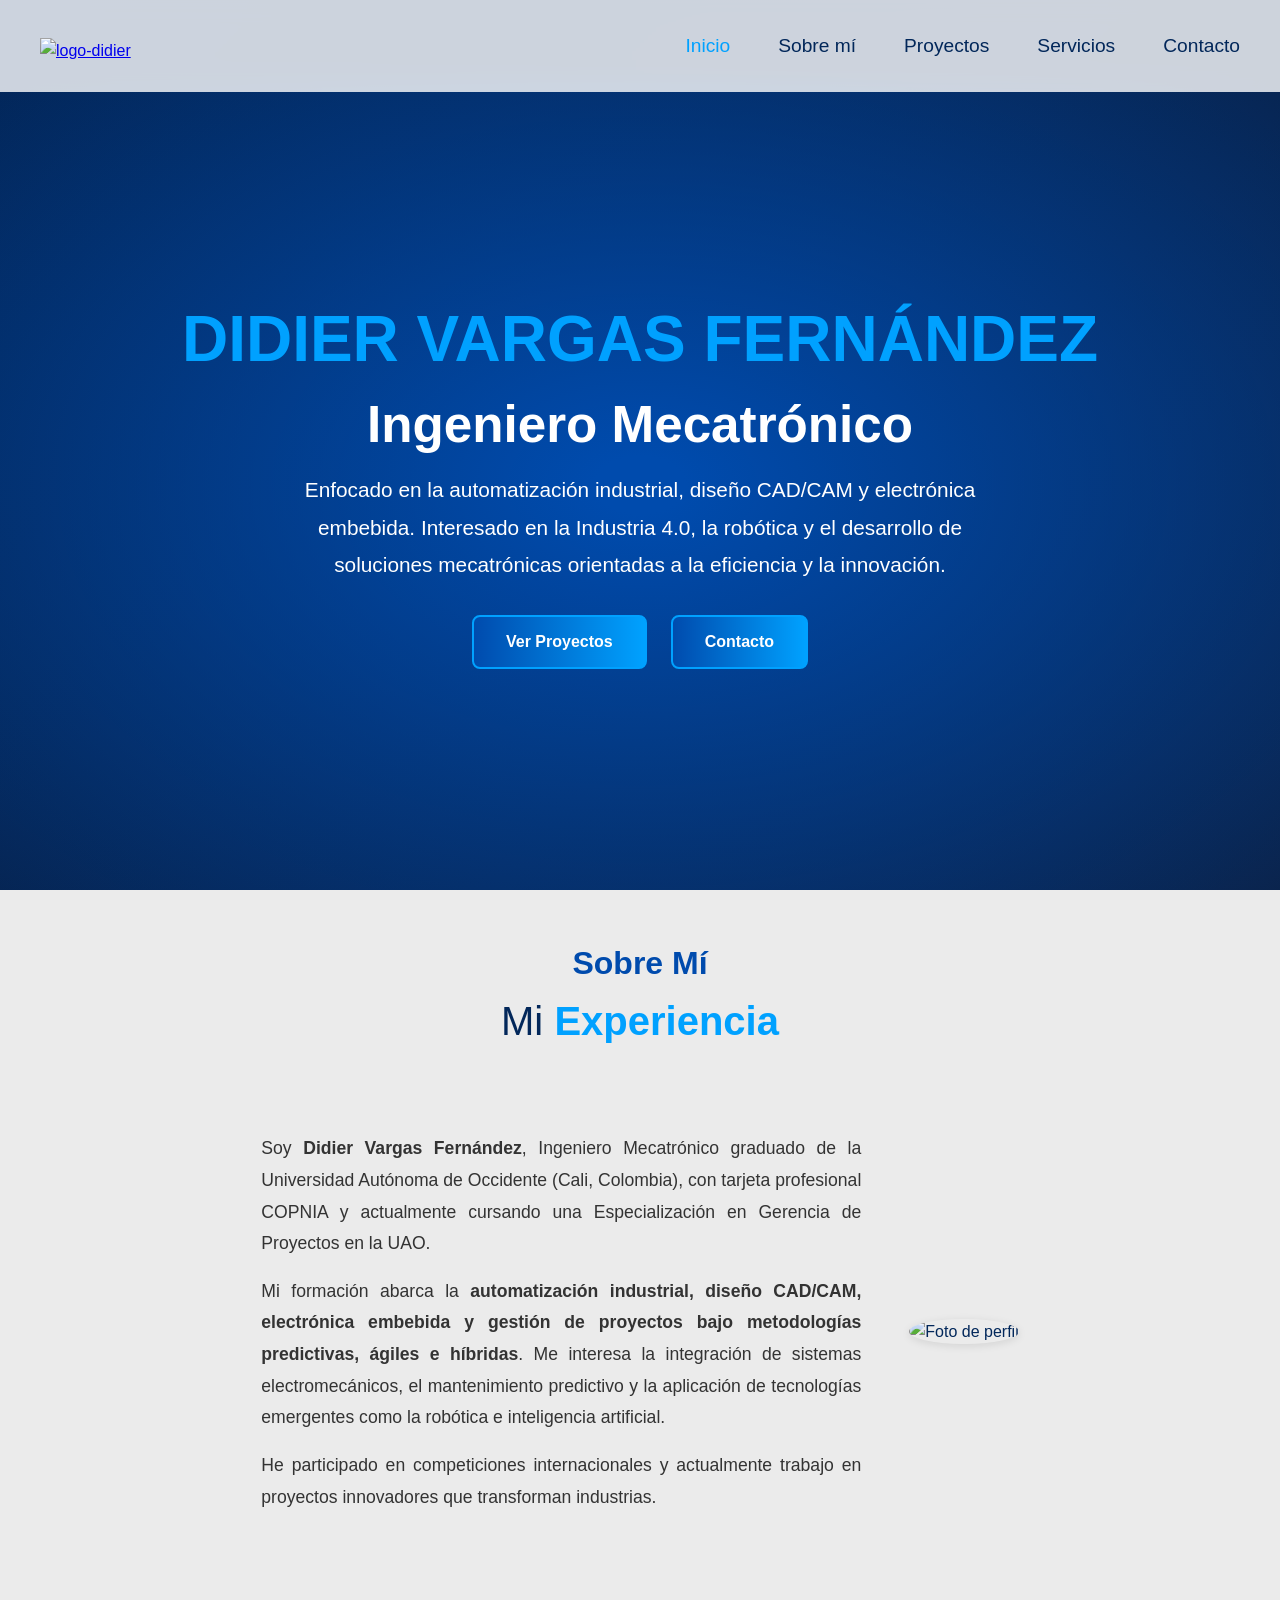
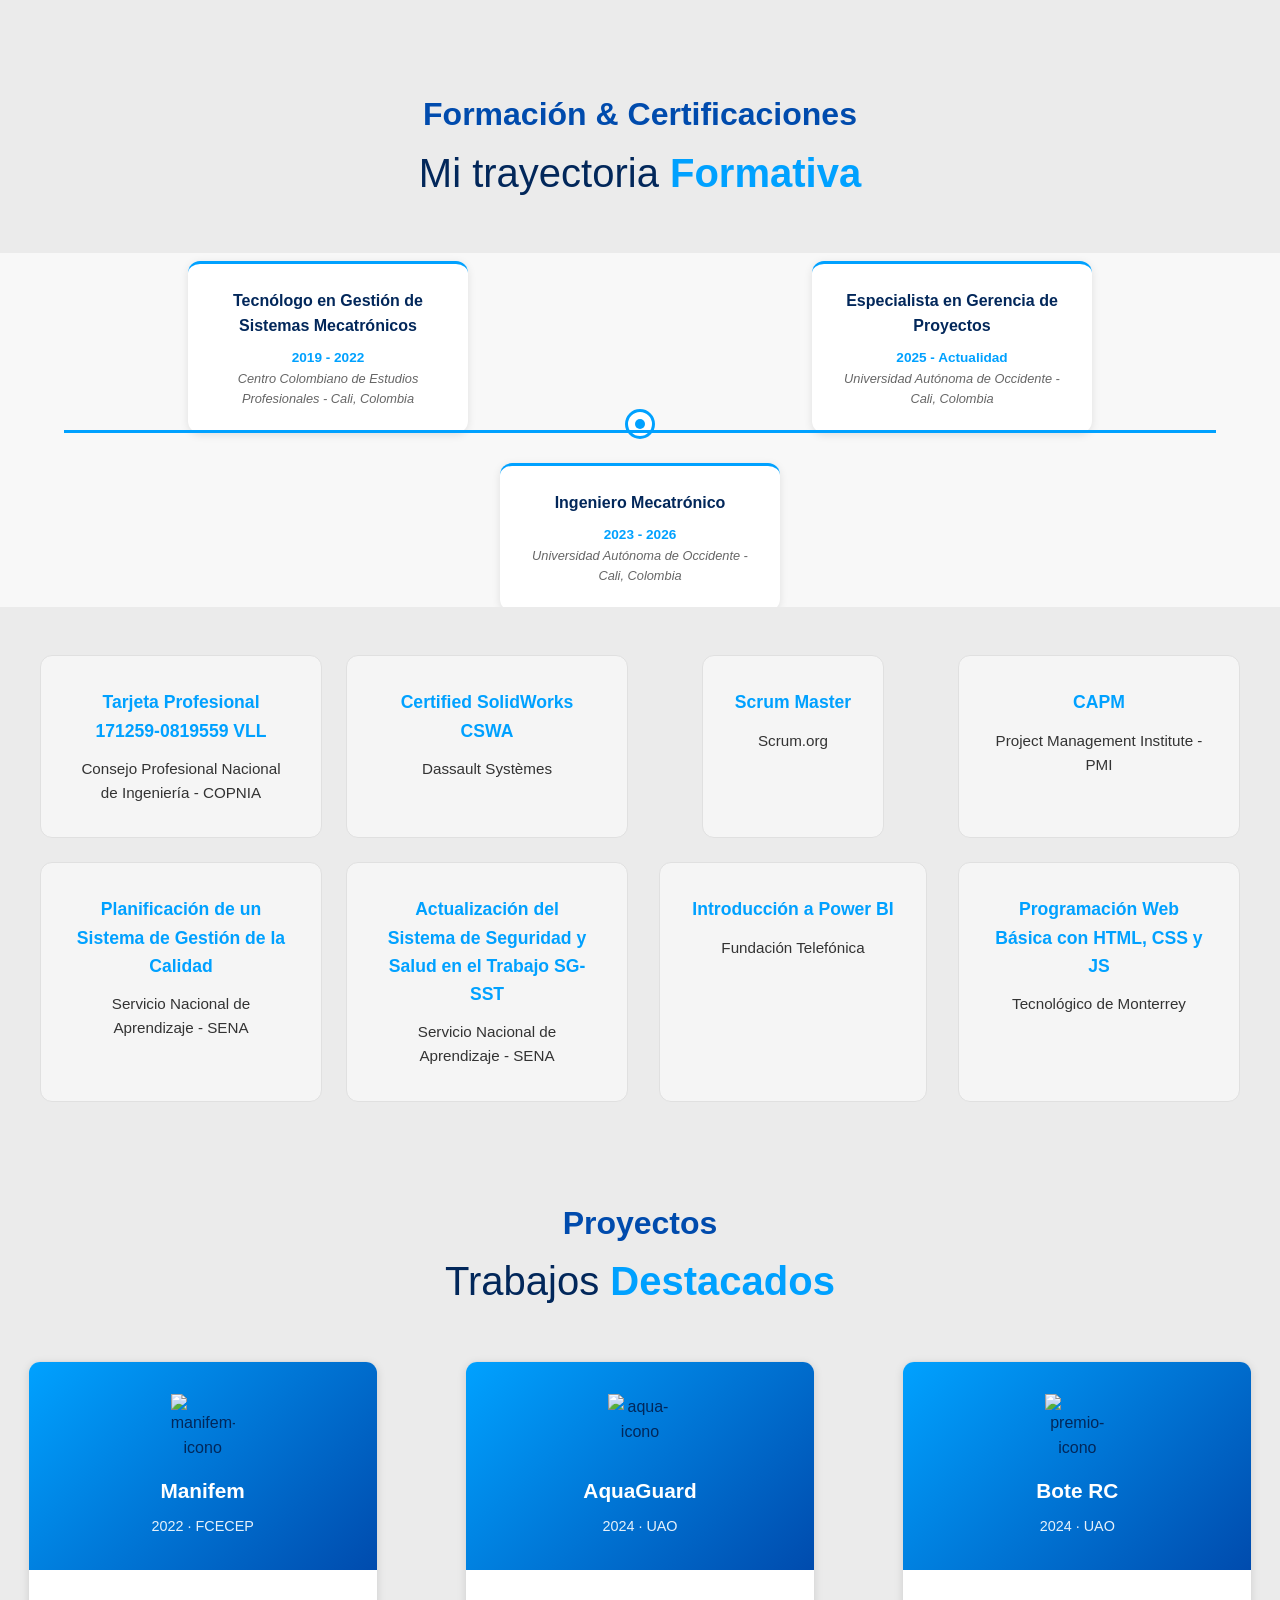
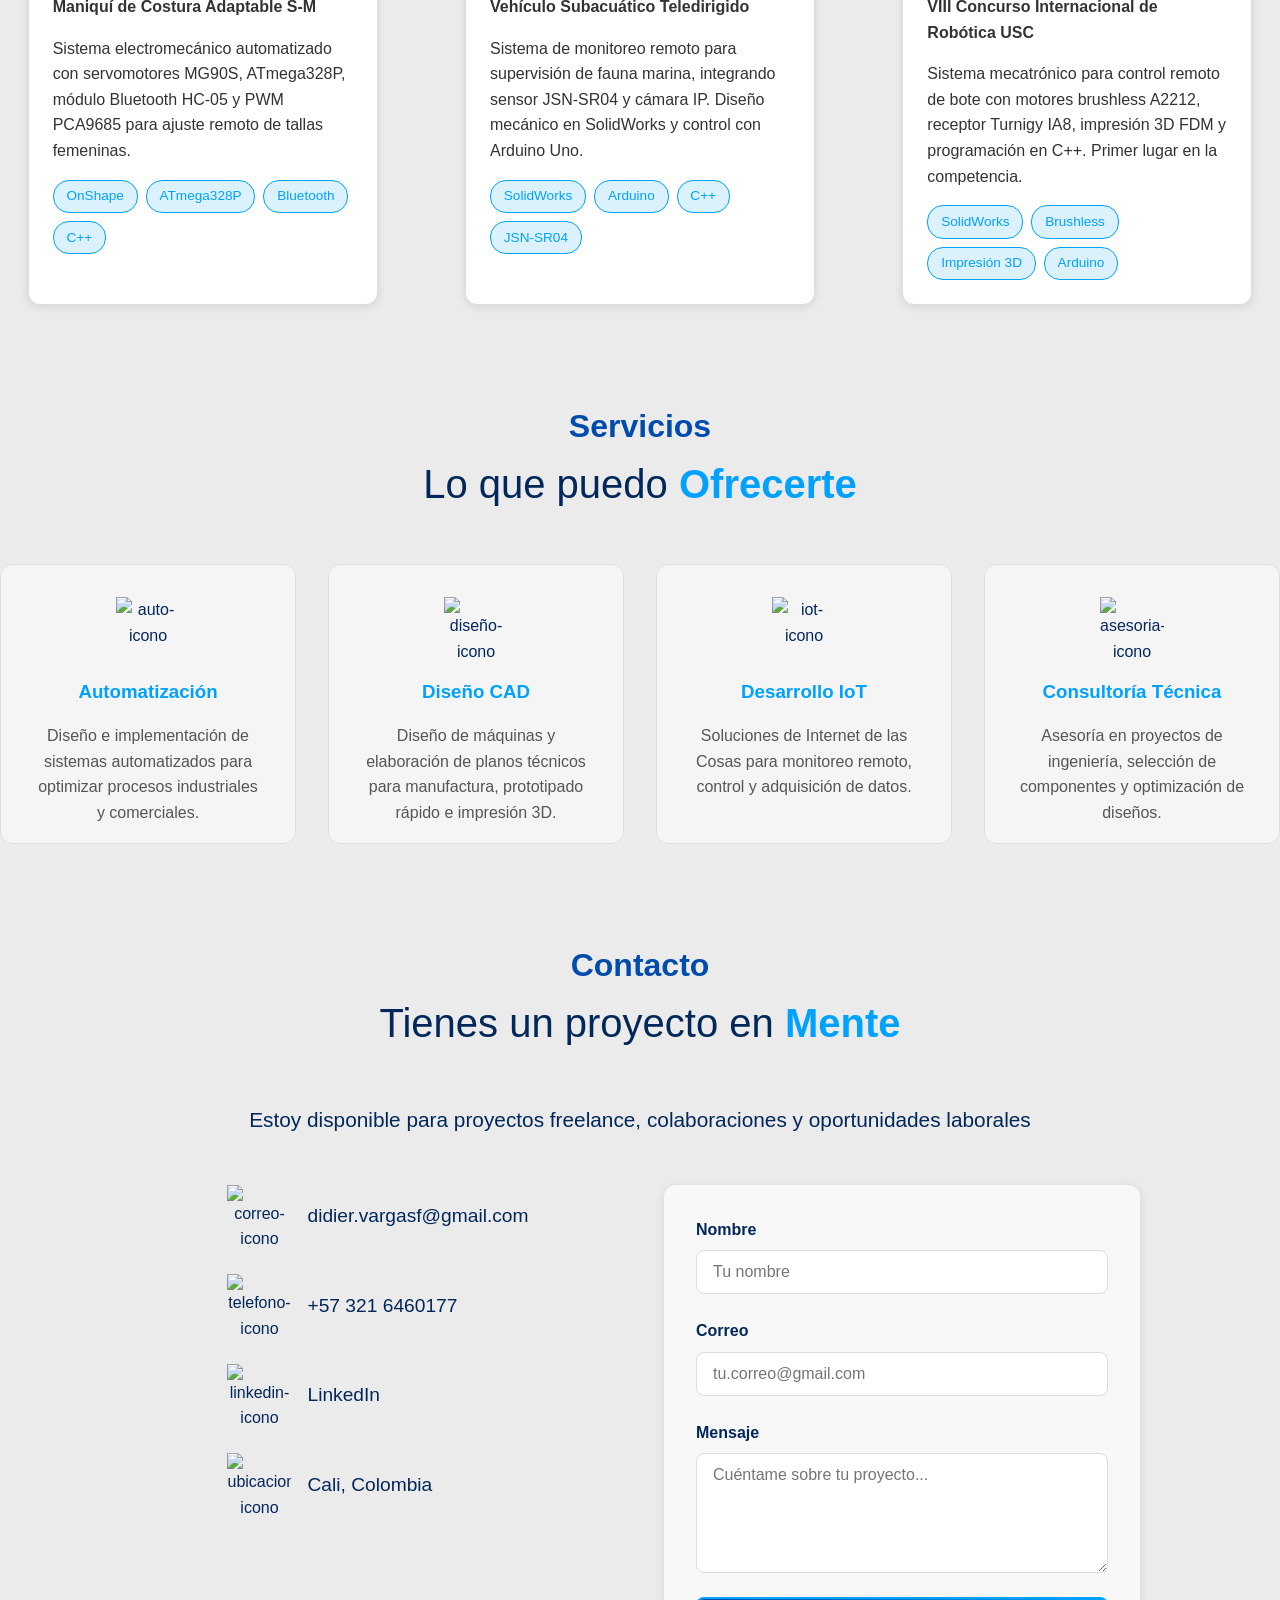
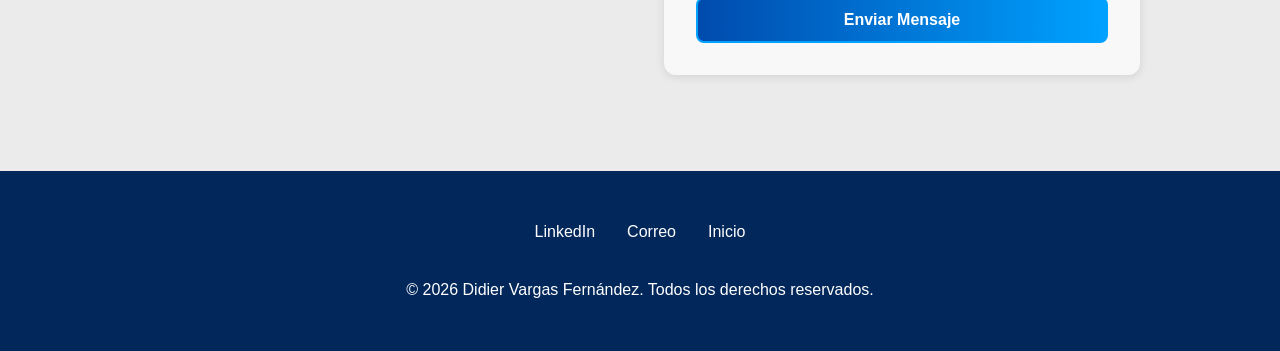
==== index.html @ 099df1ea "Update index.html" ====
<!DOCTYPE html>
<html lang="es">
<head>
    <meta charset="UTF-8">
    <meta name="viewport" content="width=device-width, initial-scale=1.0">
    <title>Didier Vargas | Diseño | Automatización | Control</title>
    <link rel="icon" type="image/x-icon" href="assets/img/isotipo-didier.png">
    <link rel="stylesheet" href="assets/css/styles.css">
</head>

<body>
    <!-- HEADER -->
    <header>
        <div class="header-container">
            <div class="logo img"><a href="index.html"><img src="assets/img/logo-didier.png" alt="logo-didier"></a></div>
            <nav id="nav-menu">
                <a href="#inicio" class="nav-link active">Inicio</a>
                <a href="#sobre" class="nav-link">Sobre mí</a>
                <a href="#proyectos" class="nav-link">Proyectos</a>
                <a href="#servicios" class="nav-link">Servicios</a>
                <a href="#contacto" class="nav-link">Contacto</a>
            </nav>
            <div class="hamburger" id="hamburger">
                <span></span>
                <span></span>
                <span></span>
            </div>
        </div>
    </header>

    <!-- HERO SECTION -->
    <section id="inicio" class="hero">
        <div class="hero-content">
            <h2>DIDIER VARGAS FERNÁNDEZ</h2>
            <h1>Ingeniero Mecatrónico</h1>
            
            <p class="hero-description">
                Enfocado en la automatización industrial, diseño CAD/CAM y electrónica embebida. Interesado en la Industria 4.0, la robótica y el desarrollo de soluciones mecatrónicas orientadas a la eficiencia y la innovación.
            </p>
            <div class="cta-buttons">
                <a href="#proyectos" class="btn btn-primary">Ver Proyectos</a>
                <a href="#contacto" class="btn btn-primary">Contacto</a>
            </div>
        </div>
    </section>

    <!-- SOBRE MÍ -->
    <section id="sobre" class="section">
        <h2 class="section-title">Sobre Mí</h2>
        <p class="section-subtitle">Mi  <b class="section-subtitle-light">Experiencia</b></p>
        <div class="about-grid">
            <div class="about-text">
                <p>
                    Soy <b>Didier Vargas Fernández</b>, Ingeniero Mecatrónico graduado de la Universidad Autónoma 
                    de Occidente (Cali, Colombia), con tarjeta profesional COPNIA y actualmente cursando una 
                    Especialización en Gerencia de Proyectos en la UAO.
                </p>
                <p>
                    Mi formación abarca la <b>automatización industrial, diseño CAD/CAM, electrónica embebida 
                    y gestión de proyectos bajo metodologías predictivas, ágiles e híbridas</b>. Me interesa la integración de sistemas 
                    electromecánicos, el mantenimiento predictivo y la aplicación de tecnologías emergentes 
                    como la robótica e inteligencia artificial.
                </p>
                <p>
                    He participado en competiciones internacionales y actualmente trabajo en proyectos 
                    innovadores que transforman industrias.
                </p>
            </div>
            <!-- <div class="skills-grid">
                <div class="skill-card">
                    <img src="assets/img/diseño.png" alt="diseño-icono" class="iconos iconos-mediano">
                    <h4>Diseño CAD/CAM</h4>
                </div>
                <div class="skill-card">
                    <img src="assets/img/auto.png" alt="auto-icono" class="iconos iconos-mediano">
                    <h4>Automatización</h4>
                </div>
                <div class="skill-card">
                    <img src="assets/img/electronica.png" alt="electronica-icono" class="iconos iconos-mediano">
                    <h4>Electrónica Embebida</h4>
                </div>
                <div class="skill-card">
                    <img src="assets/img/programacion.png" alt="programacion-icono" class="iconos iconos-mediano">
                    <h4>Programación</h4>
                </div>
            </div>-->
            <div>
                <img src="assets/img/fotografia.png" alt="Foto de perfil" class="foto-perfil">
            </div>
        </div>
    </section>

    <!-- CRONOLOGÍA EDUCATIVA -->
    <section id="cronologia" class="section">
        <h2 class="section-title">Formación & Certificaciones</h2>
        <p class="section-subtitle">Mi trayectoria <b class="section-subtitle-light">Formativa</b></p>
        <div class="timeline">
            <div class="timeline-item">
                <div class="timeline-marker">
                    <div class="timeline-dot"></div>
                </div>
                <div class="timeline-content">
                    <h3>Tecnólogo en Gestión de Sistemas Mecatrónicos</h3>
                    <p class="timeline-date">2019 - 2022</p>
                    <p class="timeline-description">Centro Colombiano de Estudios Profesionales - Cali, Colombia</p>
                </div>
            </div>

            <div class="timeline-item">
                <div class="timeline-marker">
                    <div class="timeline-dot"></div>
                </div>
                <div class="timeline-content">
                    <h3>Ingeniero Mecatrónico</h3>
                    <p class="timeline-date">2023 - 2026</p>
                    <p class="timeline-description">Universidad Autónoma de Occidente - Cali, Colombia</p>
                </div>
            </div>

            <div class="timeline-item">
                <div class="timeline-marker">
                    <div class="timeline-dot"></div>
                </div>
                <div class="timeline-content">
                    <h3>Especialista en Gerencia de Proyectos</h3>
                    <p class="timeline-date">2025 - Actualidad</p>
                    <p class="timeline-description">Universidad Autónoma de Occidente - Cali, Colombia</p>
                </div>
            </div>
        </div>

        <!-- CERTIFICACIONES -->
        <div class="certifications-grid">
            <div class="certification-card">
                <h4>Tarjeta Profesional 171259-0819559 VLL</h4>
                <p>Consejo Profesional Nacional de Ingeniería - COPNIA</p>
            </div>

            <div class="certification-card">
                <h4>Certified SolidWorks CSWA</h4>
                <p>Dassault Systèmes</p>
            </div>

            <div class="certification-card">
                <h4>Scrum Master</h4>
                <p>Scrum.org</p>
            </div>

            <div class="certification-card">
                <h4>CAPM</h4>
                <p>Project Management Institute - PMI</p>
            </div>

            <div class="certification-card">
                <h4>Planificación de un Sistema de Gestión de la Calidad</h4>
                <p>Servicio Nacional de Aprendizaje - SENA</p>
            </div>

            <div class="certification-card">
                <h4>Actualización del Sistema de Seguridad y Salud en el Trabajo SG-SST</h4>
                <p>Servicio Nacional de Aprendizaje - SENA</p>
            </div>

            <div class="certification-card">
                <h4>Introducción a Power BI</h4>
                <p>Fundación Telefónica</p>
            </div>

            <div class="certification-card">
                <h4>Programación Web Básica con HTML, CSS y JS</h4>
                <p>Tecnológico de Monterrey</p>
            </div>
        </div>
    </section>

    <!-- PROYECTOS -->
    <section id="proyectos" class="section">
        <h2 class="section-title">Proyectos</h2>
        <p class="section-subtitle">Trabajos <b class="section-subtitle-light">Destacados</b></p>

        <div class="projects-grid">
            <!-- Proyecto 1 -->
            <div class="project-card">
                <div class="project-header">
                    <img src="assets/img/manifem.png" alt="manifem-icono" class="iconos iconos-pequeno">
                    <h3>Manifem</h3>
                    <div class="project-year">2022 · FCECEP</div>
                </div>
                <div class="project-body">
                    <p><strong>Maniquí de Costura Adaptable S-M</strong></p>
                    <p>Sistema electromecánico automatizado con servomotores MG90S, ATmega328P, 
                    módulo Bluetooth HC-05 y PWM PCA9685 para ajuste remoto de tallas femeninas.</p>
                    <div class="project-tags">
                        <span class="tag">OnShape</span>
                        <span class="tag">ATmega328P</span>
                        <span class="tag">Bluetooth</span>
                        <span class="tag">C++</span>
                    </div>
                </div>
            </div>

            <!-- Proyecto 2 -->
            <div class="project-card">
                <div class="project-header">
                    <img src="assets/img/aqua.png" alt="aqua-icono" class="iconos iconos-pequeno">
                    <h3>AquaGuard</h3>
                    <div class="project-year">2024 · UAO</div>
                </div>
                <div class="project-body">
                    <p><strong>Vehículo Subacuático Teledirigido</strong></p>
                    <p>Sistema de monitoreo remoto para supervisión de fauna marina, integrando sensor 
                    JSN-SR04 y cámara IP. Diseño mecánico en SolidWorks y control con Arduino Uno.</p>
                    <div class="project-tags">
                        <span class="tag">SolidWorks</span>
                        <span class="tag">Arduino</span>
                        <span class="tag">C++</span>
                        <span class="tag">JSN-SR04</span>
                    </div>
                </div>
            </div>

            <!-- Proyecto 3 -->
            <div class="project-card">
                <div class="project-header">
                    <img src="assets/img/premio.png" alt="premio-icono" class="iconos iconos-pequeno">
                    <h3>Bote RC</h3>
                    <div class="project-year">2024 · UAO</div>
                </div>
                <div class="project-body">
                    <p><strong>VIII Concurso Internacional de Robótica USC</strong></p>
                    <p>Sistema mecatrónico para control remoto de bote con motores brushless A2212, receptor Turnigy IA8, impresión 3D FDM y programación en C++. Primer lugar en la competencia.</p>
                    <div class="project-tags">
                        <span class="tag">SolidWorks</span>
                        <span class="tag">Brushless</span>
                        <span class="tag">Impresión 3D</span>
                        <span class="tag">Arduino</span>
                    </div>
                </div>
            </div>
        </div>

    </section>

    <!-- SERVICIOS -->
    <section id="servicios" class="section">
        <h2 class="section-title">Servicios</h2>
        <p class="section-subtitle">Lo que puedo <b class="section-subtitle-light">Ofrecerte</b></p>

        <div class="services-grid">
            <div class="service-card">
                <img src="assets/img/auto.png" alt="auto-icono" class="iconos iconos-mediano">
                <h3>Automatización</h3>
                <p>Diseño e implementación de sistemas automatizados para optimizar procesos industriales y comerciales.</p>
            </div>

            <div class="service-card">
                <img src="assets/img/diseño.png" alt="diseño-icono" class="iconos iconos-mediano">
                <h3>Diseño CAD</h3>
                <p>Diseño de máquinas y elaboración de planos técnicos para manufactura, prototipado rápido e impresión 3D.</p>
            </div>

            <div class="service-card">
                <img src="assets/img/iot.png" alt="iot-icono" class="iconos iconos-mediano">
                <h3>Desarrollo IoT</h3>
                <p>Soluciones de Internet de las Cosas para monitoreo remoto, control y adquisición de datos.</p>
            </div>

            <div class="service-card">
                <img src="assets/img/asesoria.png" alt="asesoria-icono" class="iconos iconos-mediano">
                <h3>Consultoría Técnica</h3>
                <p>Asesoría en proyectos de ingeniería, selección de componentes y optimización de diseños.</p>
            </div>
        </div>
    </section>

    <!-- CONTACTO -->
    <section id="contacto" class="section">
        <h2 class="section-title">Contacto</h2>
        <p class="section-subtitle">Tienes un proyecto en <b class="section-subtitle-light">Mente</b></p>
        <p class="contact-section-p">Estoy disponible para proyectos freelance, colaboraciones y oportunidades laborales</p>
        
        <div class="contact-container">            
            <!-- Información de Contacto -->
            <div class="contact-info-section">
                <div class="contact-section">
                    <div class="contact-info">
                        <div style="display: flex; align-items: center; gap: 1rem;">
                            <img src="assets/img/correo.png" alt="correo-icono" class="iconos iconos-mediano">
                            <div class="contact-item">
                                <a href="https://mail.google.com/mail/?view=cm&fs=1&to=didier.vargasf@gmail.com">didier.vargasf@gmail.com</a>
                            </div>
                        </div>
                        <br>
                        <div style="display: flex; align-items: center; gap: 1rem;">
                            <img src="assets/img/telefono.png" alt="telefono-icono" class="iconos iconos-mediano">
                            <div class="contact-item">
                                <a href="https://wa.me/573216460177">+57 321 6460177</a>
                            </div>
                        </div>
                        <br>
                        <div style="display: flex; align-items: center; gap: 1rem;">
                            <img src="assets/img/linkedin.png" alt="linkedin-icono" class="iconos iconos-mediano">
                            <div class="contact-item">
                                <a href="https://www.linkedin.com/in/didier-vargas-fernandez-217310160">LinkedIn</a>
                            </div>
                        </div>
                        <br>
                        <div style="display: flex; align-items: center; gap: 1rem;">
                            <img src="assets/img/ubicacion.png" alt="ubicacion-icono" class="iconos iconos-mediano">
                            <div class="contact-item">
                                <p>Cali, Colombia</p>
                            </div>
                        </div>
                    </div>
                </div>
            </div>

            <!-- Formulario de Contacto -->
            <div class="contact-form-section">
                <form class="contact-form" action="https://formspree.io/f/YOUR_FORM_ID" method="POST">
                    <div class="form-group">
                        <label for="nombre">Nombre</label>
                        <input type="text" id="nombre" name="nombre" required placeholder="Tu nombre">
                    </div>
                    <div class="form-group">
                        <label for="correo">Correo</label>
                        <input type="email" id="correo" name="correo" required placeholder="tu.correo@gmail.com">
                    </div>
                    <div class="form-group">
                        <label for="mensaje">Mensaje</label>
                        <textarea id="mensaje" name="mensaje" rows="5" required placeholder="Cuéntame sobre tu proyecto..."></textarea>
                    </div>
                    <button type="submit" class="btn btn-secondary">Enviar Mensaje</button>
                </form>
            </div>
        </div>
    </section>

    <!-- FOOTER -->
    <footer>
        <div class="footer-content">
            <div class="footer-links">
                <a href="https://www.linkedin.com/in/didier-vargas-fernandez-217310160">LinkedIn</a>
                <a href="mailto:didier.vargasf@gmail.com">Correo</a>
                <a href="#inicio">Inicio</a>
            </div>
            <p>© 2026 Didier Vargas Fernández. Todos los derechos reservados.</p>
        </div>
    </footer>

    <!-- JAVASCRIPT -->
    <script src="assets/js/features.js"></script>
</body>
</html>
---- assets/css/styles.css ----
*, *::before, *::after { box-sizing: border-box; margin: 0; padding: 0; } /*Reseteo básico para evitar inconsistencias entre navegadores*/

* {
    margin: 0;
    padding: 0;
    box-sizing: border-box;
}

:root {
    --azul-claro: hsl(202, 100%, 50%, 1);
    --azul-medio:hsl(214, 100%, 34%, 1);
    --azul-oscuro:hsl(215, 96%, 18%, 1);
    --color-parrafos:hsl(0, 0%, 13%);
    --color-fondo: hsl(0, 0%, 100%);

    --primary-color: #2a0f0f;
    --secondary-color: #293b1e;
    --accent-color: hsl(202, 100%, 50%, 1);
    --accent-light: hsl(214, 100%, 34%, 1);
    --text-light: #ffffff;
    --text-muted: hsl(215, 96%, 18%, 1); /*Menu*/
    --border-color: #cbd5e1;
}

body {
    font-family: "montserrat", sans-serif;
    background: linear-gradient(135deg, var(--azul-oscuro) 0%, #1a1f35 100%);
    color: var(--text-light);
    line-height: 1.6;
    overflow-x: hidden;
}

/* HEADER Y NAVEGACIÓN */
header {
    position: fixed;
    top: 0;
    width: 100%;
    background: #ffffffcc;
    backdrop-filter: blur(10px);
    box-shadow: 0px 0px 3px var(--color-texto-subtitulos);
    z-index: 1000;
    padding: 1rem 2rem;
}

.header-container {
    max-width: 1200px;
    margin: 0 auto;
    display: flex;
    justify-content: space-between;
    align-items: center;
}

.logo {
    display: flex;
    align-items: center;
    height: 50px;
    margin-top: 10px;
}

.logo img {
    max-height: 100%;
    max-width: 250px;
    width: auto;
    object-fit: contain;
}

nav {
    display: flex;
    gap: 3rem;
    list-style: none;
}

nav a {
    color: var(--azul-oscuro);
    text-decoration: none;
    transition: color 0.3s ease;
    font-weight: 300;
    font-size: 1.2rem;
}

nav a:hover, nav a.active {
    color: var(--azul-claro);
}

.hamburger {
    display: none;
    flex-direction: column;
    cursor: pointer;
    background: transparent;
}

.hamburger span {
    width: 25px;
    height: 3px;
    background: var(--azul-claro);
    margin: 5px 0;
    transition: 0.3s;
}

/* HERO SECTION */
.hero {
    margin-top: 80px;
    padding: 6rem 2rem;
    text-align: center;
    min-height: 90vh;
    display: flex;
    align-items: center;
    justify-content: center;
    background: radial-gradient(ellipse at center, rgb(0, 75, 173) 5%, transparent 100%);
}


.hero-content h1 {
    font-size: clamp(2.5rem, 4vw, 4rem);
    margin-bottom: 1rem;
    line-height: 1.2;
    color: white;
}

.hero-content h2 {
    font-size: clamp(2.5rem, 5vw, 4rem);
    margin-bottom: 1rem;
    line-height: 1.2;
    color: var(--azul-claro);
}

.hero-subtitle {
    font-size: 2.64rem;
    margin-bottom: 1.5rem;
    color: var(--azul-claro);
}

.hero-description {
    font-size: 1.3rem;
    max-width: 700px;
    margin: 0 auto 2rem;
    color: white;
    line-height: 1.8;
}

.cta-buttons {
    display: flex;
    gap: 1.5rem;
    justify-content: center;
    flex-wrap: wrap;
}

.btn {
    padding: 0.75rem 2rem;
    border-radius: 0.5rem;
    text-decoration: none;
    font-weight: 600;
    transition: all 0.3s ease;
    border: 2px solid;
    cursor: pointer;
    font-size: 1rem;
}

.btn-primary {
    background: linear-gradient(-90deg, var(--azul-claro), var(--azul-medio));
    border-color: var(--azul-claro);
    color: white;
}

.btn-primary:hover {
    transform: translateY(-3px);
    box-shadow: 0 10px 30px var(--azul-medio);
}

.btn-secondary {
    background: linear-gradient(-90deg, var(--azul-claro), var(--azul-medio));
    border-color: var(--azul-claro);
    color: white;
}

.btn-secondary:hover {
    transform: translateY(-3px);
    box-shadow: 0 1px 8px var(--azul-medio);
}

/* SECCIONES */
.section {
    padding: 3rem 0rem;
    max-width: 100%;
    margin: 0 auto;
    background: rgb(235, 235, 235);
    color: var(--azul-oscuro);
}

.section-title {
    font-size: 2rem;
    margin-bottom: 0rem;
    text-align: center;
    color: hsl(214, 100%, 34%, 1);
}

.section-subtitle {
    text-align: center;
    color: hsl(215, 96%, 18%, 1);
    margin-bottom: 3rem;
    font-size: 2.5rem;
}

.section-subtitle-light {
    color: var(--azul-claro);
}

/* SOBRE MÍ */
.about-grid {
    display: flex;
    justify-content: center;
    align-items: center;
    gap: 3rem;
    max-width: 1200px;
    margin: 2rem auto;
    padding: 2rem;
    flex-wrap: wrap;
}

.foto-perfil {
    width: clamp(400px, 20vw, 2150px);
    height: clamp(400px, 20vw, 250px);
    border-radius: 50%;
    object-fit: cover;
    flex-shrink: 0; /*Evita que la imagen se reduzca demasiado en pantallas pequeñas*/
    box-shadow: 0 2px 8px rgba(0, 0, 0, 0.1);
    transition: all 0.5s ease;
}

.foto-perfil:hover {
    border-color: var(--azul-claro);
    transform: translateY(-10px);
    box-shadow: 0 8px 20px rgba(0, 0, 0, 0.2);
}

.about-text {
    max-width: 600px;
    flex: 1;
    min-width: 250px;
}

.about-text h3 {
    font-size: 1.5rem;
    margin-bottom: 1rem;
    color: var(--azul-claro);
    text-align: center;
}

.about-text p {
    margin-bottom: 1rem;
    color: #333;
    line-height: 1.8;
    text-align: justify;
    font-size: 1.1rem;
}

.skills-grid {
    display: grid;
    grid-template-columns: repeat(4, 1fr);
    gap: 3rem;
    margin-top: 2rem;
    max-width: 900px;
    height: auto;
    margin: 0 auto;
}

.skill-card {
    background: #f5f5f5;
    padding: 1rem;
    border-radius: 0.75rem;
    border: 1px solid #e0e0e0;
    transition: all 0.3s ease;
}

.skill-card:hover {
    border-color: var(--azul-claro);
    background: #efefef;
    transform: translateY(-5px);
}

.skill-card h4 {
    color: var(--azul-claro);
    font-size: 1.0rem;
    text-align: center;
}

.skill-card p {
    color: #555;
    font-size: 1.1rem;
    text-align: center;
}

.skill-card img {
    display: block;
    margin: 0 auto 1rem;
    /*width: clamp(2rem, 8vw, 4rem);
    height: clamp(2rem, 8vw, 4rem);*/
}

/* PROYECTOS */
.projects-grid {
    display: grid;
    grid-template-columns: repeat(auto-fit, minmax(300px, 1fr));
    gap: 2rem;
    margin-top: 3rem;
}

.project-card {
    background: white;
    border: 1px solid #ddd;
    border-radius: 0.75rem;
    overflow: hidden;
    transition: all 0.3s ease;
    box-shadow: 0 2px 8px rgba(0, 0, 0, 0.1);
    max-width: 350px;
    max-height: 700px;
    margin: 0 auto;
}

.project-card:hover {
    border-color: var(--azul-claro);
    transform: translateY(-10px);
    box-shadow: 0 20px 40px rgba(0, 0, 0, 0.15);
}

.project-header {
    background: linear-gradient(135deg, var(--azul-claro), var(--azul-medio));
    padding: 2rem;
    text-align: center;
}

.project-header h3 {
    font-size: 1.3rem;
    margin-bottom: 0.5rem;
    color: white;
}

.project-year {
    font-size: 0.9rem;
    opacity: 0.9;
    color: white;
}

.project-body {
    padding: 1.5rem;
}

.project-body p {
    color: #333;
    margin-bottom: 1rem;
}

.project-tags {
    display: flex;
    flex-wrap: wrap;
    gap: 0.5rem;
}

.project-header img {
    display: block;
    margin: 0 auto 1rem;
    /*width: clamp(2rem, 8vw, 4rem);
    height: clamp(2rem, 8vw, 4rem);*/
}

.tag {
    background: rgba(14, 165, 233, 0.15);
    color: var(--azul-claro);
    padding: 0.3rem 0.8rem;
    border-radius: 1rem;
    font-size: 0.85rem;
    border: 1px solid var(--azul-claro);
}

/* SERVICIOS */
.services-grid {
    display: grid;
    grid-template-columns: repeat(auto-fit, minmax(280px, 1fr));
    gap: 2rem;
    margin-top: 3rem;
}

.service-card {
    background: #f5f5f5;
    padding: 2rem;
    border-radius: 0.75rem;
    border: 1px solid #e0e0e0;
    text-align: center;
    transition: all 0.3s ease;
    max-width: 320px;
    max-height: 280px;
    margin: 0 auto;
}

.service-card:hover {
    border-color: var(--azul-claro);
    background: #efefef;
    transform: translateY(-5px);
}

.service-card img {
    display: block;
    margin: 0 auto 1rem;
    /*width: clamp(2rem, 8vw, 4rem);
    height: clamp(2rem, 8vw, 4rem);*/
}

.service-card h3 {
    color: var(--azul-claro);
    margin-bottom: 1rem;
}

.service-card p {
    color: #555;
}

/* CERTIFICACIONES */
.certifications-grid {
    display: grid;
    grid-template-columns: repeat(auto-fit, minmax(250px, 1fr));
    gap: 1.5rem;
    margin-top: 2rem;
    max-width: 1200px;
    margin-left: auto;
    margin-right: auto;
}

.certification-card {
    background: #f5f5f5;
    padding: 2rem;
    border-radius: 0.75rem;
    border: 1px solid #e0e0e0;
    text-align: center;
    transition: all 0.3s ease;
    max-width: 320px;
    max-height: 280px;
    margin: 0 auto;
}

.certification-card:hover {
    border-color: var(--azul-claro);
    background: #efefef;
    transform: translateY(-5px);
}

.certification-card h4 {
    color: var(--azul-claro);
    margin-bottom: 0.75rem;
    font-size: 1.1rem;
}

.certification-card p {
    color: #333;
    font-size: 0.95rem;
}

/* CONTACTO */
.contact-section {
    text-align: center;
}

.contact-container {
    display: grid;
    grid-template-columns: 1fr 1fr;
    gap: 3rem;
    max-width: 1000px;
    margin: 3rem auto;
    align-items: start;
}

.contact-form-section {
    background: #f8f8f8;
    padding: 2rem;
    border-radius: 0.75rem;
    box-shadow: 0 2px 10px rgba(0, 0, 0, 0.1);
}

.contact-form {
    display: flex;
    flex-direction: column;
    gap: 1.5rem;
}

.form-group {
    display: flex;
    flex-direction: column;
    text-align: left;
}

.form-group label {
    font-weight: 600;
    margin-bottom: 0.5rem;
    color: var(--azul-oscuro);
    font-size: 1rem;
}

.form-group input,
.form-group textarea {
    padding: 0.75rem 1rem;
    border: 1px solid #ddd;
    border-radius: 0.5rem;
    font-family: "montserrat", sans-serif;
    font-size: 1rem;
    transition: border-color 0.3s ease;
    color: #333;
}

.form-group input:focus,
.form-group textarea:focus {
    outline: none;
    border-color: var(--azul-claro);
    box-shadow: 0 0 5px rgba(42, 165, 233, 0.3);
}

.form-group textarea {
    resize: vertical;
    min-height: 120px;
}

.contact-form .btn {
    width: 100%;
    align-self: flex-start;
}

.contact-info-section {
    display: flex;
    align-items: center;
    justify-content: center;
}

.contact-info {
    display: inline-block;
    justify-content: center;
    color: var(--azul-oscuro);
}

.contact-section-p {
    color: var(--azul-oscuro);
    font-size: 1.3rem;
    margin-bottom: 2rem;
    text-align: center;
}

/* CRONOLOGÍA */
.timeline {
    max-width: 100%;
    height: auto;
    margin: 3rem auto;
    position: relative;
    display: flex;
    gap: 2rem;
    overflow-x: auto;
    padding: 4rem 2rem;
    justify-content: center;
    align-items: center;
    background-color: #f8f8f8;
}

.timeline::before {
    content: '';
    position: absolute;
    top: 50%;
    left: 5%;
    right: 5%;
    height: 3px;
    background: var(--azul-claro);
    z-index: 1;
}

.timeline-item {
    position: relative;
    flex: 0 0 280px;
    display: flex;
    flex-direction: column;
    align-items: center;
}

.timeline-item:nth-child(odd) {
    transform: translateY(-110px);
}

.timeline-item:nth-child(even) {
    transform: translateY(80px);
}

.timeline-item:nth-child(odd) .timeline-content,
.timeline-item:nth-child(even) .timeline-content {
    margin: 0;
    width: 100%;
    text-align: center;
}

.timeline-marker {
    position: relative;
    left: 0;
    transform: none;
    width: 30px;
    height: 30px;
    background: white;
    border: 3px solid var(--azul-claro);
    border-radius: 50%;
    display: flex;
    align-items: center;
    justify-content: center;
    z-index: 10;
    margin-bottom: 1.5rem;
}

.timeline-dot {
    width: 10px;
    height: 10px;
    background: var(--azul-claro);
    border-radius: 50%;
}

.timeline-content {
    background: white;
    padding: 1.5rem;
    border-radius: 0.75rem;
    box-shadow: 0 2px 8px rgba(0, 0, 0, 0.1);
    border-top: 3px solid var(--azul-claro);
    transition: all 0.3s ease;
}

.timeline-content:hover {
    box-shadow: 0 5px 15px rgba(0, 0, 0, 0.15);
    transform: scale(1.05);
}

.timeline-content h3 {
    color: var(--azul-oscuro);
    font-size: 1rem;
    margin-bottom: 0.5rem;
    font-weight: 600;
}

.timeline-date {
    color: var(--azul-claro);
    font-weight: 600;
    font-size: 0.85rem;
    margin-bottom: 0.3rem;
}

.timeline-description {
    color: #666;
    font-size: 0.8rem;
    font-style: italic;
    margin: 0;
}

.timeline-content p {
    margin: 0;
}

.contact-item {
    font-size: 1.2rem;
    color: var(--azul-oscuro);
    display: flex;
    flex-direction: column;
    align-items: center;
    font-weight: 900;
    margin-top: 0 auto;
}

.contact-item a {
    font-size: 1.2rem;
    color: var(--azul-oscuro);
    text-decoration: none;
    transition: color 0.3s ease;
    font-weight: 300;
}

.contact-item a:hover {
    color: var(--azul-claro);
}

.contact-item p {
    color: var(--azul-oscuro);
    font-weight: 300;;
}

/* ICONOS */
.iconos {
    width: clamp(2rem, 8vw, 4rem);
    height: clamp(2rem, 8vw, 4rem);
    display: flex;
    align-items: center;
    justify-content: center;
    transition: all 0.3s ease;
}

/* Variantes de tamaño para iconos */
.iconos-pequeño {
    width: clamp(1.5rem, 5vw, 2.5rem);
    height: clamp(1.5rem, 5vw, 2.5rem);
}

.iconos-mediano {
    width: clamp(2rem, 8vw, 4rem);
    height: clamp(2rem, 8vw, 4rem);
}

.iconos-grande {
    width: clamp(3rem, 12vw, 6rem);
    height: clamp(3rem, 12vw, 6rem);
}

/* Efectos adicionales para iconos */
.iconos:hover {
    transform: scale(1.1);
    opacity: 0.8;
}

/* FOOTER */
footer {
    background: var(--azul-oscuro);
    padding: 3rem 2rem;
    text-align: center;
}

.footer-content {
    max-width: 1200px;
    margin: 0 auto;
    color: white;
}

.footer-links {
    display: flex;
    justify-content: center;
    gap: 2rem;
    margin-bottom: 2rem;
    flex-wrap: wrap;
}

.footer-links a {
    color: white;
    text-decoration: none;
    transition: color 0.3s ease;
    font-size: 1rem;
}

.footer-links a:hover {
    color: var(--azul-claro);
}

/* RESPONSIVE */
@media (max-width: 768px) {
    header {
        padding: 1rem;
    }

    nav {
        display: none;
        flex-direction: column;
        position: absolute;
        top: 82px;
        right: 0;
        background: #ffffffec;
        width: 100%;
        padding: 2rem;
        gap: 1rem;
    }

    nav.active {
        display: flex;
    }

    .hamburger {
        display: flex;
    }

    .about-grid {
        grid-template-columns: 1fr;
    }

    .foto-perfil {
    width: clamp(350px, 20vw, 250px);
    height: clamp(350px, 20vw, 250px);
    }

    .skills-grid {
        grid-template-columns: repeat(2, 1fr);  
    }

    .contact-container {
        grid-template-columns: 1fr;
        gap: 2rem;
    }

    .timeline::before {
        top: 0;
        left: 50%;
        right: auto;
        width: 3px;
        height: 100%;
        transform: translateX(-50%);
    }

    .timeline {
        flex-direction: column;
        align-items: center;
        overflow-x: visible;
        padding: 2rem 0;
        gap: 2rem;
    }

    .timeline-item {
        flex: 0 0 auto;
        width: 100%;
        max-width: 250px;
    }

    .timeline-item:nth-child(odd),
    .timeline-item:nth-child(even) {
        transform: none;
    }

    .timeline-marker {
        margin-bottom: 1.5rem;
    }

    .timeline-content {
        padding: 1.2rem;
    }

    .timeline-content h3 {
        font-size: 0.95rem;
    }

    .timeline-date {
        font-size: 0.8rem;
    }

    .timeline-description {
        font-size: 0.75rem;
    }

    .skill-card {
        width: 60%;
        margin: 0 auto;
    }

    .contact-info {
        gap: 1.5rem;
    }

    .hero {
        padding: 4rem 1rem;
        margin-top: 70px;
    }

    .section {
        padding: 4rem 1rem;
    }
}
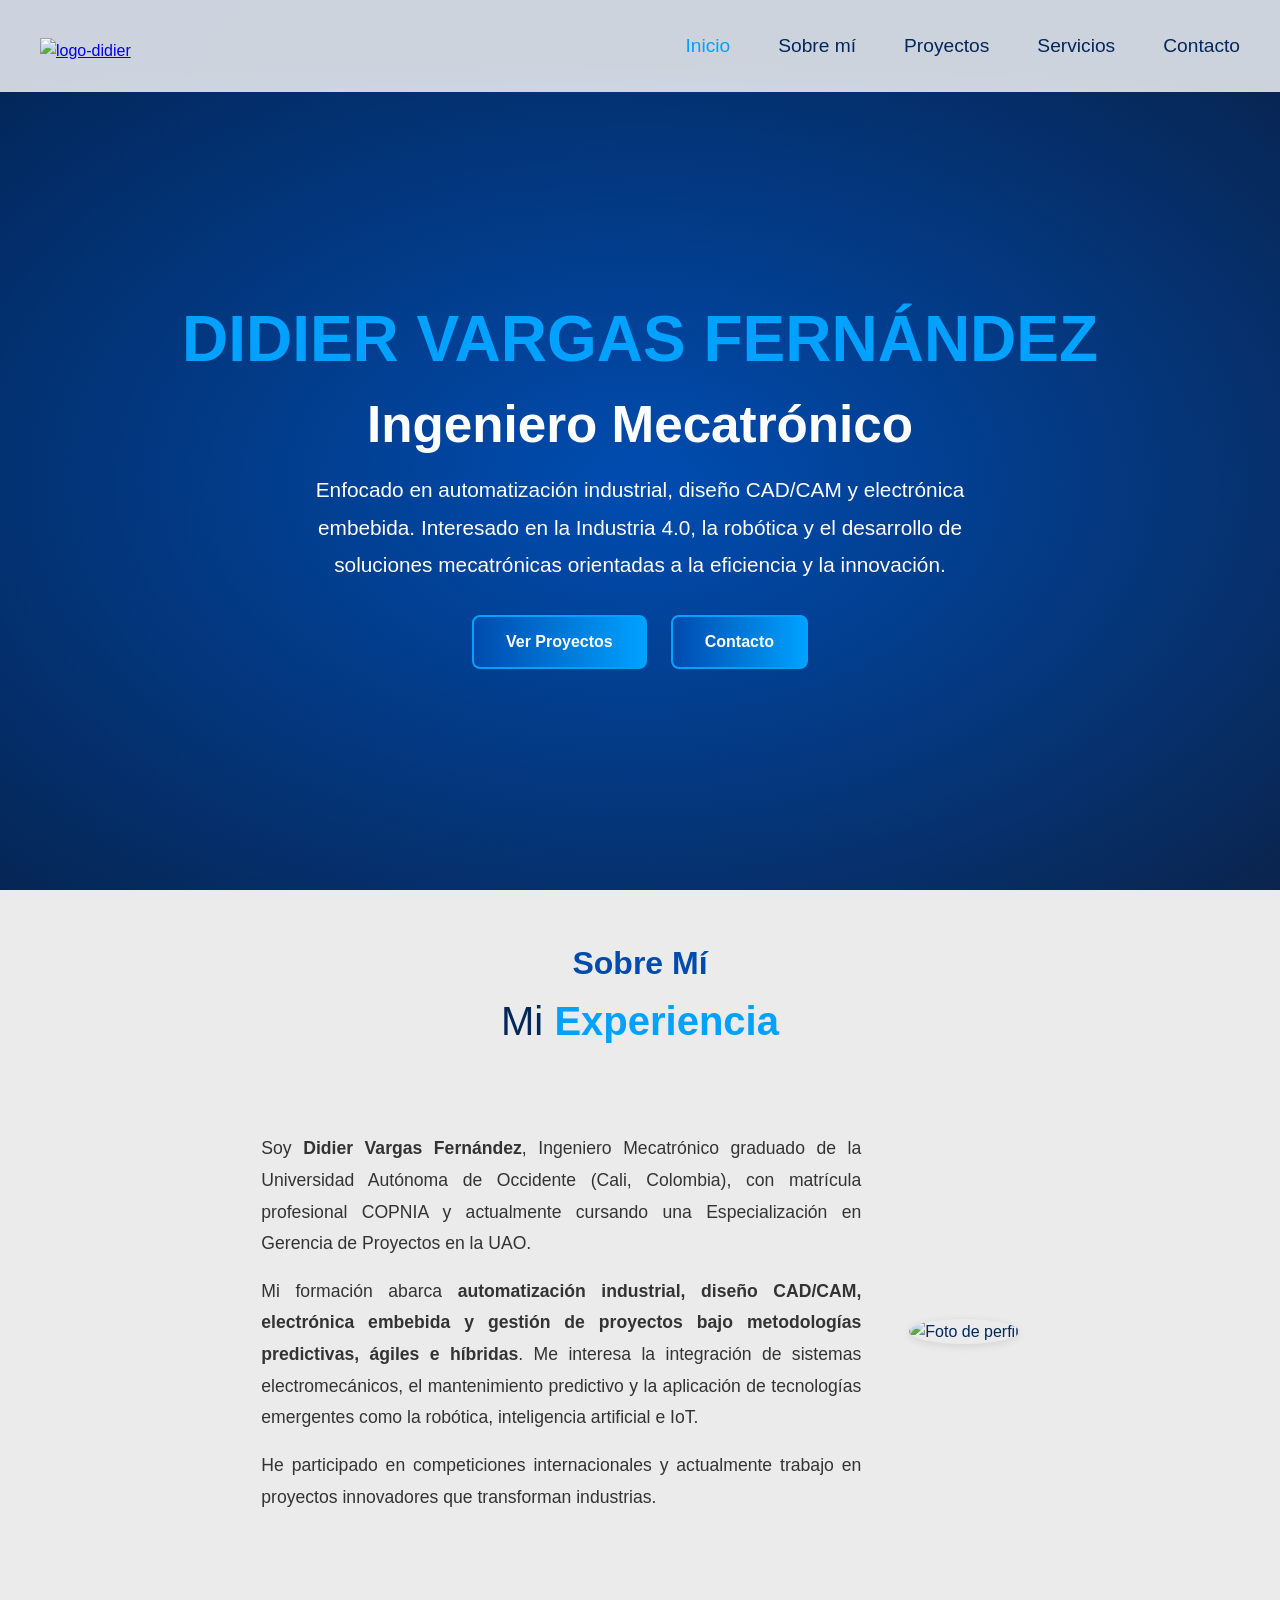
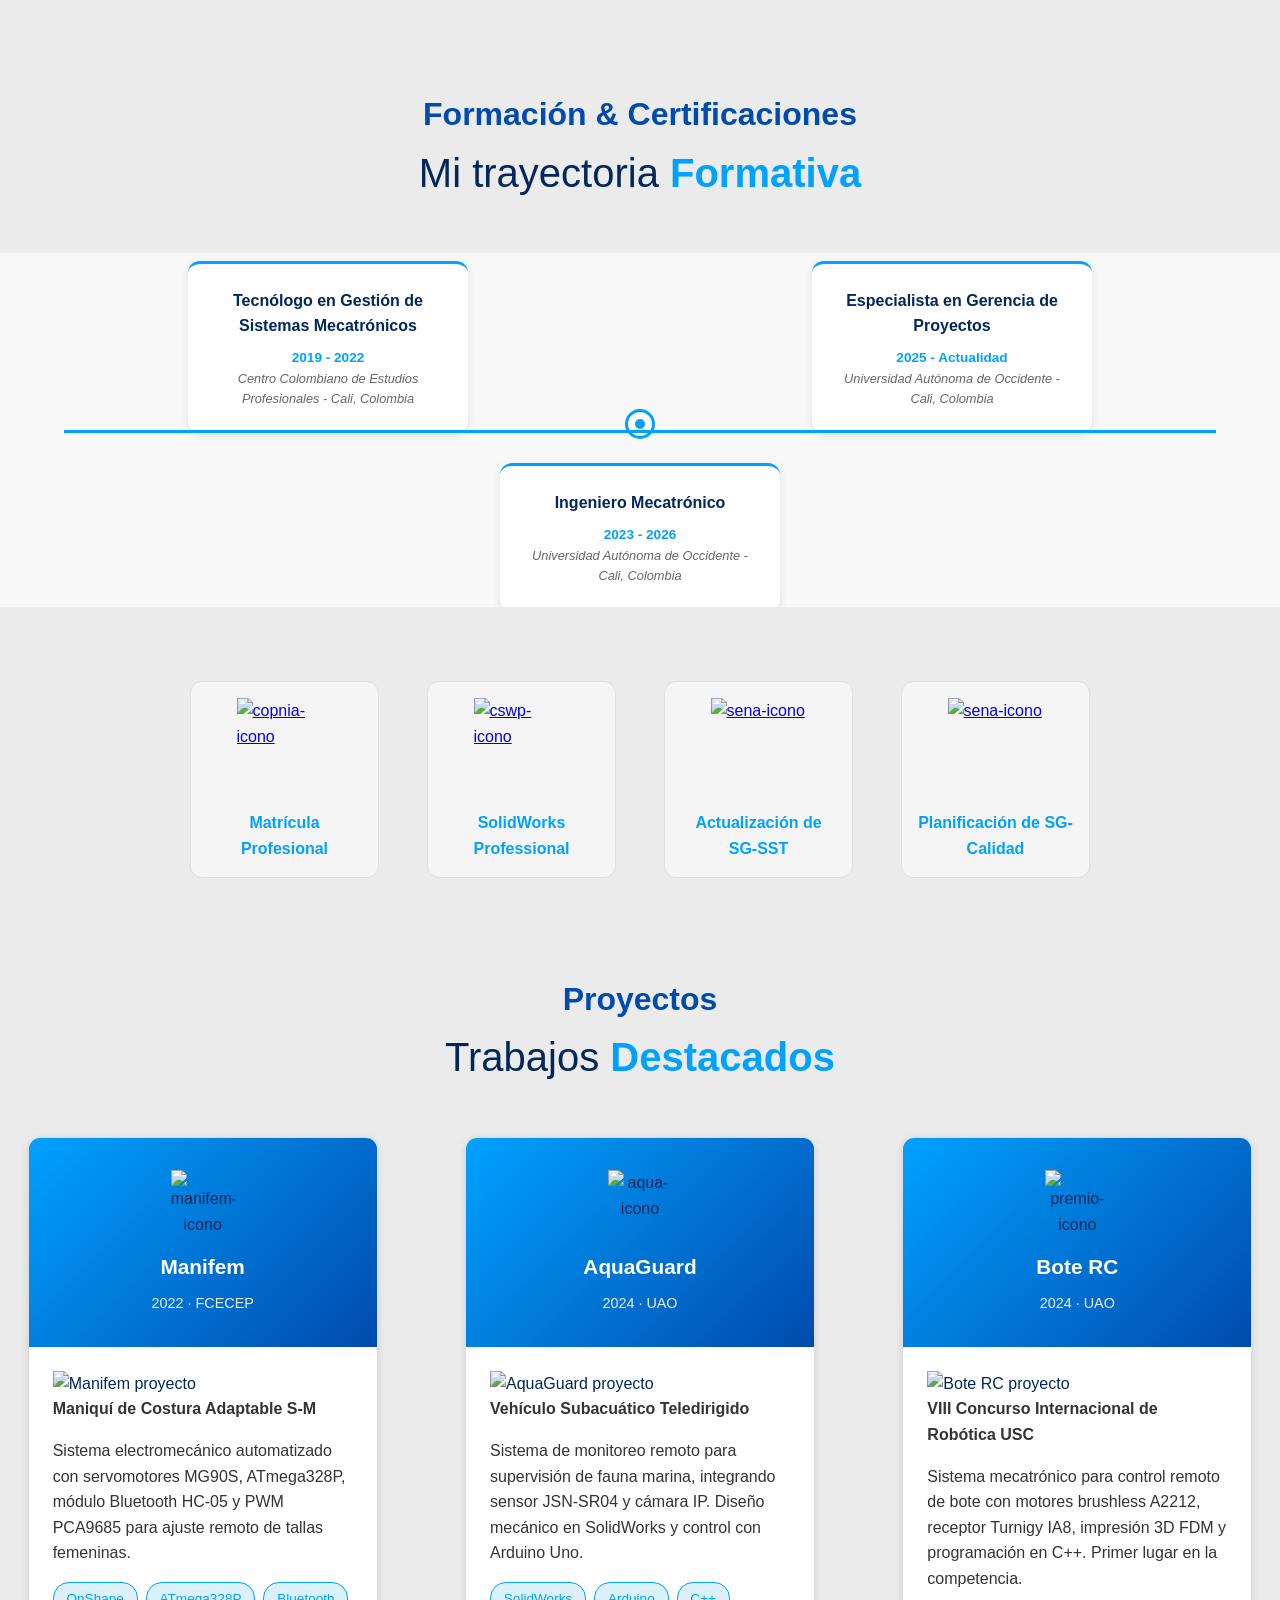
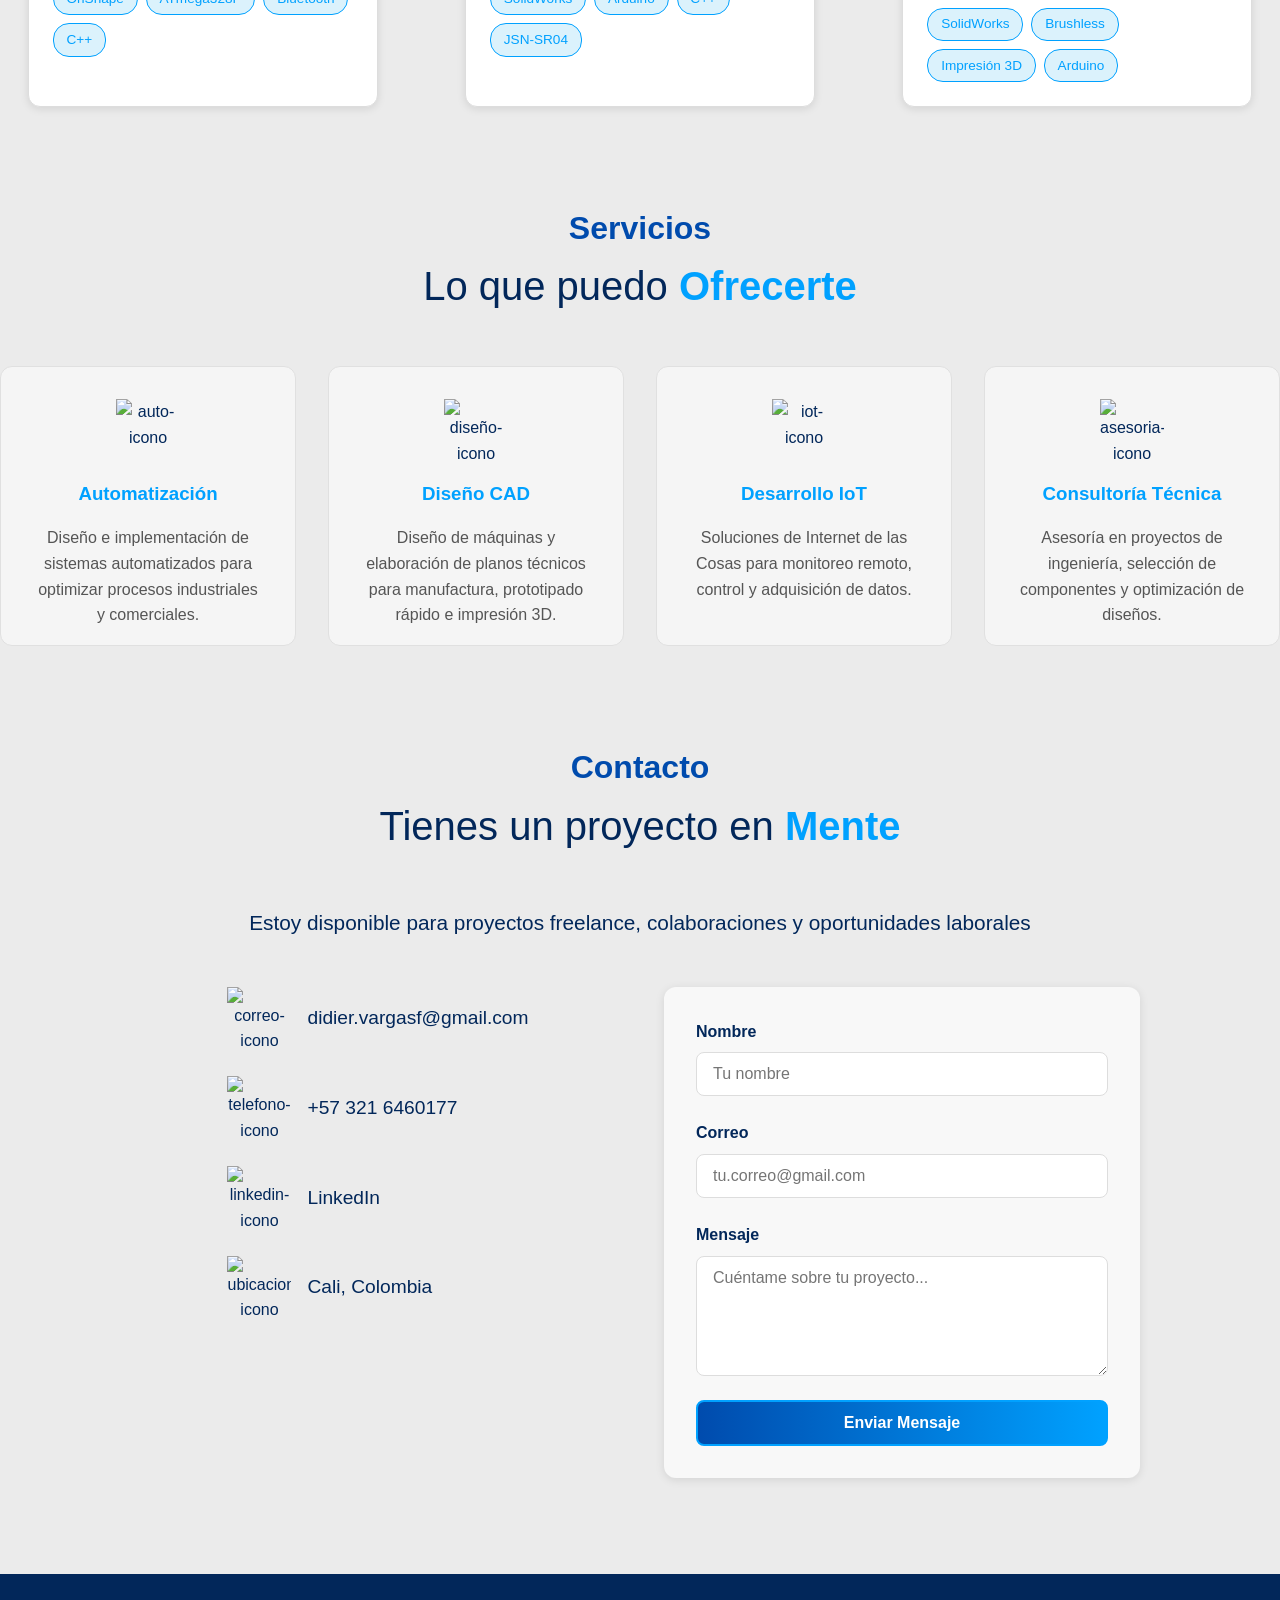
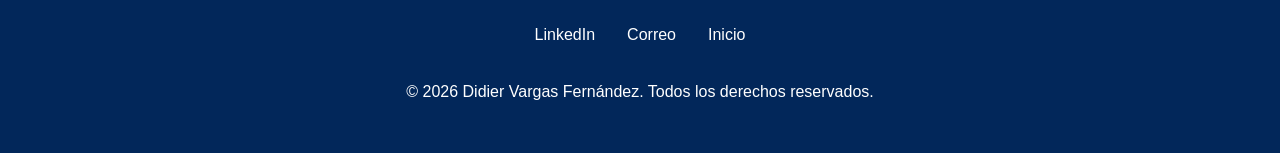
==== commit 77574801: "Update index.html" ====
--- a/index.html
+++ b/index.html
@@ -35,7 +35,7 @@
             <h1>Ingeniero Mecatrónico</h1>
             
             <p class="hero-description">
-                Enfocado en la automatización industrial, diseño CAD/CAM y electrónica embebida. Interesado en la Industria 4.0, la robótica y el desarrollo de soluciones mecatrónicas orientadas a la eficiencia y la innovación.
+                Enfocado en automatización industrial, diseño CAD/CAM y electrónica embebida. Interesado en la Industria 4.0, la robótica y el desarrollo de soluciones mecatrónicas orientadas a la eficiencia y la innovación.
             </p>
             <div class="cta-buttons">
                 <a href="#proyectos" class="btn btn-primary">Ver Proyectos</a>
@@ -52,38 +52,21 @@
             <div class="about-text">
                 <p>
                     Soy <b>Didier Vargas Fernández</b>, Ingeniero Mecatrónico graduado de la Universidad Autónoma 
-                    de Occidente (Cali, Colombia), con tarjeta profesional COPNIA y actualmente cursando una 
+                    de Occidente (Cali, Colombia), con matrícula profesional COPNIA y actualmente cursando una 
                     Especialización en Gerencia de Proyectos en la UAO.
                 </p>
                 <p>
-                    Mi formación abarca la <b>automatización industrial, diseño CAD/CAM, electrónica embebida 
+                    Mi formación abarca <b>automatización industrial, diseño CAD/CAM, electrónica embebida 
                     y gestión de proyectos bajo metodologías predictivas, ágiles e híbridas</b>. Me interesa la integración de sistemas 
                     electromecánicos, el mantenimiento predictivo y la aplicación de tecnologías emergentes 
-                    como la robótica e inteligencia artificial.
+                    como la robótica, inteligencia artificial e IoT.
                 </p>
                 <p>
                     He participado en competiciones internacionales y actualmente trabajo en proyectos 
                     innovadores que transforman industrias.
                 </p>
             </div>
-            <!-- <div class="skills-grid">
-                <div class="skill-card">
-                    <img src="assets/img/diseño.png" alt="diseño-icono" class="iconos iconos-mediano">
-                    <h4>Diseño CAD/CAM</h4>
-                </div>
-                <div class="skill-card">
-                    <img src="assets/img/auto.png" alt="auto-icono" class="iconos iconos-mediano">
-                    <h4>Automatización</h4>
-                </div>
-                <div class="skill-card">
-                    <img src="assets/img/electronica.png" alt="electronica-icono" class="iconos iconos-mediano">
-                    <h4>Electrónica Embebida</h4>
-                </div>
-                <div class="skill-card">
-                    <img src="assets/img/programacion.png" alt="programacion-icono" class="iconos iconos-mediano">
-                    <h4>Programación</h4>
-                </div>
-            </div>-->
+            
             <div>
                 <img src="assets/img/fotografia.png" alt="Foto de perfil" class="foto-perfil">
             </div>
@@ -128,47 +111,32 @@
                 </div>
             </div>
         </div>
-
+        <br>
         <!-- CERTIFICACIONES -->
-        <div class="certifications-grid">
-            <div class="certification-card">
-                <h4>Tarjeta Profesional 171259-0819559 VLL</h4>
-                <p>Consejo Profesional Nacional de Ingeniería - COPNIA</p>
-            </div>
-
-            <div class="certification-card">
-                <h4>Certified SolidWorks CSWA</h4>
-                <p>Dassault Systèmes</p>
-            </div>
-
-            <div class="certification-card">
-                <h4>Scrum Master</h4>
-                <p>Scrum.org</p>
-            </div>
-
-            <div class="certification-card">
-                <h4>CAPM</h4>
-                <p>Project Management Institute - PMI</p>
-            </div>
-
-            <div class="certification-card">
-                <h4>Planificación de un Sistema de Gestión de la Calidad</h4>
-                <p>Servicio Nacional de Aprendizaje - SENA</p>
-            </div>
-
-            <div class="certification-card">
-                <h4>Actualización del Sistema de Seguridad y Salud en el Trabajo SG-SST</h4>
-                <p>Servicio Nacional de Aprendizaje - SENA</p>
-            </div>
-
-            <div class="certification-card">
-                <h4>Introducción a Power BI</h4>
-                <p>Fundación Telefónica</p>
-            </div>
-
-            <div class="certification-card">
-                <h4>Programación Web Básica con HTML, CSS y JS</h4>
-                <p>Tecnológico de Monterrey</p>
+        <div class="skills-grid">
+            <div class="skill-card">
+                <a href="https://tramites.copnia.gov.co/Copnia_Microsite/CertificateOfGoodStanding/WaterMarkmethod?CertificateNumber=171259-0819559%20VLL">
+                    <img src="assets/img/copnia-logo.png" alt="copnia-icono" class="iconos iconos-grande">
+                </a>
+                <h4>Matrícula Profesional</h4>
+            </div>
+            <div class="skill-card">
+                <a href="https://www.credly.com/badges/d7156418-9181-4780-bb2e-2d730bf64b3a/public_url">
+                    <img src="assets/img/cswp-logo.png" alt="cswp-icono" class="iconos iconos-grande">
+                </a>
+                <h4>SolidWorks Professional</h4>
+            </div>
+            <div class="skill-card">
+                <a href="https://certificados.sena.edu.co">
+                    <img src="assets/img/sena-logo.png" alt="sena-icono" class="iconos iconos-grande">
+                </a>
+                <h4>Actualización de SG-SST</h4>
+            </div>
+            <div class="skill-card">
+                <a href="https://certificados.sena.edu.co">
+                    <img src="assets/img/sena-logo.png" alt="sena-icono" class="iconos iconos-grande">
+                </a>
+                <h4>Planificación de SG-Calidad</h4>
             </div>
         </div>
     </section>
@@ -187,6 +155,9 @@
                     <div class="project-year">2022 · FCECEP</div>
                 </div>
                 <div class="project-body">
+                    <div class="project-image">
+                        <img src="assets/img/maniqui.png" alt="Manifem proyecto">
+                    </div>
                     <p><strong>Maniquí de Costura Adaptable S-M</strong></p>
                     <p>Sistema electromecánico automatizado con servomotores MG90S, ATmega328P, 
                     módulo Bluetooth HC-05 y PWM PCA9685 para ajuste remoto de tallas femeninas.</p>
@@ -207,6 +178,9 @@
                     <div class="project-year">2024 · UAO</div>
                 </div>
                 <div class="project-body">
+                    <div class="project-image">
+                        <img src="assets/img/sub.png" alt="AquaGuard proyecto">
+                    </div>
                     <p><strong>Vehículo Subacuático Teledirigido</strong></p>
                     <p>Sistema de monitoreo remoto para supervisión de fauna marina, integrando sensor 
                     JSN-SR04 y cámara IP. Diseño mecánico en SolidWorks y control con Arduino Uno.</p>
@@ -227,6 +201,9 @@
                     <div class="project-year">2024 · UAO</div>
                 </div>
                 <div class="project-body">
+                    <div class="project-image">
+                        <img src="assets/img/bote.png" alt="Bote RC proyecto">
+                    </div>
                     <p><strong>VIII Concurso Internacional de Robótica USC</strong></p>
                     <p>Sistema mecatrónico para control remoto de bote con motores brushless A2212, receptor Turnigy IA8, impresión 3D FDM y programación en C++. Primer lugar en la competencia.</p>
                     <div class="project-tags">
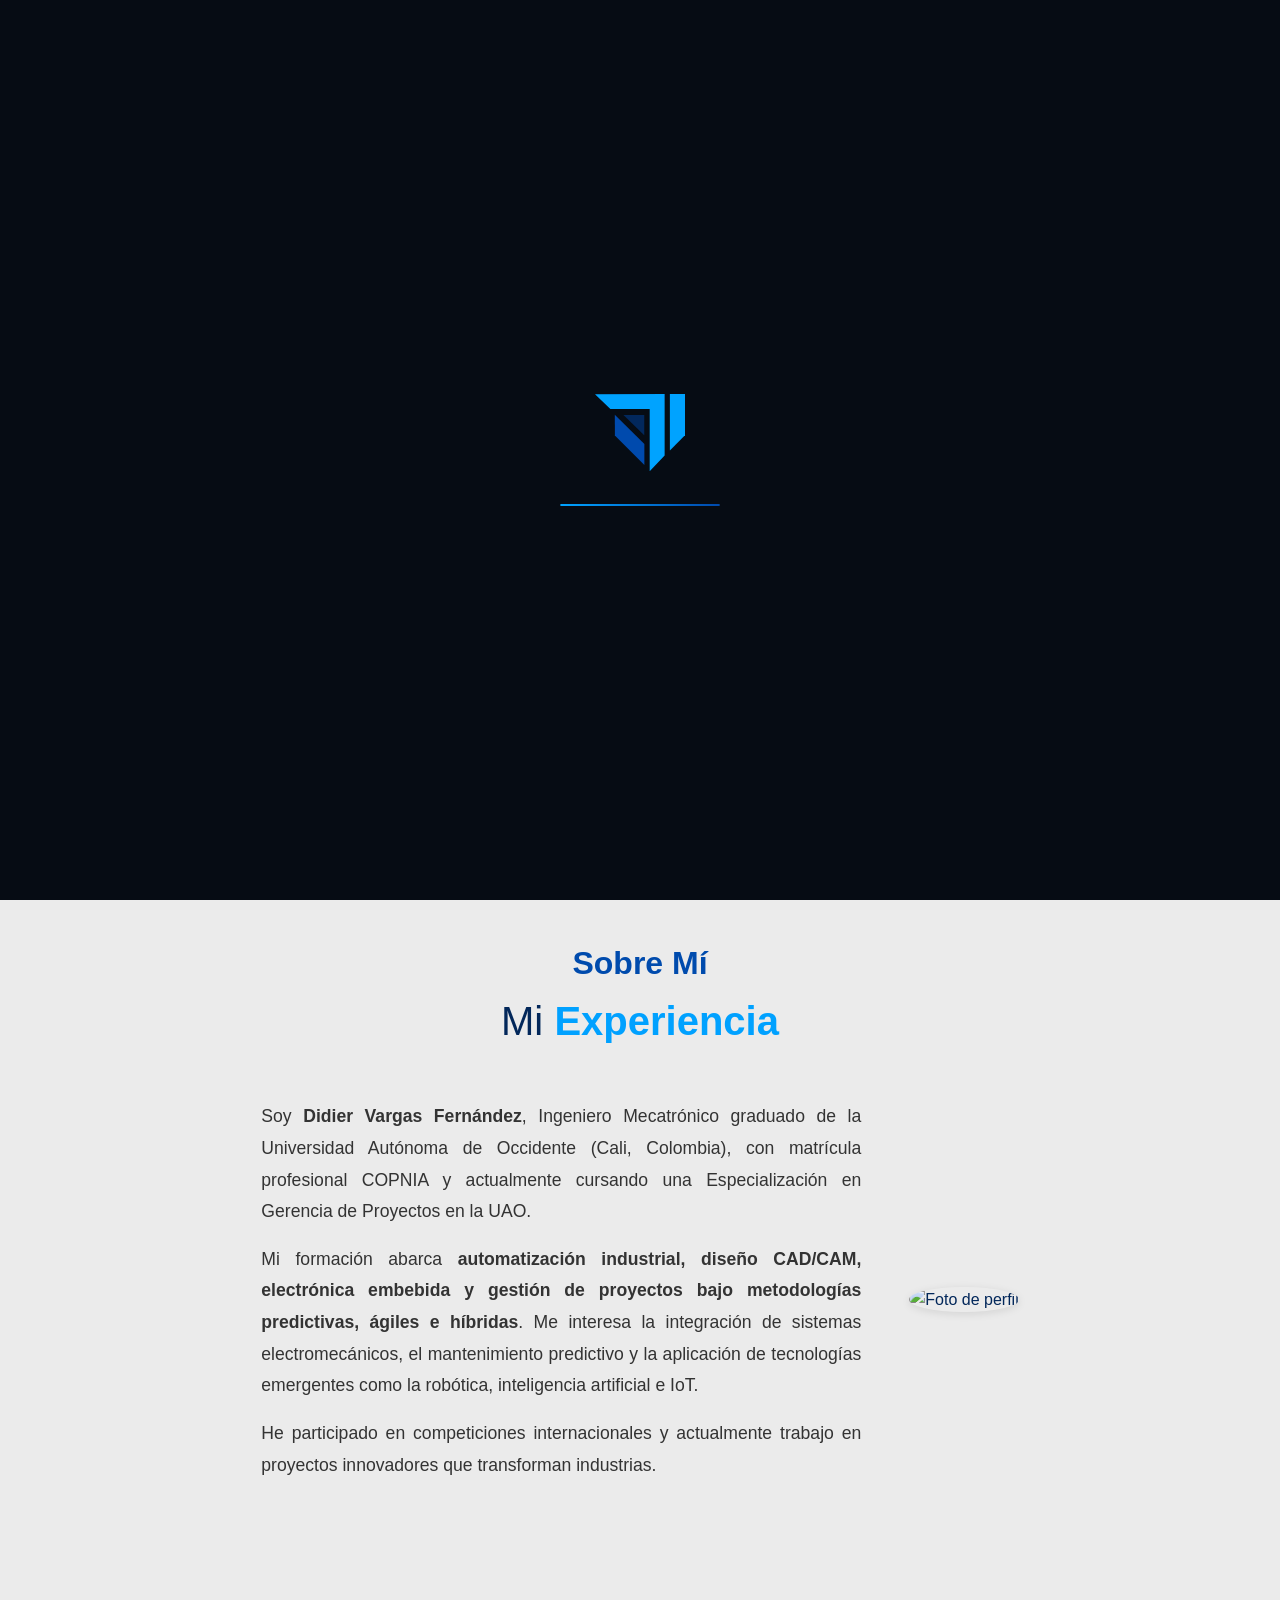
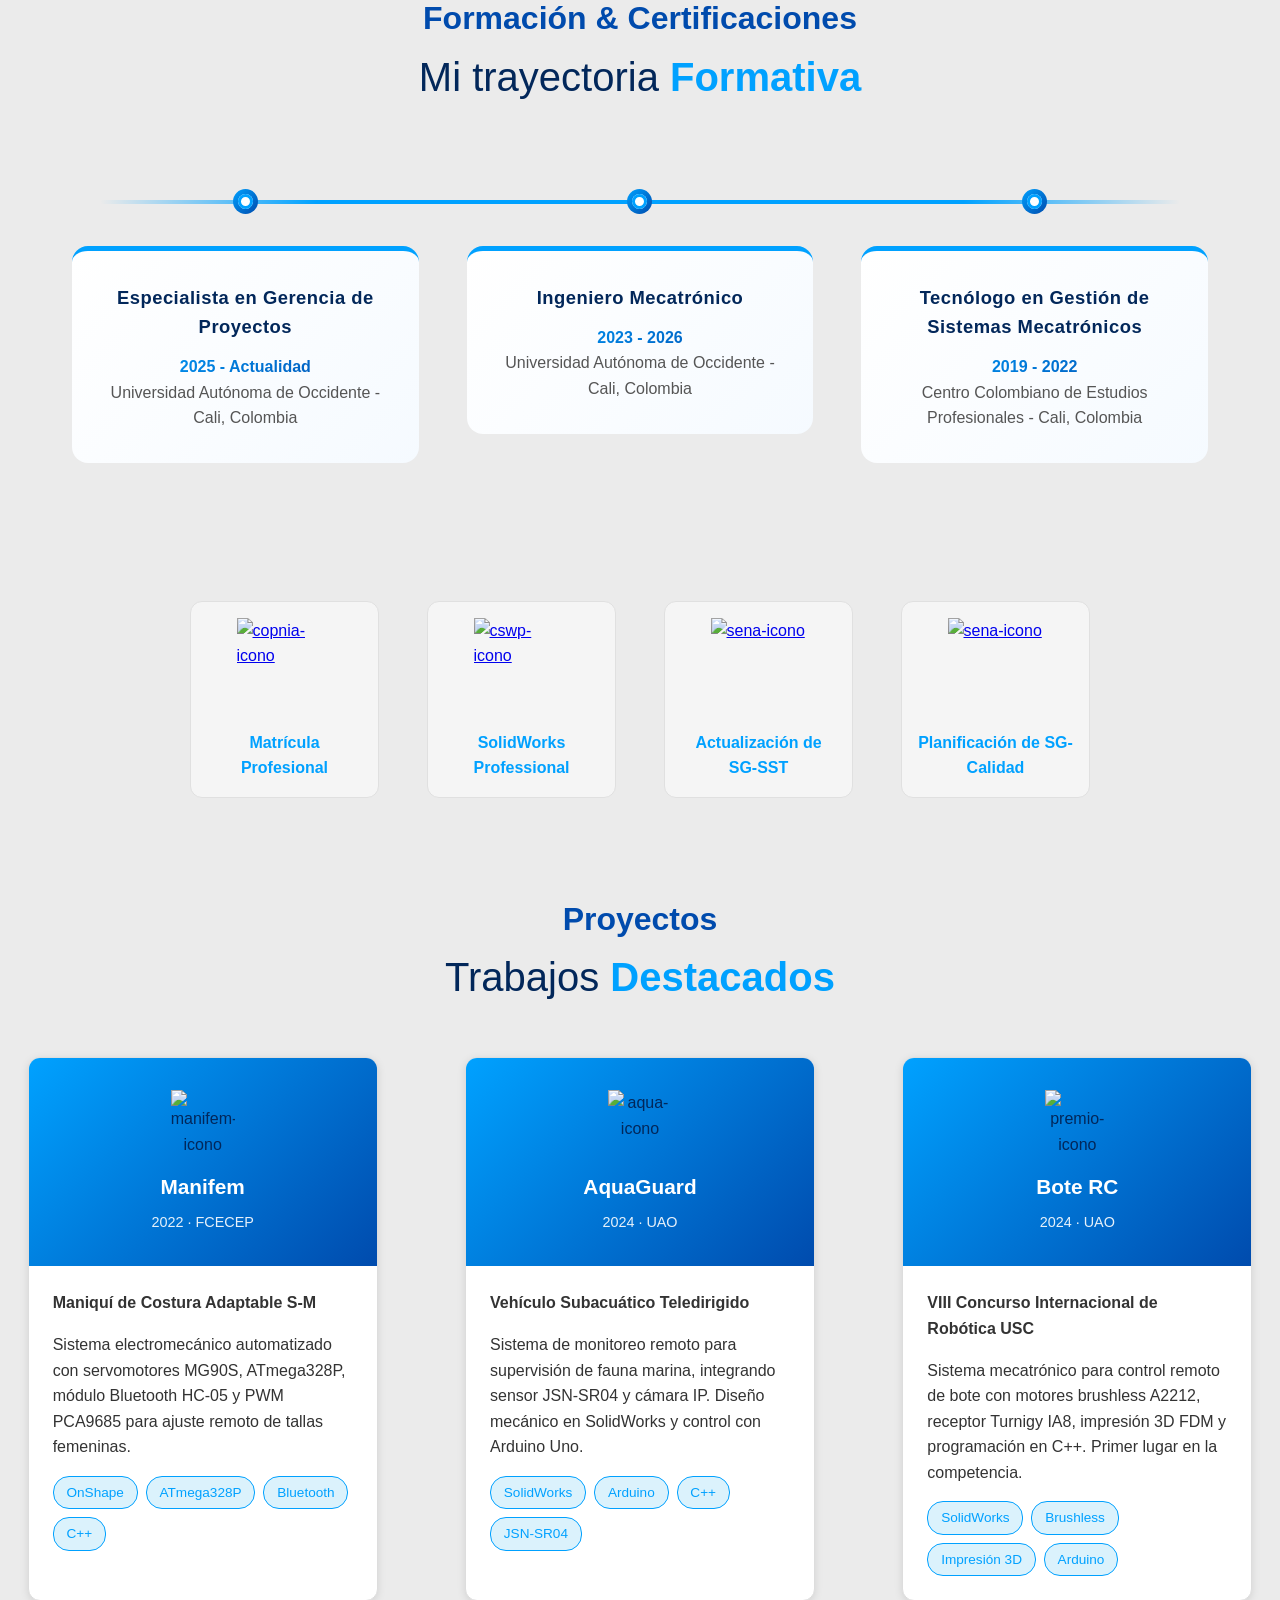
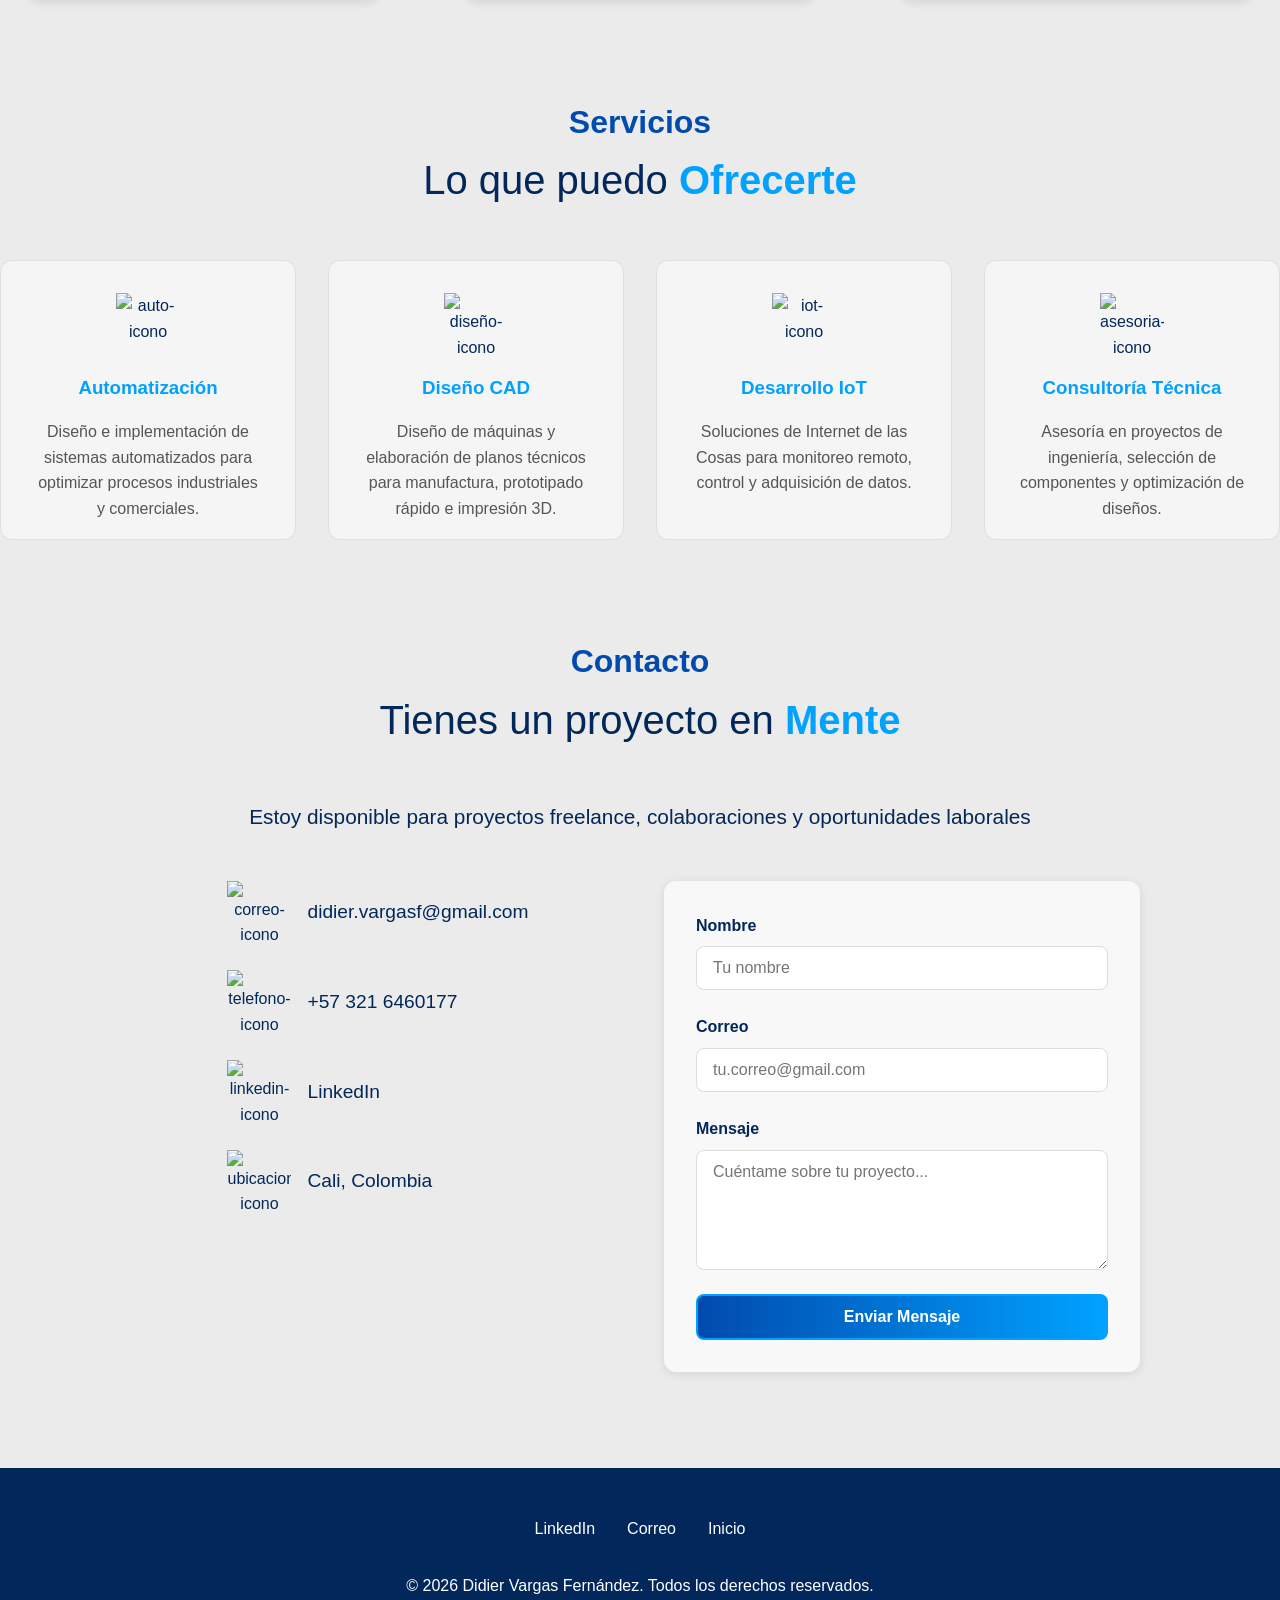
==== commit a4d61130: "Update index.html" ====
--- a/index.html
+++ b/index.html
@@ -3,16 +3,70 @@
 <head>
     <meta charset="UTF-8">
     <meta name="viewport" content="width=device-width, initial-scale=1.0">
+
+    <!-- SEO -->
+    <meta name="description" content="Didier Vargas Fernández — Ingeniero Mecatrónico especialista en automatización industrial, diseño CAD/CAM, electrónica embebida y gestión de proyectos. Cali, Colombia.">
+    <meta name="keywords" content="Didier Vargas, Didier Vargas Fernández, Ingeniero Mecatrónico, automatización industrial, diseño CAD, SolidWorks, Cali Colombia, freelance mecatrónica">
+    <meta name="author" content="Didier Vargas Fernández">
+    <meta name="robots" content="index, follow">
+    <link rel="canonical" href="https://www.didiervargasf.com">
+
+    <!-- Open Graph -->
+    <meta property="og:title" content="Didier Vargas Fernández — Ingeniero Mecatrónico">
+    <meta property="og:description" content="Especialista en automatización industrial, diseño CAD/CAM y gestión de proyectos. Cali, Colombia.">
+    <meta property="og:url" content="https://www.didiervargasf.com">
+    <meta property="og:type" content="website">
+
+    <!-- Schema.org -->
+    <script type="application/ld+json">
+    {
+    "@context": "https://schema.org",
+    "@type": "Person",
+    "name": "Didier Vargas Fernández",
+    "jobTitle": "Ingeniero Mecatrónico",
+    "url": "https://www.didiervargasf.com",
+    "email": "didier.vargasf@gmail.com",
+    "telephone": "+573216460177",
+    "address": {
+    "@type": "PostalAddress",
+    "addressLocality": "Cali",
+    "addressCountry": "CO"
+    },
+    "sameAs": [
+    "https://www.linkedin.com/in/didier-vargas-fernandez-217310160"
+    ]
+    }
+    </script>
+    
     <title>Didier Vargas | Diseño | Automatización | Control</title>
-    <link rel="icon" type="image/x-icon" href="assets/img/isotipo-didier.png">
+    <link rel="icon" type="image/x-icon" href="assets/img/isotipo.png">
     <link rel="stylesheet" href="assets/css/styles.css">
 </head>
 
 <body>
+    <!-- PANTALLA DE CARGA -->
+    <div id="loader">
+        <svg class="loader-isotipo" viewBox="0 0 46.452805 39.877953" xmlns="http://www.w3.org/2000/svg"> <!--https://www.w3.org/2000/svg sirve para definir gráficos SVG -->
+            <g transform="translate(-5.277546,-88.04572)">
+                <g transform="translate(0.48328163,2.6458334)">
+                    <g transform="matrix(1.15341,0,0,1.15341,-86.950893,-14.514249)">
+                        <path style="fill:#00a3ff" d="m 79.542537,86.684376 31.162193,-0.04797 v 27.495704 l -6.68454,7.06685 V 93.335986 l -17.599841,0.04797 z"/>
+                        <path style="fill:#00a3ff" d="m 113.05378,86.624998 h 6.76308 v 18.514532 l -6.75486,6.81105 z"/>
+                        <path style="fill:#02285c" d="m 92.265014,95.969969 h 9.305236 v 9.161341 z"/>
+                        <path style="fill:#004aad" d="m 88.399708,95.930233 13.238372,13.094477 v 9.40117 L 88.447675,105.23546 Z"/>
+                    </g>
+                </g>
+            </g>
+        </svg>
+        <div class="loader-bar-track">
+            <div class="loader-bar-fill"></div>
+        </div>
+    </div>
+
     <!-- HEADER -->
     <header>
         <div class="header-container">
-            <div class="logo img"><a href="index.html"><img src="assets/img/logo-didier.png" alt="logo-didier"></a></div>
+            <div class="logo img"><a href="https://didiervargasf.com"><img src="assets/img/logo-didier.png" alt="logo-didier"></a></div>
             <nav id="nav-menu">
                 <a href="#inicio" class="nav-link active">Inicio</a>
                 <a href="#sobre" class="nav-link">Sobre mí</a>
@@ -78,6 +132,29 @@
         <h2 class="section-title">Formación & Certificaciones</h2>
         <p class="section-subtitle">Mi trayectoria <b class="section-subtitle-light">Formativa</b></p>
         <div class="timeline">
+
+            <div class="timeline-item">
+                <div class="timeline-marker">
+                    <div class="timeline-dot"></div>
+                </div>
+                <div class="timeline-content">
+                    <h3>Especialista en Gerencia de Proyectos</h3>
+                    <p class="timeline-date">2025 - Actualidad</p>
+                    <p class="timeline-description">Universidad Autónoma de Occidente - Cali, Colombia</p>
+                </div>
+            </div>
+
+            <div class="timeline-item">
+                <div class="timeline-marker">
+                    <div class="timeline-dot"></div>
+                </div>
+                <div class="timeline-content">
+                    <h3>Ingeniero Mecatrónico</h3>
+                    <p class="timeline-date">2023 - 2026</p>
+                    <p class="timeline-description">Universidad Autónoma de Occidente - Cali, Colombia</p>
+                </div>
+            </div>
+
             <div class="timeline-item">
                 <div class="timeline-marker">
                     <div class="timeline-dot"></div>
@@ -87,29 +164,7 @@
                     <p class="timeline-date">2019 - 2022</p>
                     <p class="timeline-description">Centro Colombiano de Estudios Profesionales - Cali, Colombia</p>
                 </div>
-            </div>
-
-            <div class="timeline-item">
-                <div class="timeline-marker">
-                    <div class="timeline-dot"></div>
-                </div>
-                <div class="timeline-content">
-                    <h3>Ingeniero Mecatrónico</h3>
-                    <p class="timeline-date">2023 - 2026</p>
-                    <p class="timeline-description">Universidad Autónoma de Occidente - Cali, Colombia</p>
-                </div>
-            </div>
-
-            <div class="timeline-item">
-                <div class="timeline-marker">
-                    <div class="timeline-dot"></div>
-                </div>
-                <div class="timeline-content">
-                    <h3>Especialista en Gerencia de Proyectos</h3>
-                    <p class="timeline-date">2025 - Actualidad</p>
-                    <p class="timeline-description">Universidad Autónoma de Occidente - Cali, Colombia</p>
-                </div>
-            </div>
+            </div>          
         </div>
         <br>
         <!-- CERTIFICACIONES -->
@@ -150,7 +205,7 @@
             <!-- Proyecto 1 -->
             <div class="project-card">
                 <div class="project-header">
-                    <img src="assets/img/manifem.png" alt="manifem-icono" class="iconos iconos-pequeno">
+                    <img src="assets/img/manifem.png" alt="manifem-icono" class="iconos iconos-mediano">
                     <h3>Manifem</h3>
                     <div class="project-year">2022 · FCECEP</div>
                 </div>
@@ -173,7 +228,7 @@
             <!-- Proyecto 2 -->
             <div class="project-card">
                 <div class="project-header">
-                    <img src="assets/img/aqua.png" alt="aqua-icono" class="iconos iconos-pequeno">
+                    <img src="assets/img/aqua.png" alt="aqua-icono" class="iconos iconos-mediano">
                     <h3>AquaGuard</h3>
                     <div class="project-year">2024 · UAO</div>
                 </div>
@@ -196,7 +251,7 @@
             <!-- Proyecto 3 -->
             <div class="project-card">
                 <div class="project-header">
-                    <img src="assets/img/premio.png" alt="premio-icono" class="iconos iconos-pequeno">
+                    <img src="assets/img/premio.png" alt="premio-icono" class="iconos iconos-mediano">
                     <h3>Bote RC</h3>
                     <div class="project-year">2024 · UAO</div>
                 </div>
@@ -294,7 +349,7 @@
 
             <!-- Formulario de Contacto -->
             <div class="contact-form-section">
-                <form class="contact-form" action="https://formspree.io/f/YOUR_FORM_ID" method="POST">
+                <form class="contact-form" action="https://formspree.io/f/xaqkkqrj" method="POST">
                     <div class="form-group">
                         <label for="nombre">Nombre</label>
                         <input type="text" id="nombre" name="nombre" required placeholder="Tu nombre">
--- a/assets/css/styles.css
+++ b/assets/css/styles.css
@@ -28,6 +28,62 @@
     color: var(--text-light);
     line-height: 1.6;
     overflow-x: hidden;
+}
+
+/* LOADER STYLES */
+#loader {
+    position: fixed;
+    inset: 0;
+    z-index: 9999;
+    background: #060c14;
+    display: flex;
+    flex-direction: column;
+    align-items: center;
+    justify-content: center;
+    gap: 2rem;
+    transition: opacity 0.6s ease, visibility 0.6s ease;
+}
+
+#loader.hidden {
+    opacity: 0;
+    visibility: hidden;
+    pointer-events: none;
+}
+
+.loader-isotipo {
+    width: 90px;
+    animation: loaderPulse 1.6s ease-in-out infinite;
+}
+
+.loader-bar-track {
+    width: 160px;
+    height: 2px;
+    background: rgba(0, 163, 255, 0.15);
+    border-radius: 2px;
+    overflow: hidden;
+}
+
+.loader-bar-fill {
+    height: 100%;
+    width: 0%;
+    background: linear-gradient(90deg, #00a3ff, #004aad);
+    border-radius: 2px;
+    animation: loaderFill 1.4s ease forwards;
+}
+
+@keyframes loaderPulse {
+    0%, 100% { opacity: 1; transform: scale(1);     }
+    50%       { opacity: 0.6; transform: scale(0.94); }
+}
+
+@keyframes loaderFill {
+    0%   { width: 0%; }
+    60%  { width: 75%; }
+    100% { width: 100%; }
+}
+
+body.loading {
+    overflow: hidden;
 }
 
 /* HEADER Y NAVEGACIÓN */
@@ -100,15 +156,21 @@
 /* HERO SECTION */
 .hero {
     margin-top: 80px;
+    margin-left: calc(-50vw + 50%);
+    margin-right: calc(-50vw + 50%);
     padding: 6rem 2rem;
+    width: 100vw;
     text-align: center;
     min-height: 90vh;
     display: flex;
     align-items: center;
     justify-content: center;
-    background: radial-gradient(ellipse at center, rgb(0, 75, 173) 5%, transparent 100%);
-}
-
+    background-image: url('../img/fondo-hero.webp');
+    background-size: cover;
+    background-position: center;
+    background-repeat: no-repeat;
+    background-attachment: fixed;
+}
 
 .hero-content h1 {
     font-size: clamp(2.5rem, 4vw, 4rem);
@@ -212,8 +274,8 @@
     align-items: center;
     gap: 3rem;
     max-width: 1200px;
-    margin: 2rem auto;
-    padding: 2rem;
+    margin: 0rem auto;
+    padding: 0rem;
     flex-wrap: wrap;
 }
 
@@ -254,48 +316,7 @@
     font-size: 1.1rem;
 }
 
-.skills-grid {
-    display: grid;
-    grid-template-columns: repeat(4, 1fr);
-    gap: 3rem;
-    margin-top: 2rem;
-    max-width: 900px;
-    height: auto;
-    margin: 0 auto;
-}
-
-.skill-card {
-    background: #f5f5f5;
-    padding: 1rem;
-    border-radius: 0.75rem;
-    border: 1px solid #e0e0e0;
-    transition: all 0.3s ease;
-}
-
-.skill-card:hover {
-    border-color: var(--azul-claro);
-    background: #efefef;
-    transform: translateY(-5px);
-}
-
-.skill-card h4 {
-    color: var(--azul-claro);
-    font-size: 1.0rem;
-    text-align: center;
-}
-
-.skill-card p {
-    color: #555;
-    font-size: 1.1rem;
-    text-align: center;
-}
-
-.skill-card img {
-    display: block;
-    margin: 0 auto 1rem;
-    /*width: clamp(2rem, 8vw, 4rem);
-    height: clamp(2rem, 8vw, 4rem);*/
-}
+
 
 /* PROYECTOS */
 .projects-grid {
@@ -343,11 +364,47 @@
 
 .project-body {
     padding: 1.5rem;
+    position: relative;
 }
 
 .project-body p {
     color: #333;
     margin-bottom: 1rem;
+    transition: opacity 0.3s ease;
+}
+
+.project-image {
+    position: absolute;
+    top: 0;
+    left: 0;
+    right: 0;
+    bottom: 0;
+    display: flex;
+    align-items: center;
+    justify-content: center;
+    padding: 1.5rem;
+    opacity: 0;
+    visibility: hidden;
+    transition: all 0.3s ease;
+
+}
+
+.project-image img {
+    max-width: 100%;
+    max-height: 100%;
+    object-fit: contain;
+    border-radius: 0.75rem;
+}
+
+.project-card:hover .project-body p,
+.project-card:hover .project-tags {
+    opacity: 0;
+    visibility: hidden;
+}
+
+.project-card:hover .project-image {
+    opacity: 1;
+    visibility: visible;
 }
 
 .project-tags {
@@ -359,8 +416,6 @@
 .project-header img {
     display: block;
     margin: 0 auto 1rem;
-    /*width: clamp(2rem, 8vw, 4rem);
-    height: clamp(2rem, 8vw, 4rem);*/
 }
 
 .tag {
@@ -401,8 +456,6 @@
 .service-card img {
     display: block;
     margin: 0 auto 1rem;
-    /*width: clamp(2rem, 8vw, 4rem);
-    height: clamp(2rem, 8vw, 4rem);*/
 }
 
 .service-card h3 {
@@ -415,43 +468,43 @@
 }
 
 /* CERTIFICACIONES */
-.certifications-grid {
+.skills-grid {
     display: grid;
-    grid-template-columns: repeat(auto-fit, minmax(250px, 1fr));
-    gap: 1.5rem;
-    margin-top: 2rem;
-    max-width: 1200px;
-    margin-left: auto;
-    margin-right: auto;
-}
-
-.certification-card {
+    grid-template-columns: repeat(4, 1fr);
+    gap: 3rem;
+    margin: 2rem auto 0;
+    max-width: 900px;
+}
+
+.skill-card {
     background: #f5f5f5;
-    padding: 2rem;
+    padding: 1rem;
     border-radius: 0.75rem;
     border: 1px solid #e0e0e0;
-    text-align: center;
     transition: all 0.3s ease;
-    max-width: 320px;
-    max-height: 280px;
-    margin: 0 auto;
-}
-
-.certification-card:hover {
+}
+
+.skill-card:hover {
     border-color: var(--azul-claro);
     background: #efefef;
     transform: translateY(-5px);
 }
 
-.certification-card h4 {
-    color: var(--azul-claro);
-    margin-bottom: 0.75rem;
+.skill-card h4 {
+    color: var(--azul-claro);
+    font-size: 1.0rem;
+    text-align: center;
+}
+
+.skill-card p {
+    color: #555;
     font-size: 1.1rem;
-}
-
-.certification-card p {
-    color: #333;
-    font-size: 0.95rem;
+    text-align: center;
+}
+
+.skill-card img {
+    display: block;
+    margin: 0 auto 1rem;
 }
 
 /* CONTACTO */
@@ -543,113 +596,126 @@
 
 /* CRONOLOGÍA */
 .timeline {
-    max-width: 100%;
-    height: auto;
+    max-width: 1200px;
     margin: 3rem auto;
+    padding: 2rem;
+    display: grid;
+    grid-template-columns: repeat(3, 1fr);
+    gap: 3rem;
     position: relative;
-    display: flex;
-    gap: 2rem;
-    overflow-x: auto;
-    padding: 4rem 2rem;
-    justify-content: center;
-    align-items: center;
-    background-color: #f8f8f8;
 }
 
 .timeline::before {
     content: '';
     position: absolute;
-    top: 50%;
+    top: 43px;
     left: 5%;
     right: 5%;
-    height: 3px;
-    background: var(--azul-claro);
+    height: 4px;
+    background: linear-gradient(90deg, transparent, var(--azul-claro) 20%, var(--azul-claro) 80%, transparent);
     z-index: 1;
+    border-radius: 2px;
 }
 
 .timeline-item {
     position: relative;
-    flex: 0 0 280px;
     display: flex;
     flex-direction: column;
     align-items: center;
-}
-
-.timeline-item:nth-child(odd) {
-    transform: translateY(-110px);
-}
-
-.timeline-item:nth-child(even) {
-    transform: translateY(80px);
-}
-
-.timeline-item:nth-child(odd) .timeline-content,
-.timeline-item:nth-child(even) .timeline-content {
-    margin: 0;
     width: 100%;
-    text-align: center;
+    z-index: 2; /*Asegura que los elementos estén por encima de la línea*/
 }
 
 .timeline-marker {
+    width: 25px;
+    height: 25px;
+    background: linear-gradient(135deg, var(--azul-claro), var(--azul-medio));
+    border-radius: 50%;
+    display: flex;
+    align-items: center;
+    justify-content: center;
+    z-index: 10;
+    margin-bottom: 2rem;
+    flex-shrink: 0; /*Evita que el marcador se reduzca demasiado en pantallas pequeñas*/
     position: relative;
+}
+
+.timeline-dot {
+    width: 15px;
+    height: 15px;
+    background:white;
+    border-radius: 50%;
+    box-shadow: inset 0 0 0 3px var(--azul-claro);
+}
+
+.timeline-content {
+    background: linear-gradient(135deg, rgba(255, 255, 255, 0.98), rgba(245, 250, 255, 0.98));
+    padding: 2rem;
+    border-radius: 1rem;
+    border-top: 5px solid var(--azul-claro);
+    transition: all 0.3s cubic-bezier(0.25, 0.46, 0.45, 0.94);
+    text-align: center;
+    width: 100%;
+    display: flex;
+    flex-direction: column;
+    justify-content: center;
+    position: relative;
+    overflow: hidden;
+}
+
+.timeline-content::before {
+    content: '';
+    position: absolute;
+    top: 0;
     left: 0;
-    transform: none;
-    width: 30px;
-    height: 30px;
-    background: white;
-    border: 3px solid var(--azul-claro);
-    border-radius: 50%;
-    display: flex;
-    align-items: center;
-    justify-content: center;
-    z-index: 10;
-    margin-bottom: 1.5rem;
-}
-
-.timeline-dot {
-    width: 10px;
-    height: 10px;
-    background: var(--azul-claro);
-    border-radius: 50%;
-}
-
-.timeline-content {
-    background: white;
-    padding: 1.5rem;
-    border-radius: 0.75rem;
-    box-shadow: 0 2px 8px rgba(0, 0, 0, 0.1);
-    border-top: 3px solid var(--azul-claro);
-    transition: all 0.3s ease;
+    width: 100%;
+    height: 100%;
+    background: linear-gradient(135deg, rgba(42, 165, 255, 0.05), transparent);
+    opacity: 0;
+    transition: opacity 0.3s ease;
+    pointer-events: none;
 }
 
 .timeline-content:hover {
-    box-shadow: 0 5px 15px rgba(0, 0, 0, 0.15);
-    transform: scale(1.05);
+    transform: translateY(-5px);
+    box-shadow: 0 2px 50px rgba(0, 0, 0, 0.25);
+    border-color: var(--azul-medio);
+}
+
+.timeline-content:hover::before {
+    opacity: 1;
 }
 
 .timeline-content h3 {
     color: var(--azul-oscuro);
-    font-size: 1rem;
-    margin-bottom: 0.5rem;
-    font-weight: 600;
+    font-size: 1.15rem;
+    margin-bottom: 0.8rem;
+    font-weight: 700;
+    letter-spacing: 0.5px;
 }
 
 .timeline-date {
     color: var(--azul-claro);
-    font-weight: 600;
-    font-size: 0.85rem;
-    margin-bottom: 0.3rem;
+    font-weight: 700;
+    font-size: 1.1rem;
+    margin-bottom: 0.8rem;
+    background: linear-gradient(135deg, var(--azul-claro), var(--azul-medio));
+    -webkit-background-clip: text;
+    -webkit-text-fill-color: transparent;
+    background-clip: text;
 }
 
 .timeline-description {
-    color: #666;
-    font-size: 0.8rem;
-    font-style: italic;
+    color: #555;
+    font-size: 0.95rem;
+    line-height: 1.6;
     margin: 0;
+    font-weight: 500;
 }
 
 .timeline-content p {
     margin: 0;
+    font-size: 1rem;
 }
 
 .contact-item {
@@ -744,6 +810,30 @@
 }
 
 /* RESPONSIVE */
+/* TABLETS: 769px - 1024px */
+@media (min-width: 769px) and (max-width: 1024px) {
+    .timeline {
+        grid-template-columns: repeat(2, 1fr);
+        gap: 2.5rem;
+    }
+
+    .timeline::before {
+        top: 50px;
+    }
+
+    .timeline-content {
+        padding: 1.8rem;
+    }
+
+    .timeline-content h3 {
+        font-size: 1.1rem;
+    }
+
+    .timeline-date {
+        font-size: 1rem;
+    }
+}
+
 @media (max-width: 768px) {
     header {
         padding: 1rem;
@@ -774,8 +864,8 @@
     }
 
     .foto-perfil {
-    width: clamp(350px, 20vw, 250px);
-    height: clamp(350px, 20vw, 250px);
+    width: clamp(300px, 20vw, 250px);
+    height: clamp(300px, 20vw, 250px);
     }
 
     .skills-grid {
@@ -788,55 +878,70 @@
     }
 
     .timeline::before {
-        top: 0;
-        left: 50%;
-        right: auto;
+        display: none;
+    }
+
+    .timeline {
+        grid-template-columns: 1fr;
+        padding: 2rem 1rem;
+        gap: 3rem;
+        position: relative;
+    }
+
+    .timeline-item {
+        width: 100%;
+        margin: 0 auto;
+        padding-left: 3rem;
+        position: relative;
+    }
+
+    .timeline-item::before {
+        content: '';
+        position: absolute;
+        left: 24px;
+        top: 60px;
+        bottom: -60px;
         width: 3px;
-        height: 100%;
-        transform: translateX(-50%);
-    }
-
-    .timeline {
-        flex-direction: column;
-        align-items: center;
-        overflow-x: visible;
-        padding: 2rem 0;
-        gap: 2rem;
-    }
-
-    .timeline-item {
-        flex: 0 0 auto;
-        width: 100%;
-        max-width: 250px;
-    }
-
-    .timeline-item:nth-child(odd),
-    .timeline-item:nth-child(even) {
-        transform: none;
+        background: linear-gradient(180deg, var(--azul-claro), transparent);
+        z-index: 0;
+    }
+
+    .timeline-item:last-child::before {
+        display: none;
     }
 
     .timeline-marker {
-        margin-bottom: 1.5rem;
+        position: absolute;
+        left: 13px;
+        top: 30px;
+        width: 25px;
+        height: 25px;
     }
 
     .timeline-content {
-        padding: 1.2rem;
+        padding: 1.5rem;
+        border-radius: 0.8rem;
+        box-shadow: 0 6px 16px rgba(0, 0, 0, 0.1);
     }
 
     .timeline-content h3 {
+        font-size: 1.05rem;
+    }
+
+    .timeline-date {
         font-size: 0.95rem;
     }
 
-    .timeline-date {
-        font-size: 0.8rem;
-    }
-
     .timeline-description {
-        font-size: 0.75rem;
+        font-size: 0.9rem;
+    }
+
+    .skills-grid {
+    gap: 1rem;
     }
 
     .skill-card {
-        width: 60%;
+        width: 90%;
         margin: 0 auto;
     }
 
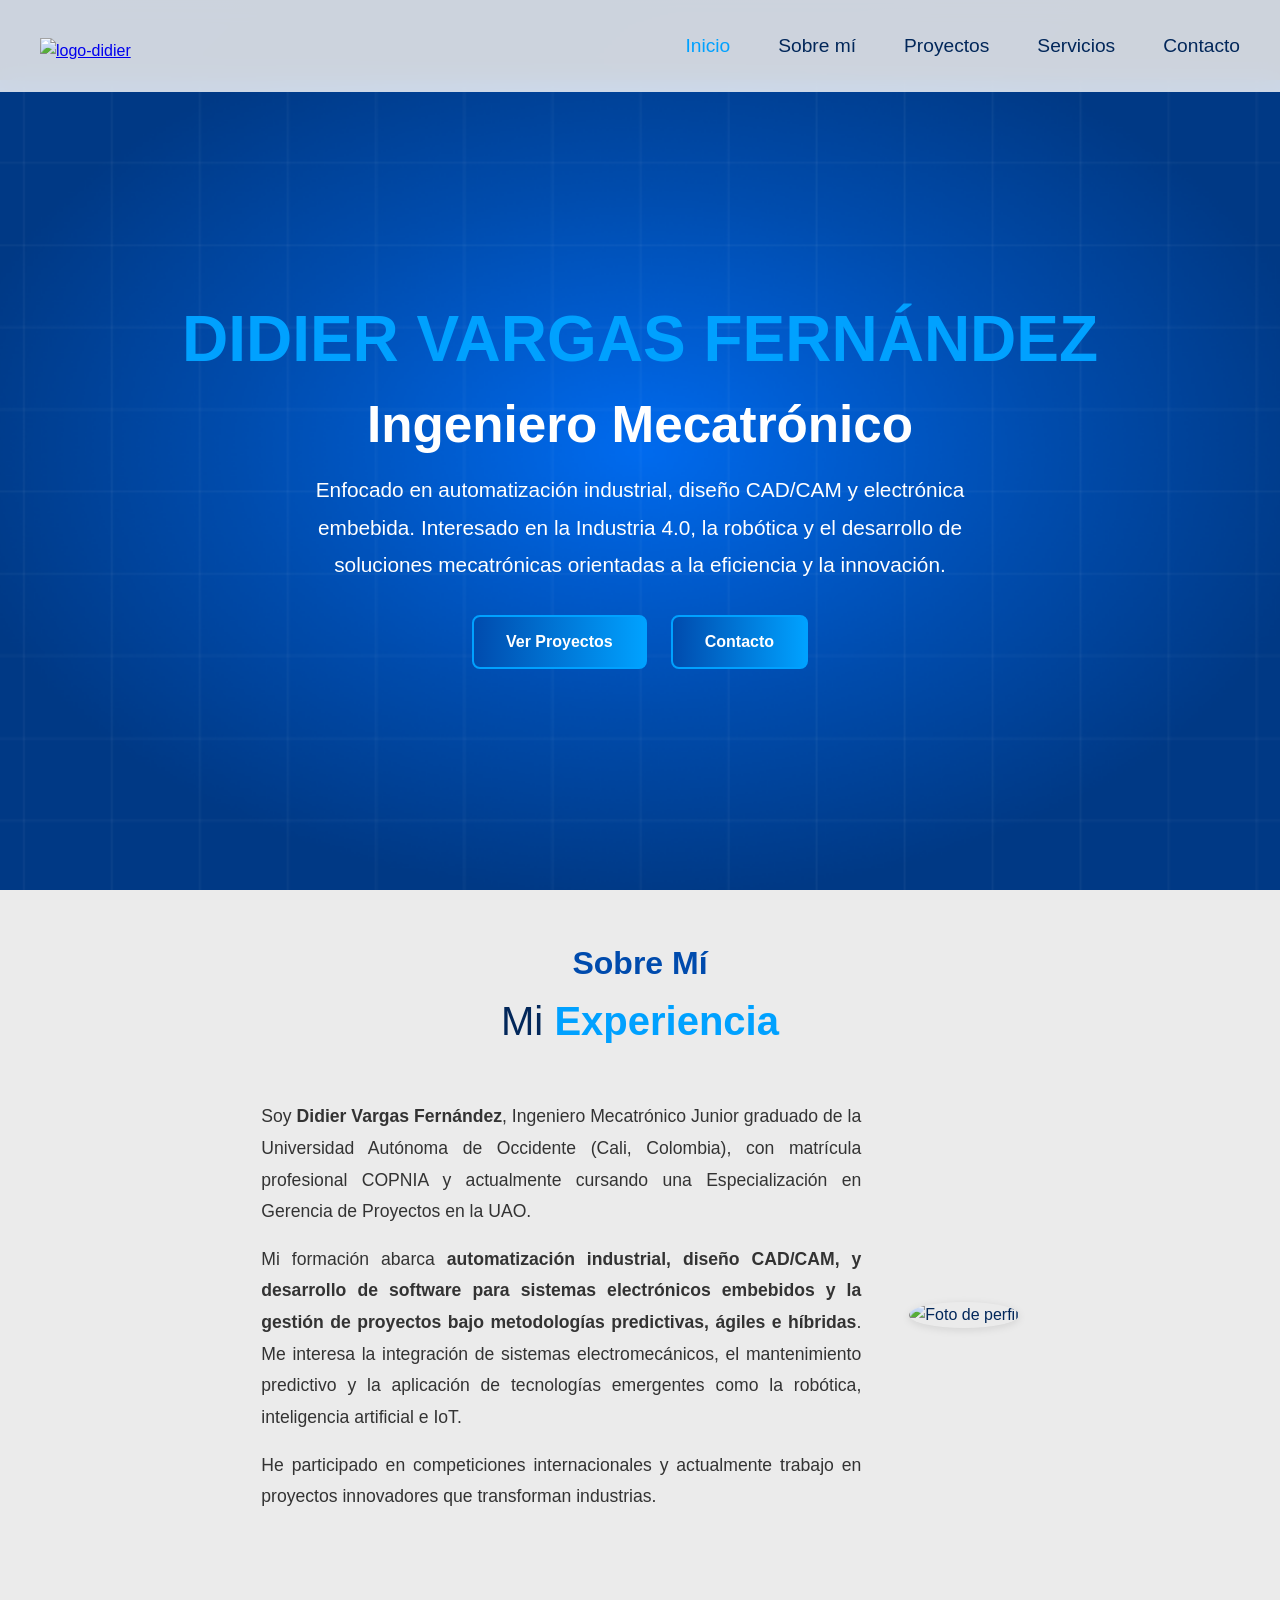
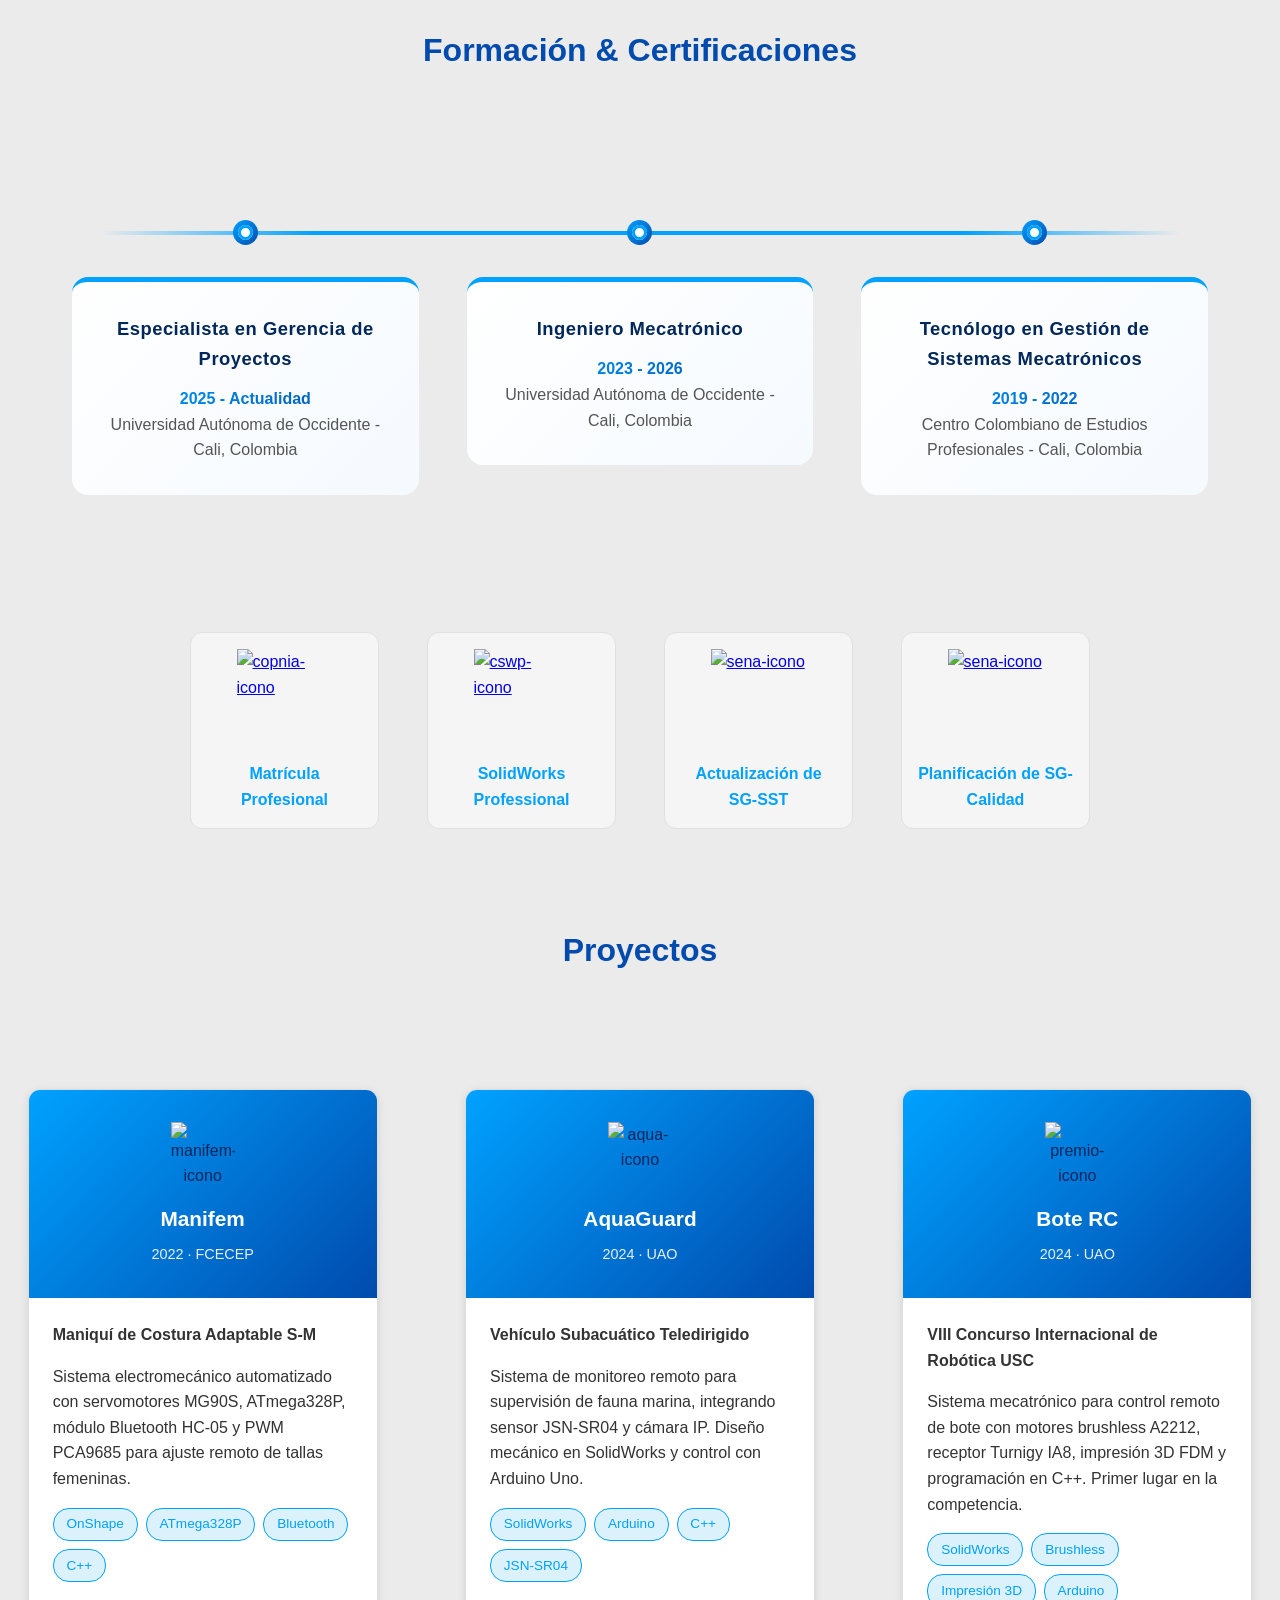
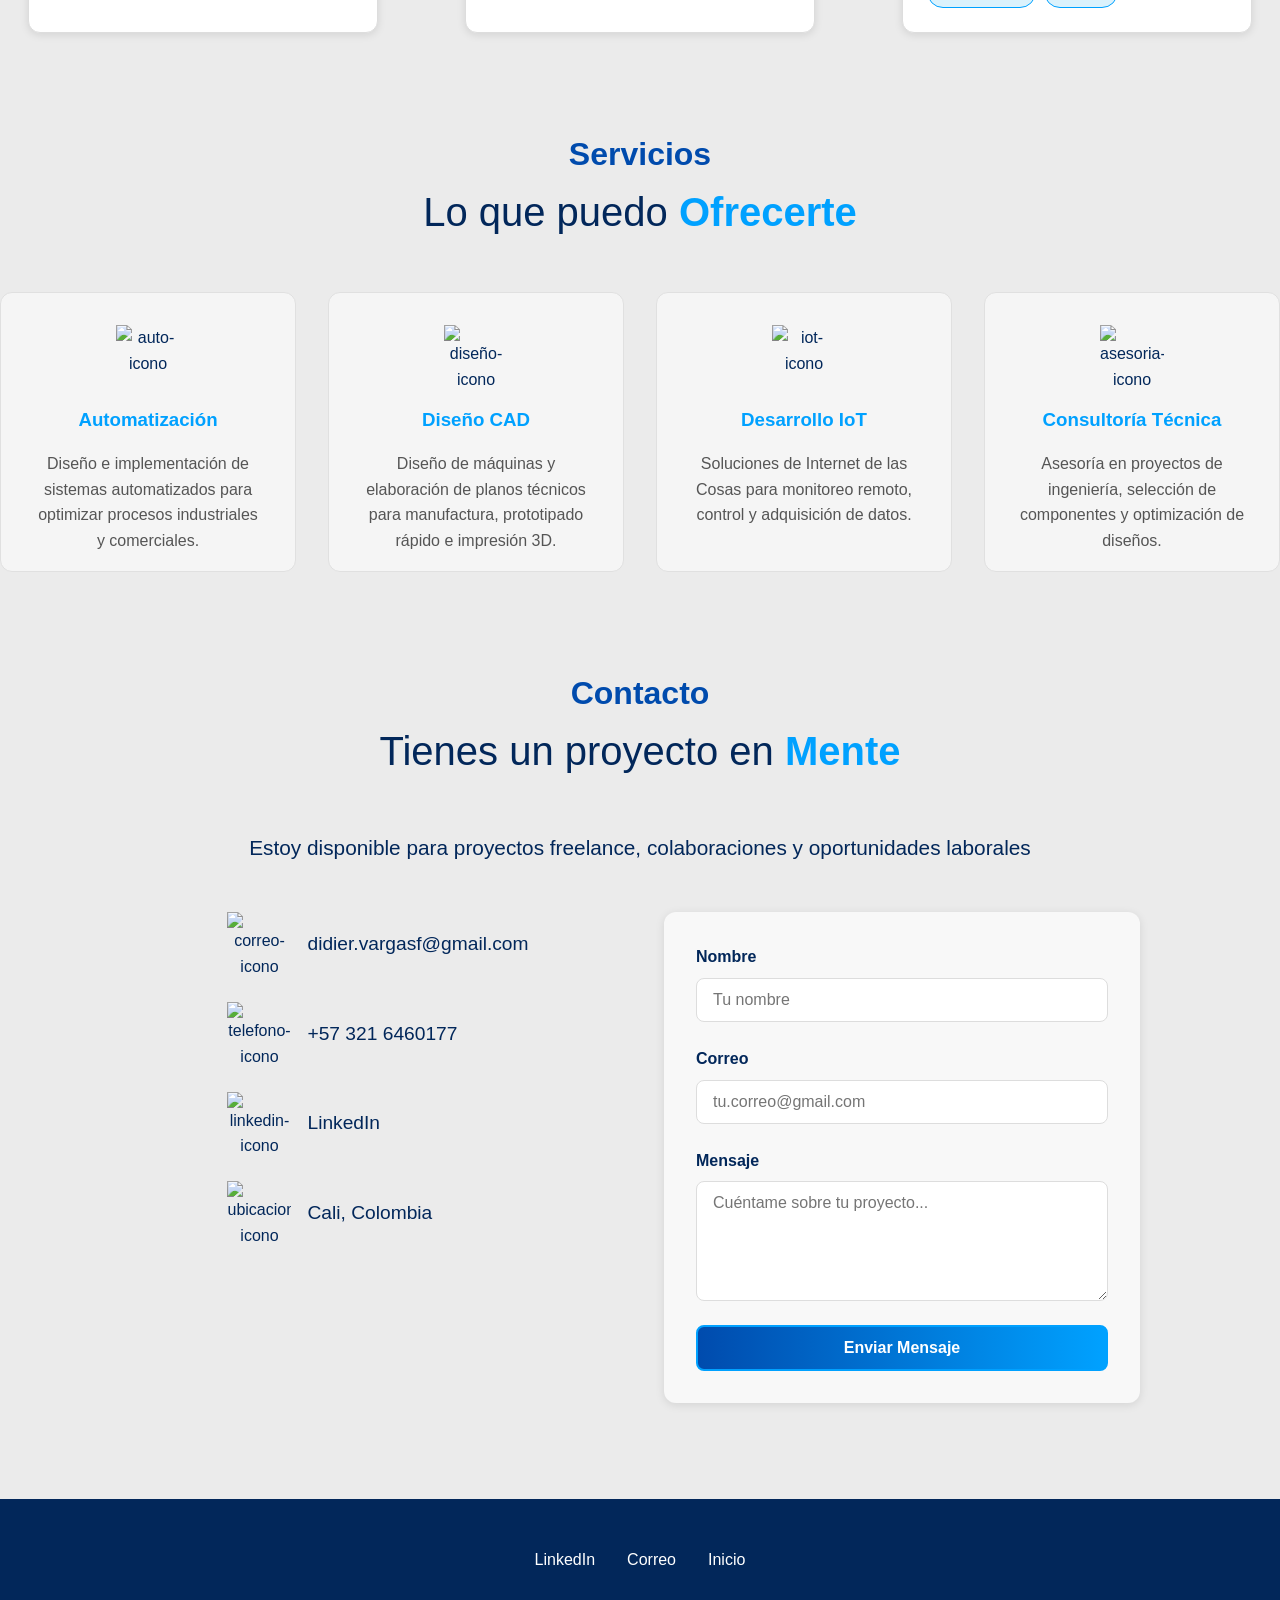
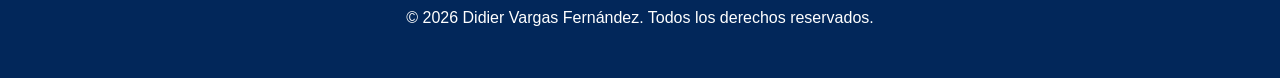
==== commit 759f11f9: "Update index.html" ====
--- a/index.html
+++ b/index.html
@@ -46,7 +46,7 @@
 <body>
     <!-- PANTALLA DE CARGA -->
     <div id="loader">
-        <svg class="loader-isotipo" viewBox="0 0 46.452805 39.877953" xmlns="http://www.w3.org/2000/svg"> <!--https://www.w3.org/2000/svg sirve para definir gráficos SVG -->
+        <svg class="loader-isotipo" viewBox="0 0 46.452805 39.877953" xmlns="http://www.w3.org/2000/svg">
             <g transform="translate(-5.277546,-88.04572)">
                 <g transform="translate(0.48328163,2.6458334)">
                     <g transform="matrix(1.15341,0,0,1.15341,-86.950893,-14.514249)">
@@ -105,13 +105,13 @@
         <div class="about-grid">
             <div class="about-text">
                 <p>
-                    Soy <b>Didier Vargas Fernández</b>, Ingeniero Mecatrónico graduado de la Universidad Autónoma 
+                    Soy <b>Didier Vargas Fernández</b>, Ingeniero Mecatrónico Junior graduado de la Universidad Autónoma 
                     de Occidente (Cali, Colombia), con matrícula profesional COPNIA y actualmente cursando una 
                     Especialización en Gerencia de Proyectos en la UAO.
                 </p>
                 <p>
-                    Mi formación abarca <b>automatización industrial, diseño CAD/CAM, electrónica embebida 
-                    y gestión de proyectos bajo metodologías predictivas, ágiles e híbridas</b>. Me interesa la integración de sistemas 
+                    Mi formación abarca <b>automatización industrial, diseño CAD/CAM, y desarrollo de software para sistemas electrónicos embebidos 
+                    y la gestión de proyectos bajo metodologías predictivas, ágiles e híbridas</b>. Me interesa la integración de sistemas 
                     electromecánicos, el mantenimiento predictivo y la aplicación de tecnologías emergentes 
                     como la robótica, inteligencia artificial e IoT.
                 </p>
--- a/assets/css/styles.css
+++ b/assets/css/styles.css
@@ -284,7 +284,7 @@
     height: clamp(400px, 20vw, 250px);
     border-radius: 50%;
     object-fit: cover;
-    flex-shrink: 0; /*Evita que la imagen se reduzca demasiado en pantallas pequeñas*/
+    flex-shrink: 0;
     box-shadow: 0 2px 8px rgba(0, 0, 0, 0.1);
     transition: all 0.5s ease;
 }
@@ -315,8 +315,6 @@
     text-align: justify;
     font-size: 1.1rem;
 }
-
-
 
 /* PROYECTOS */
 .projects-grid {
@@ -623,7 +621,7 @@
     flex-direction: column;
     align-items: center;
     width: 100%;
-    z-index: 2; /*Asegura que los elementos estén por encima de la línea*/
+    z-index: 2;
 }
 
 .timeline-marker {
@@ -636,7 +634,7 @@
     justify-content: center;
     z-index: 10;
     margin-bottom: 2rem;
-    flex-shrink: 0; /*Evita que el marcador se reduzca demasiado en pantallas pequeñas*/
+    flex-shrink: 0;
     position: relative;
 }
 
@@ -755,7 +753,6 @@
     transition: all 0.3s ease;
 }
 
-/* Variantes de tamaño para iconos */
 .iconos-pequeño {
     width: clamp(1.5rem, 5vw, 2.5rem);
     height: clamp(1.5rem, 5vw, 2.5rem);
@@ -771,7 +768,6 @@
     height: clamp(3rem, 12vw, 6rem);
 }
 
-/* Efectos adicionales para iconos */
 .iconos:hover {
     transform: scale(1.1);
     opacity: 0.8;
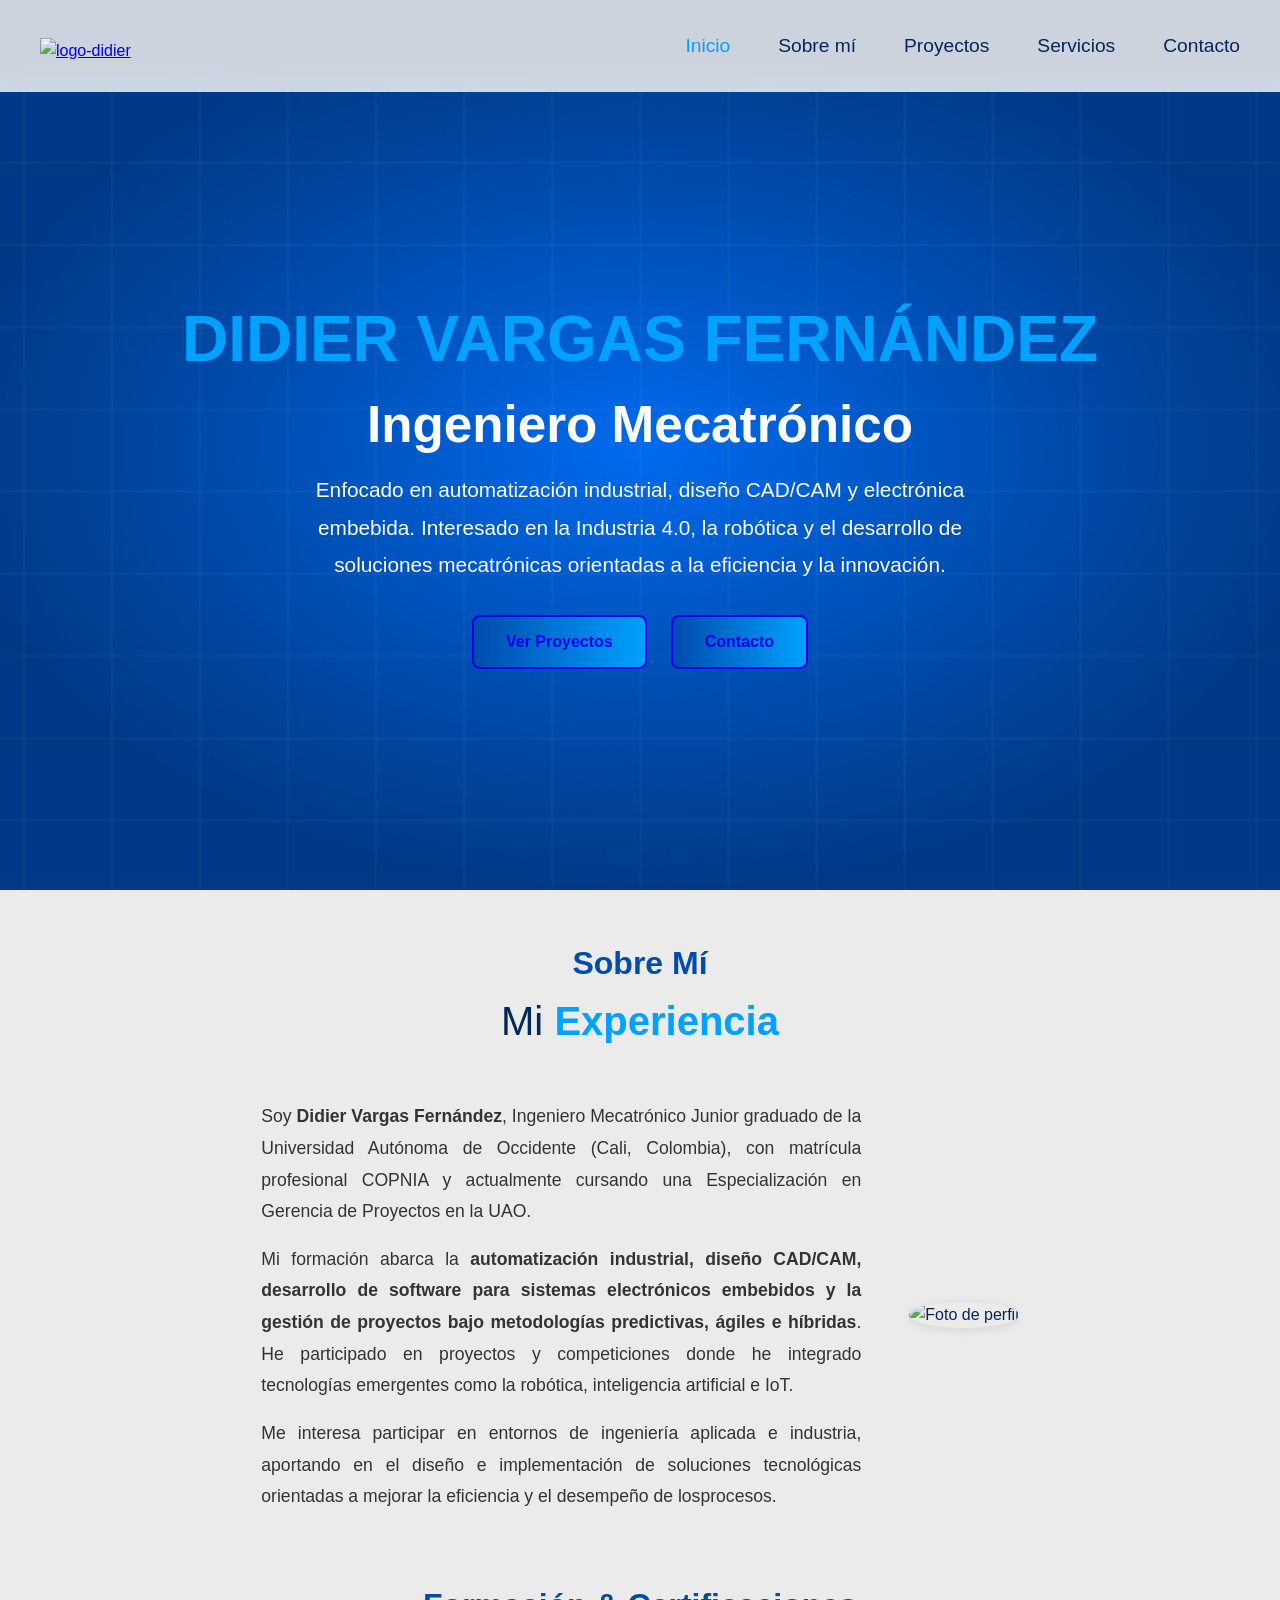
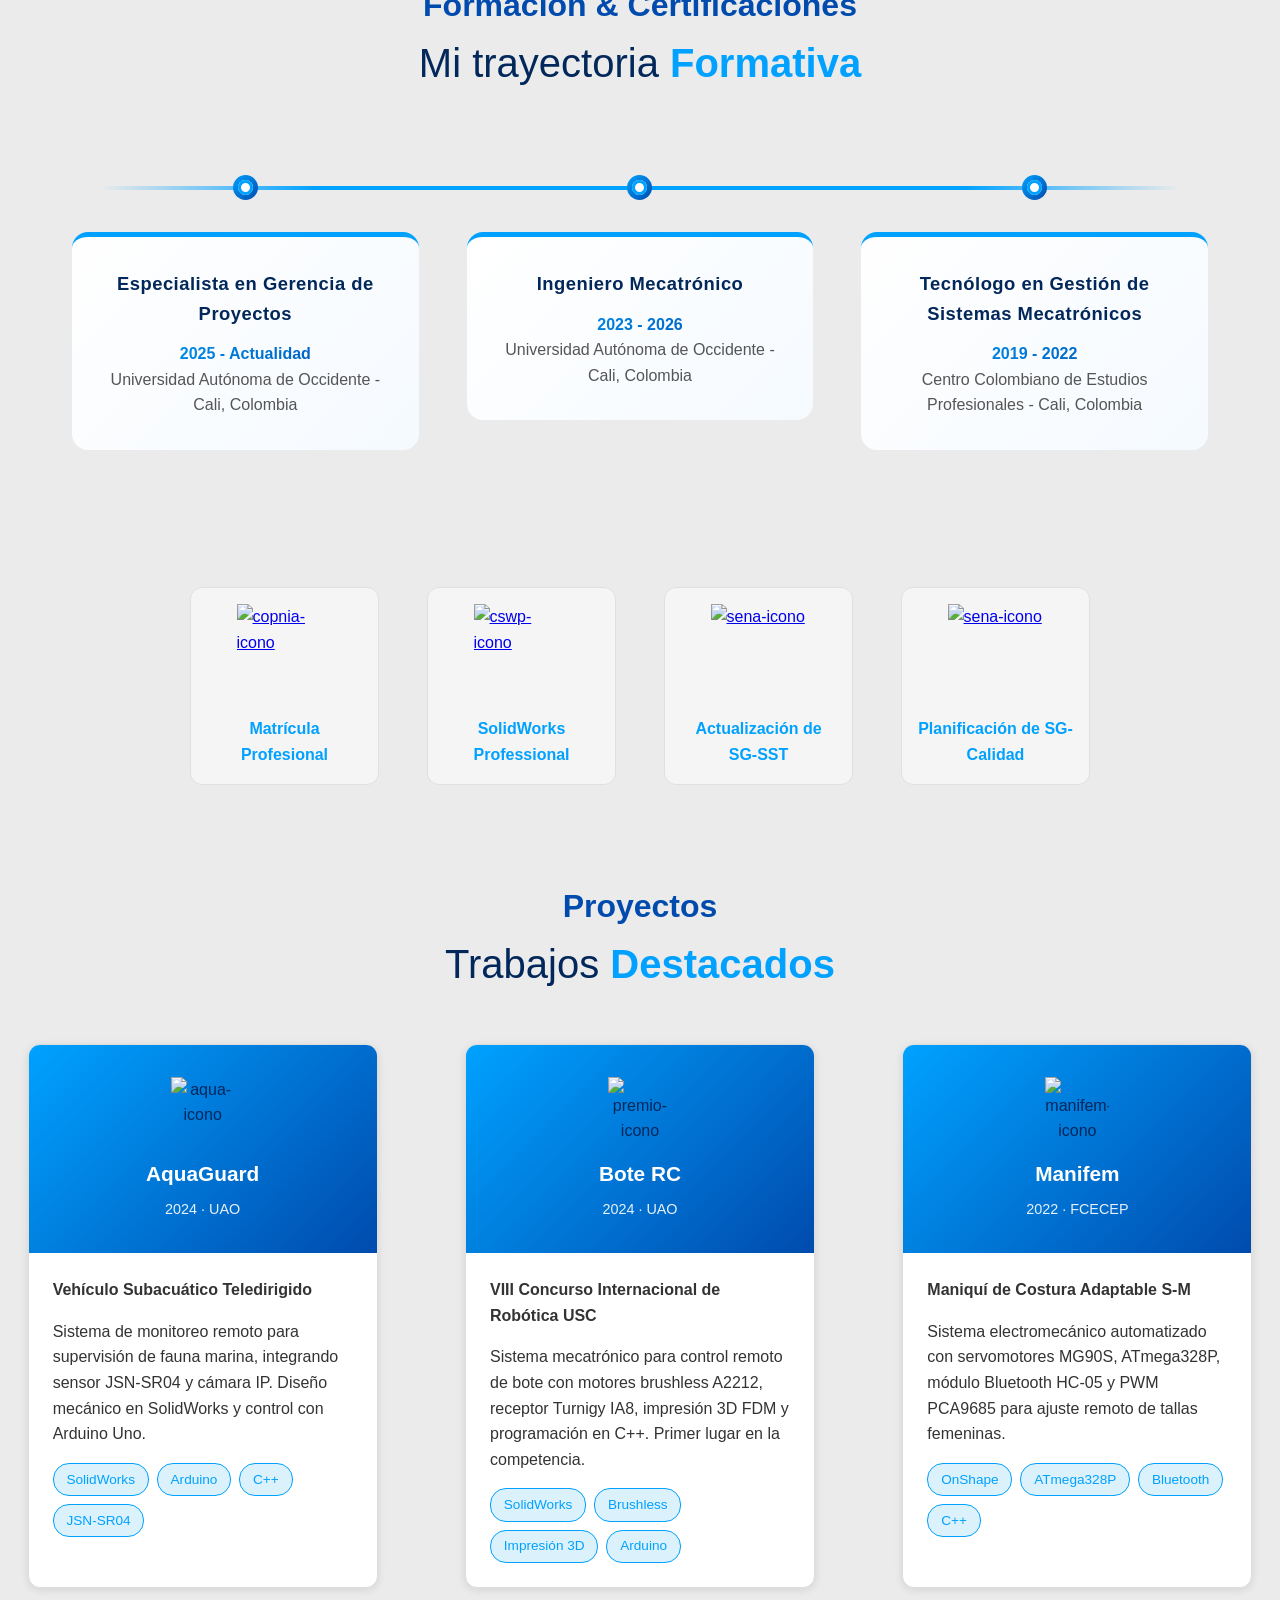
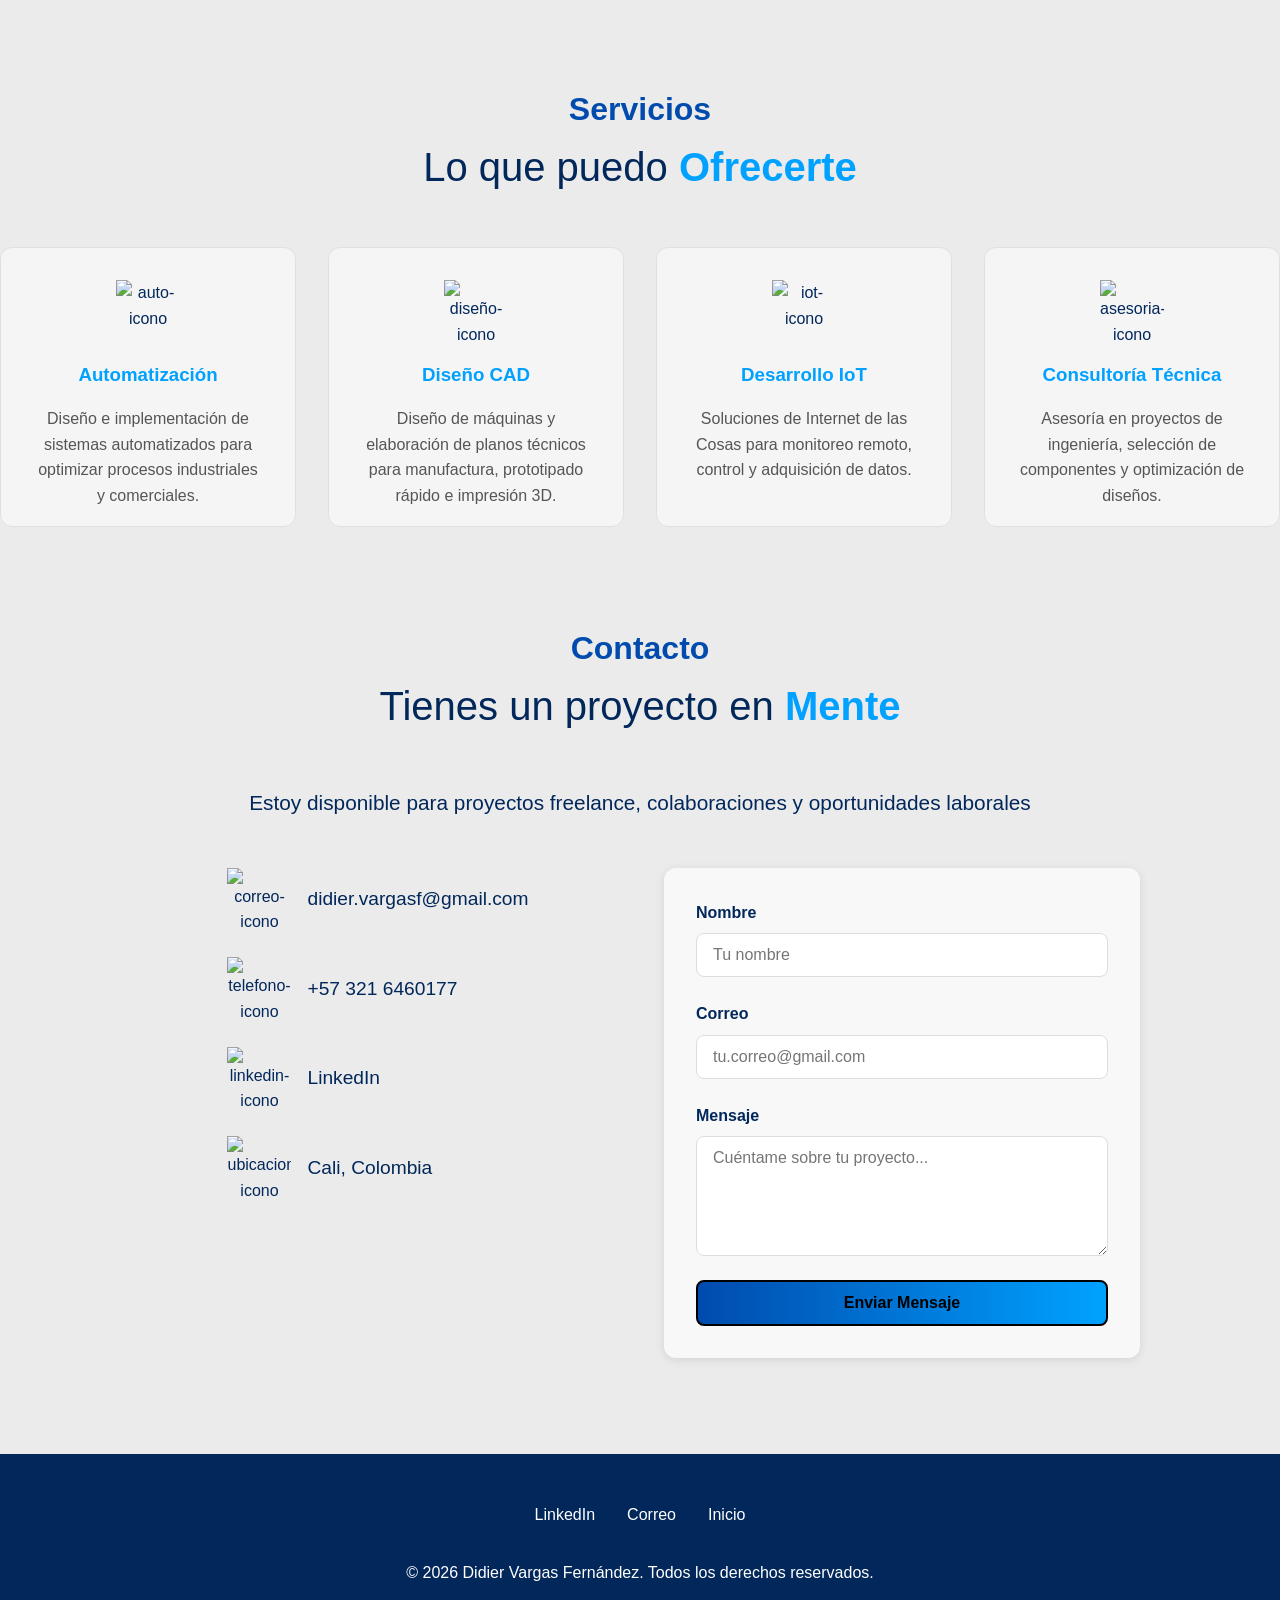
==== commit ba5fea00: "Add files via upload" ====
--- a/index.html
+++ b/index.html
@@ -11,13 +11,13 @@
     <meta name="robots" content="index, follow">
     <link rel="canonical" href="https://www.didiervargasf.com">
 
-    <!-- Open Graph -->
+    <!-- Open Graph (para compartir en redes sociales) -->
     <meta property="og:title" content="Didier Vargas Fernández — Ingeniero Mecatrónico">
     <meta property="og:description" content="Especialista en automatización industrial, diseño CAD/CAM y gestión de proyectos. Cali, Colombia.">
     <meta property="og:url" content="https://www.didiervargasf.com">
     <meta property="og:type" content="website">
 
-    <!-- Schema.org -->
+    <!-- Schema.org (le dice a Google exactamente quién eres) -->
     <script type="application/ld+json">
     {
     "@context": "https://schema.org",
@@ -37,16 +37,16 @@
     ]
     }
     </script>
-    
+
     <title>Didier Vargas | Diseño | Automatización | Control</title>
     <link rel="icon" type="image/x-icon" href="assets/img/isotipo.png">
     <link rel="stylesheet" href="assets/css/styles.css">
 </head>
 
-<body>
+<body class="loading">
     <!-- PANTALLA DE CARGA -->
     <div id="loader">
-        <svg class="loader-isotipo" viewBox="0 0 46.452805 39.877953" xmlns="http://www.w3.org/2000/svg">
+        <svg class="loader-isotipo" viewBox="0 0 46.452805 39.877953" xmlns="http://www.w3.org/2000/svg"> <!--https://www.w3.org/2000/svg sirve para definir gráficos SVG -->
             <g transform="translate(-5.277546,-88.04572)">
                 <g transform="translate(0.48328163,2.6458334)">
                     <g transform="matrix(1.15341,0,0,1.15341,-86.950893,-14.514249)">
@@ -66,7 +66,7 @@
     <!-- HEADER -->
     <header>
         <div class="header-container">
-            <div class="logo img"><a href="https://didiervargasf.com"><img src="assets/img/logo-didier.png" alt="logo-didier"></a></div>
+            <div class="logo img"><a href="index.html"><img src="assets/img/logo-didier.png" alt="logo-didier"></a></div>
             <nav id="nav-menu">
                 <a href="#inicio" class="nav-link active">Inicio</a>
                 <a href="#sobre" class="nav-link">Sobre mí</a>
@@ -105,19 +105,13 @@
         <div class="about-grid">
             <div class="about-text">
                 <p>
-                    Soy <b>Didier Vargas Fernández</b>, Ingeniero Mecatrónico Junior graduado de la Universidad Autónoma 
-                    de Occidente (Cali, Colombia), con matrícula profesional COPNIA y actualmente cursando una 
-                    Especialización en Gerencia de Proyectos en la UAO.
+                    Soy <b>Didier Vargas Fernández</b>, Ingeniero Mecatrónico Junior graduado de la Universidad Autónoma de Occidente (Cali, Colombia), con matrícula profesional COPNIA y actualmente cursando una Especialización en Gerencia de Proyectos en la UAO.
                 </p>
                 <p>
-                    Mi formación abarca <b>automatización industrial, diseño CAD/CAM, y desarrollo de software para sistemas electrónicos embebidos 
-                    y la gestión de proyectos bajo metodologías predictivas, ágiles e híbridas</b>. Me interesa la integración de sistemas 
-                    electromecánicos, el mantenimiento predictivo y la aplicación de tecnologías emergentes 
-                    como la robótica, inteligencia artificial e IoT.
+                    Mi formación abarca la <b>automatización industrial, diseño CAD/CAM, desarrollo de software para sistemas electrónicos embebidos y la gestión de proyectos bajo metodologías predictivas, ágiles e híbridas</b>. He participado en proyectos y competiciones donde he integrado tecnologías emergentes como la robótica, inteligencia artificial e IoT.
                 </p>
                 <p>
-                    He participado en competiciones internacionales y actualmente trabajo en proyectos 
-                    innovadores que transforman industrias.
+                    Me interesa participar en entornos de ingeniería aplicada e industria, aportando en el diseño e implementación de soluciones tecnológicas orientadas a mejorar la eficiencia y el desempeño de losprocesos.
                 </p>
             </div>
             
@@ -125,10 +119,12 @@
                 <img src="assets/img/fotografia.png" alt="Foto de perfil" class="foto-perfil">
             </div>
         </div>
-    </section>
+        <br>
+        <br>
+    <!--</section>-->
 
     <!-- CRONOLOGÍA EDUCATIVA -->
-    <section id="cronologia" class="section">
+    <!--<section id="cronologia" class="section">-->
         <h2 class="section-title">Formación & Certificaciones</h2>
         <p class="section-subtitle">Mi trayectoria <b class="section-subtitle-light">Formativa</b></p>
         <div class="timeline">
@@ -205,13 +201,64 @@
             <!-- Proyecto 1 -->
             <div class="project-card">
                 <div class="project-header">
+                    <img src="assets/img/aqua.png" alt="aqua-icono" class="iconos iconos-mediano">
+                    <h3>AquaGuard</h3>
+                    <div class="project-year">2024 · UAO</div>
+                </div>
+                <div class="project-body">
+                    <div class="project-image">
+                        <a href="project1.html">
+                            <img src="assets/img/aquaguard.png" alt="AquaGuard proyecto">
+                        </a>
+                    </div>
+                    <p><strong>Vehículo Subacuático Teledirigido</strong></p>
+                    <p>Sistema de monitoreo remoto para supervisión de fauna marina, integrando sensor 
+                    JSN-SR04 y cámara IP. Diseño mecánico en SolidWorks y control con Arduino Uno.</p>
+                    <div class="project-tags">
+                        <span class="tag">SolidWorks</span>
+                        <span class="tag">Arduino</span>
+                        <span class="tag">C++</span>
+                        <span class="tag">JSN-SR04</span>
+                    </div>
+                </div>
+            </div>
+
+            <!-- Proyecto 2 -->
+            <div class="project-card">
+                <div class="project-header">
+                    <img src="assets/img/premio.png" alt="premio-icono" class="iconos iconos-mediano">
+                    <h3>Bote RC</h3>
+                    <div class="project-year">2024 · UAO</div>
+                </div>
+                <div class="project-body">
+                    <div class="project-image">
+                        <a href="project2.html">
+                            <img src="assets/img/bote.png" alt="Bote RC proyecto">
+                        </a>
+                    </div>
+                    <p><strong>VIII Concurso Internacional de Robótica USC</strong></p>
+                    <p>Sistema mecatrónico para control remoto de bote con motores brushless A2212, receptor Turnigy IA8, impresión 3D FDM y programación en C++. Primer lugar en la competencia.</p>
+                    <div class="project-tags">
+                        <span class="tag">SolidWorks</span>
+                        <span class="tag">Brushless</span>
+                        <span class="tag">Impresión 3D</span>
+                        <span class="tag">Arduino</span>
+                    </div>
+                </div>
+            </div>
+
+            <!-- Proyecto 3 -->
+            <div class="project-card">
+                <div class="project-header">
                     <img src="assets/img/manifem.png" alt="manifem-icono" class="iconos iconos-mediano">
                     <h3>Manifem</h3>
                     <div class="project-year">2022 · FCECEP</div>
                 </div>
                 <div class="project-body">
                     <div class="project-image">
-                        <img src="assets/img/maniqui.png" alt="Manifem proyecto">
+                        <a href="project3.html">
+                            <img src="assets/img/maniqui.png" alt="Manifem proyecto">
+                        </a>
                     </div>
                     <p><strong>Maniquí de Costura Adaptable S-M</strong></p>
                     <p>Sistema electromecánico automatizado con servomotores MG90S, ATmega328P, 
@@ -221,51 +268,6 @@
                         <span class="tag">ATmega328P</span>
                         <span class="tag">Bluetooth</span>
                         <span class="tag">C++</span>
-                    </div>
-                </div>
-            </div>
-
-            <!-- Proyecto 2 -->
-            <div class="project-card">
-                <div class="project-header">
-                    <img src="assets/img/aqua.png" alt="aqua-icono" class="iconos iconos-mediano">
-                    <h3>AquaGuard</h3>
-                    <div class="project-year">2024 · UAO</div>
-                </div>
-                <div class="project-body">
-                    <div class="project-image">
-                        <img src="assets/img/sub.png" alt="AquaGuard proyecto">
-                    </div>
-                    <p><strong>Vehículo Subacuático Teledirigido</strong></p>
-                    <p>Sistema de monitoreo remoto para supervisión de fauna marina, integrando sensor 
-                    JSN-SR04 y cámara IP. Diseño mecánico en SolidWorks y control con Arduino Uno.</p>
-                    <div class="project-tags">
-                        <span class="tag">SolidWorks</span>
-                        <span class="tag">Arduino</span>
-                        <span class="tag">C++</span>
-                        <span class="tag">JSN-SR04</span>
-                    </div>
-                </div>
-            </div>
-
-            <!-- Proyecto 3 -->
-            <div class="project-card">
-                <div class="project-header">
-                    <img src="assets/img/premio.png" alt="premio-icono" class="iconos iconos-mediano">
-                    <h3>Bote RC</h3>
-                    <div class="project-year">2024 · UAO</div>
-                </div>
-                <div class="project-body">
-                    <div class="project-image">
-                        <img src="assets/img/bote.png" alt="Bote RC proyecto">
-                    </div>
-                    <p><strong>VIII Concurso Internacional de Robótica USC</strong></p>
-                    <p>Sistema mecatrónico para control remoto de bote con motores brushless A2212, receptor Turnigy IA8, impresión 3D FDM y programación en C++. Primer lugar en la competencia.</p>
-                    <div class="project-tags">
-                        <span class="tag">SolidWorks</span>
-                        <span class="tag">Brushless</span>
-                        <span class="tag">Impresión 3D</span>
-                        <span class="tag">Arduino</span>
                     </div>
                 </div>
             </div>
@@ -383,4 +385,4 @@
     <!-- JAVASCRIPT -->
     <script src="assets/js/features.js"></script>
 </body>
-</html>
+</html>
--- a/assets/css/styles.css
+++ b/assets/css/styles.css
@@ -220,8 +220,6 @@
 
 .btn-primary {
     background: linear-gradient(-90deg, var(--azul-claro), var(--azul-medio));
-    border-color: var(--azul-claro);
-    color: white;
 }
 
 .btn-primary:hover {
@@ -231,8 +229,6 @@
 
 .btn-secondary {
     background: linear-gradient(-90deg, var(--azul-claro), var(--azul-medio));
-    border-color: var(--azul-claro);
-    color: white;
 }
 
 .btn-secondary:hover {
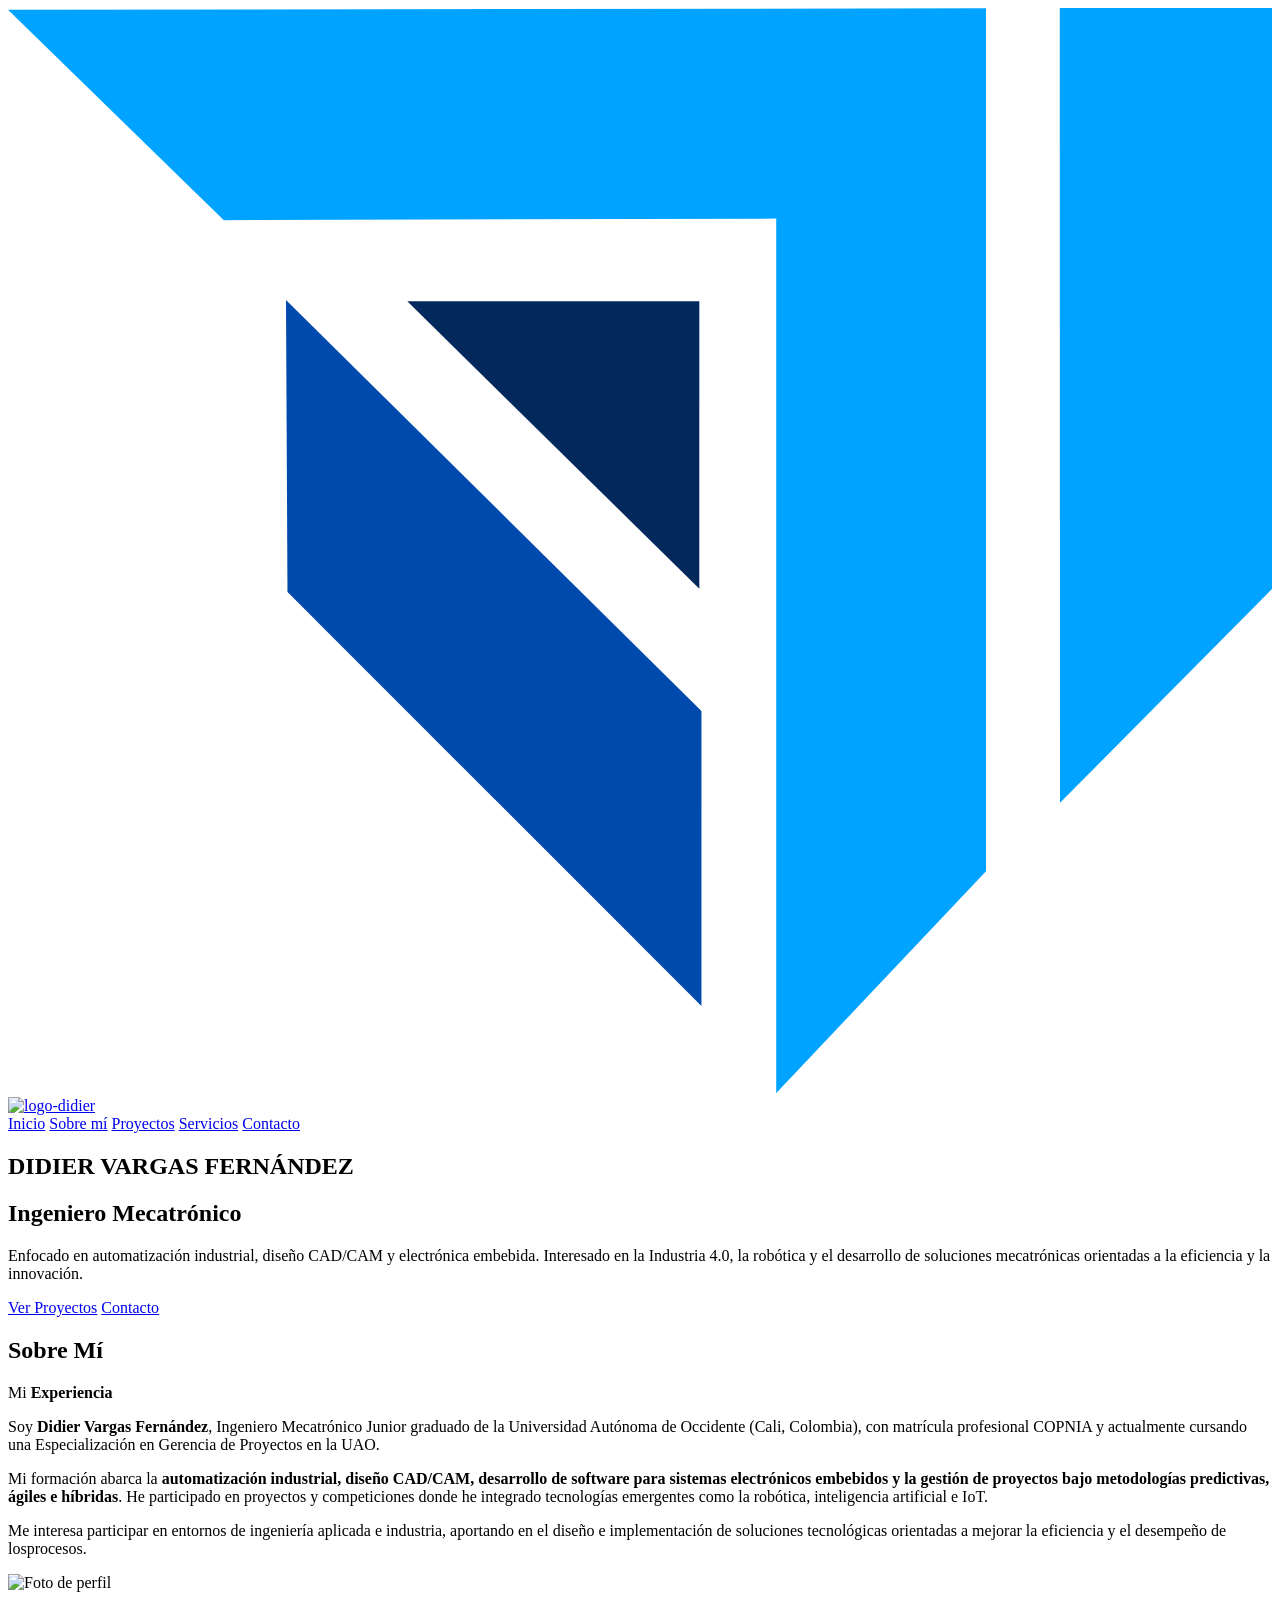
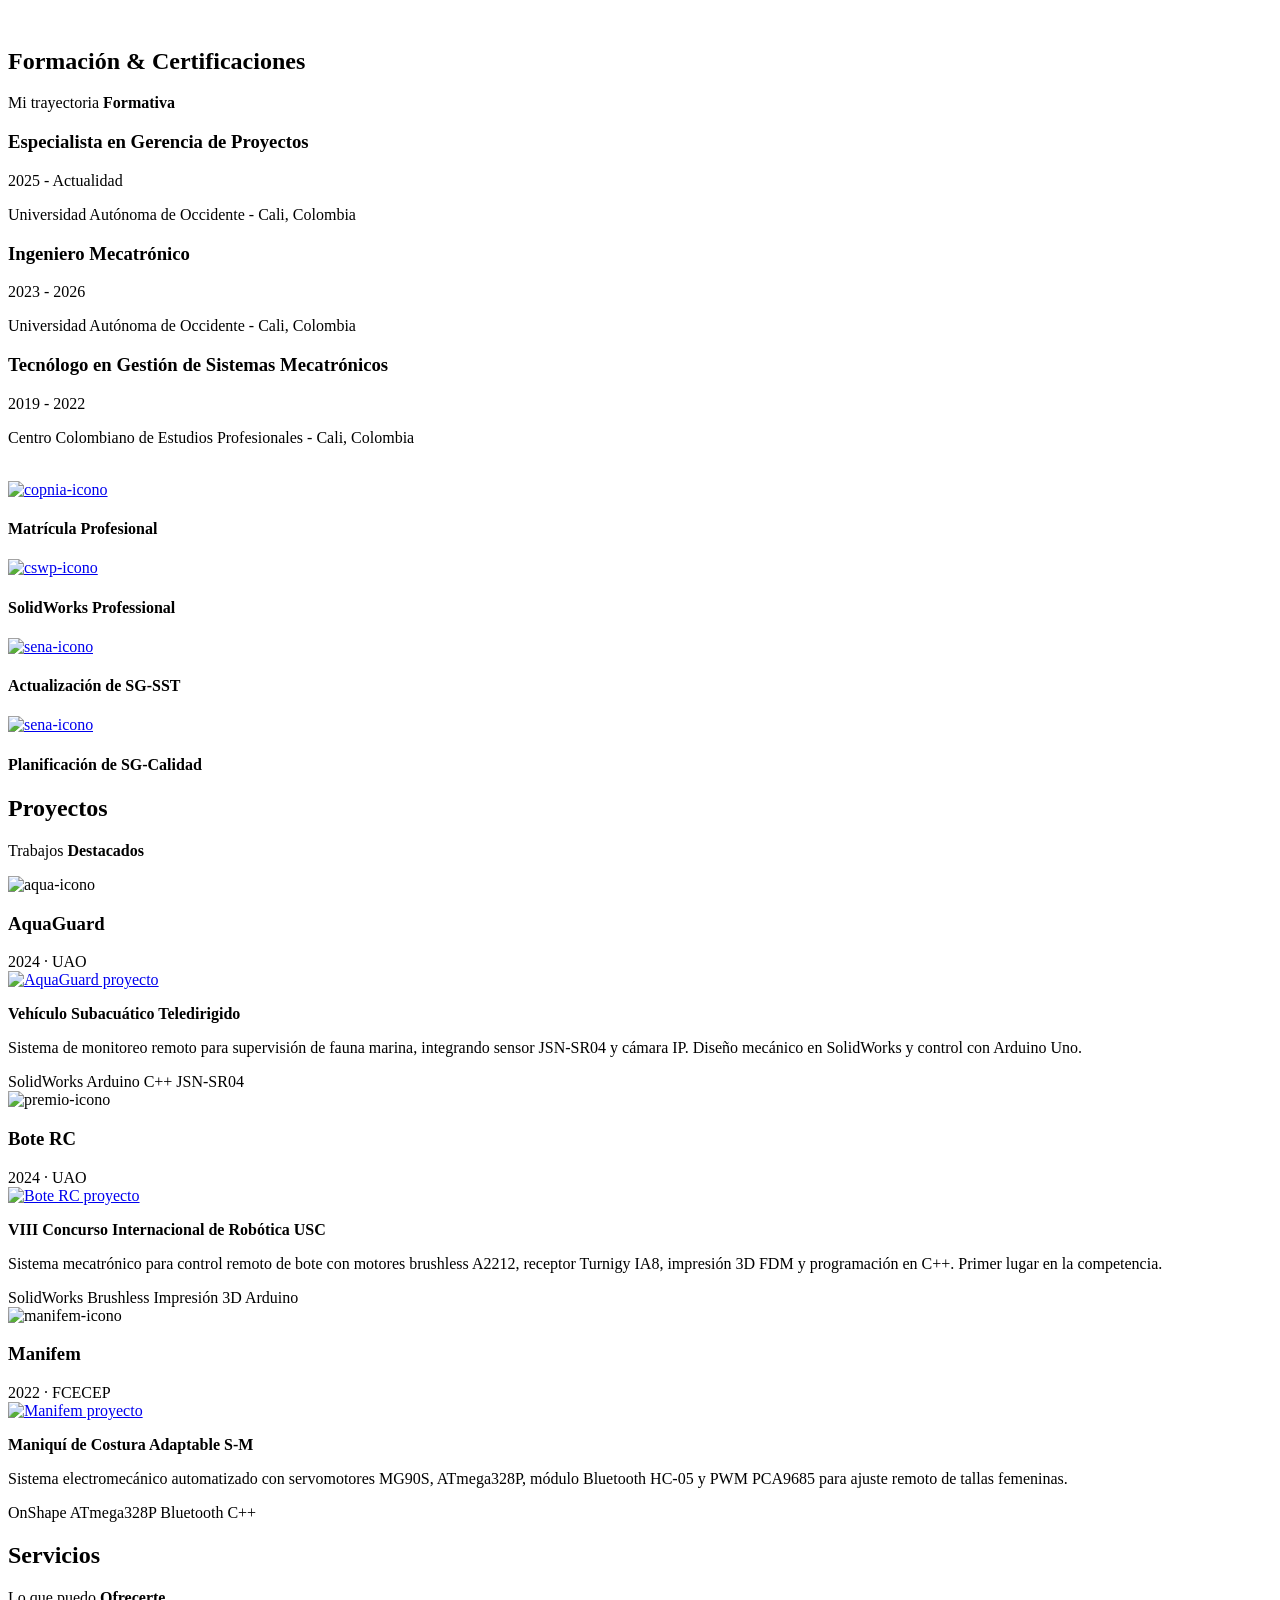
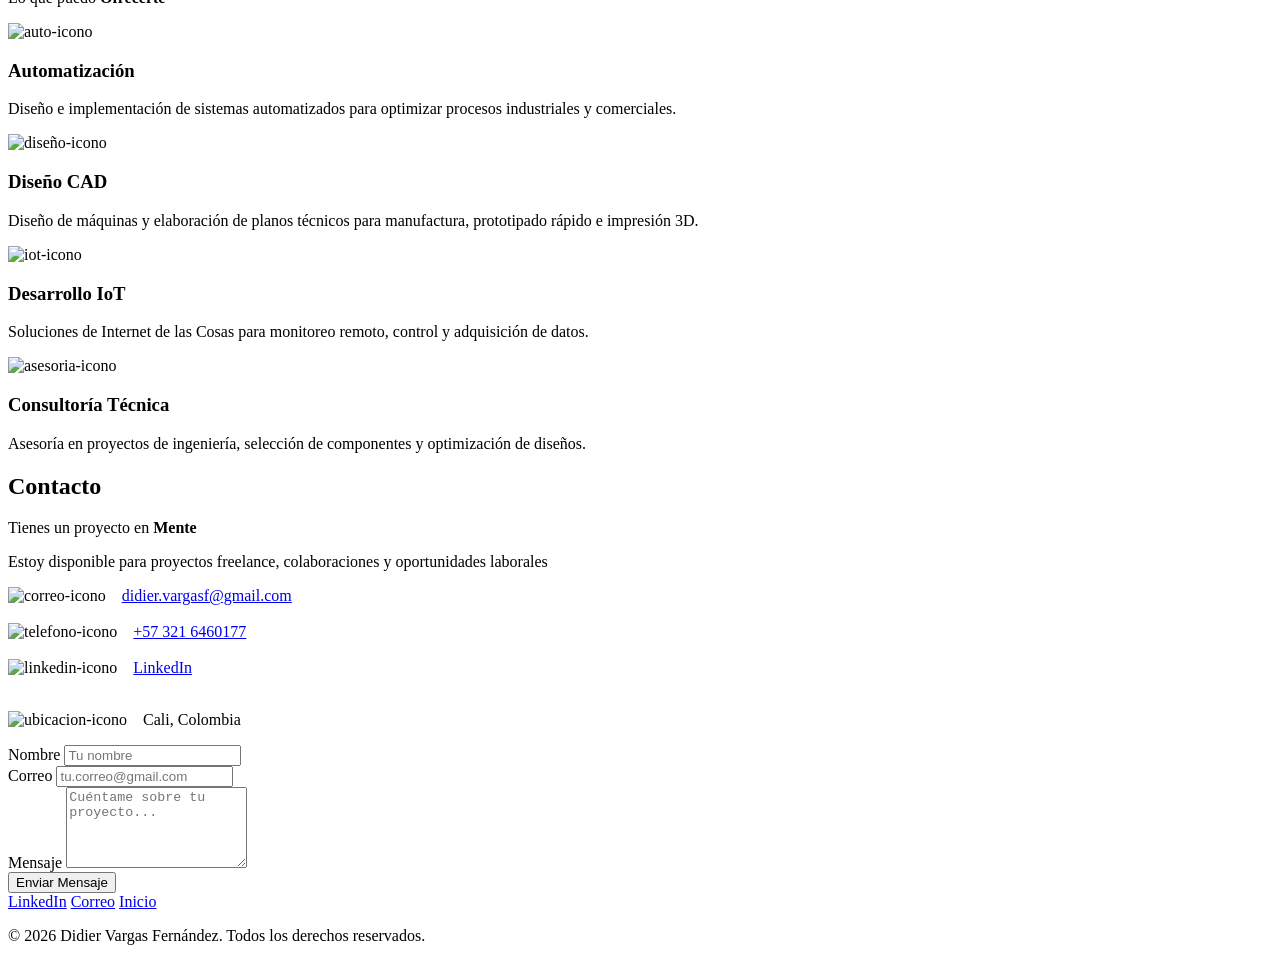
==== commit b836603b: "Update index.html" ====
--- a/index.html
+++ b/index.html
@@ -9,12 +9,12 @@
     <meta name="keywords" content="Didier Vargas, Didier Vargas Fernández, Ingeniero Mecatrónico, automatización industrial, diseño CAD, SolidWorks, Cali Colombia, freelance mecatrónica">
     <meta name="author" content="Didier Vargas Fernández">
     <meta name="robots" content="index, follow">
-    <link rel="canonical" href="https://www.didiervargasf.com">
+    <link rel="canonical" href="https://www.didiervargasf.com/">
 
     <!-- Open Graph (para compartir en redes sociales) -->
     <meta property="og:title" content="Didier Vargas Fernández — Ingeniero Mecatrónico">
     <meta property="og:description" content="Especialista en automatización industrial, diseño CAD/CAM y gestión de proyectos. Cali, Colombia.">
-    <meta property="og:url" content="https://www.didiervargasf.com">
+    <meta property="og:url" content="https://www.didiervargasf.com/">
     <meta property="og:type" content="website">
 
     <!-- Schema.org (le dice a Google exactamente quién eres) -->
@@ -24,7 +24,7 @@
     "@type": "Person",
     "name": "Didier Vargas Fernández",
     "jobTitle": "Ingeniero Mecatrónico",
-    "url": "https://www.didiervargasf.com",
+    "url": "https://www.didiervargasf.com/",
     "email": "didier.vargasf@gmail.com",
     "telephone": "+573216460177",
     "address": {
@@ -385,4 +385,4 @@
     <!-- JAVASCRIPT -->
     <script src="assets/js/features.js"></script>
 </body>
-</html>+</html>
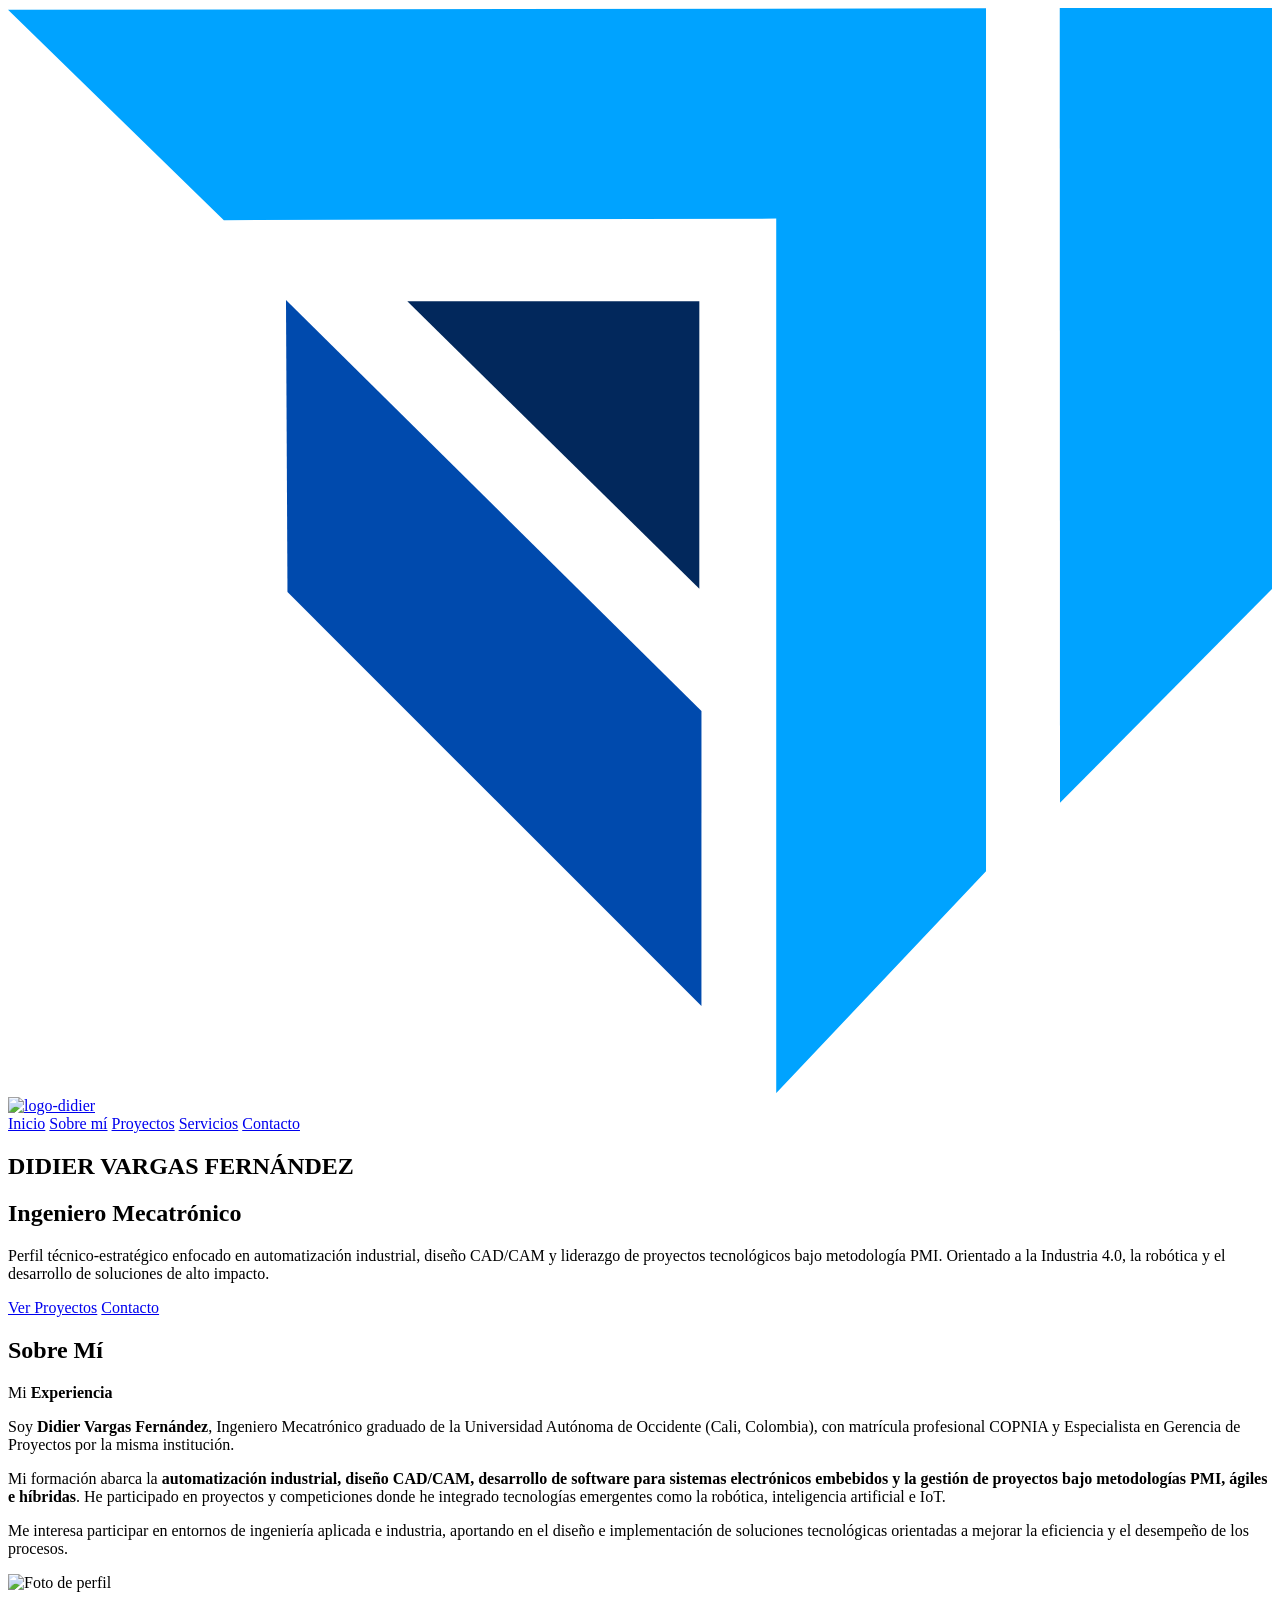
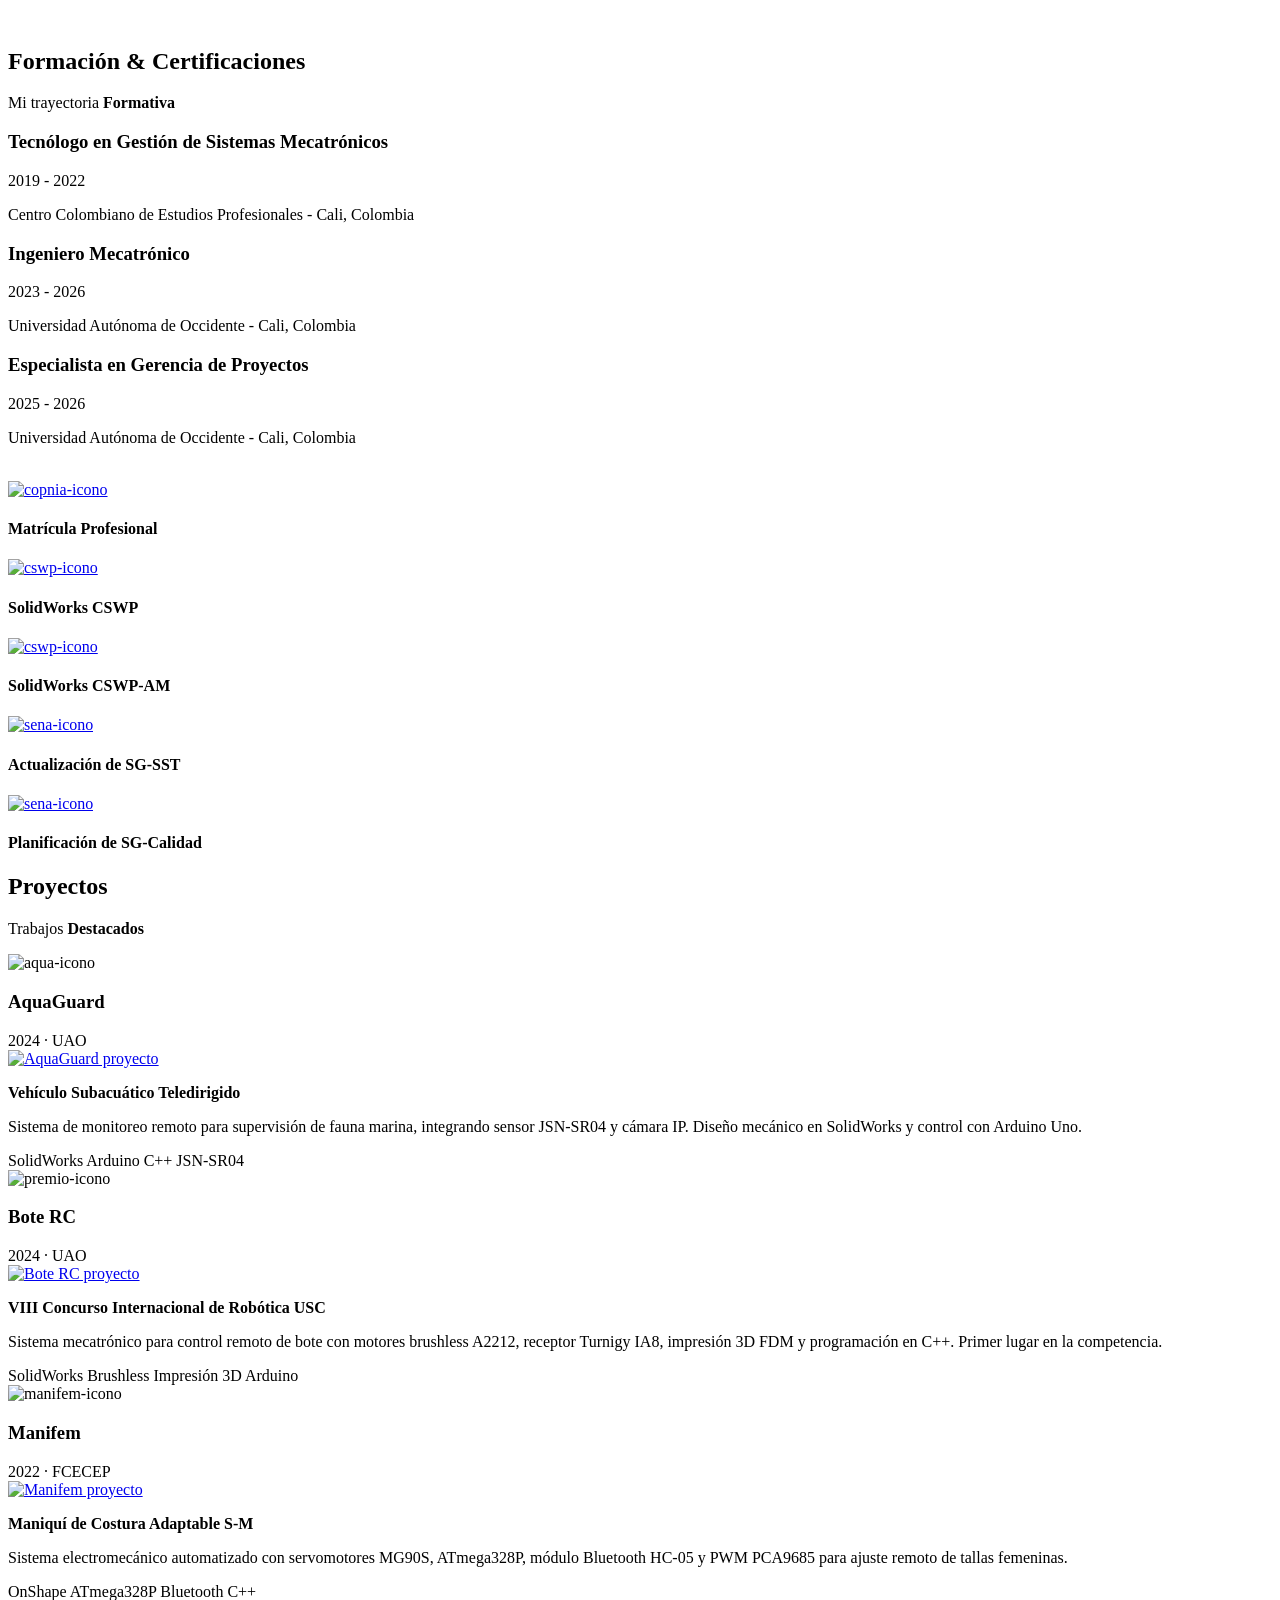
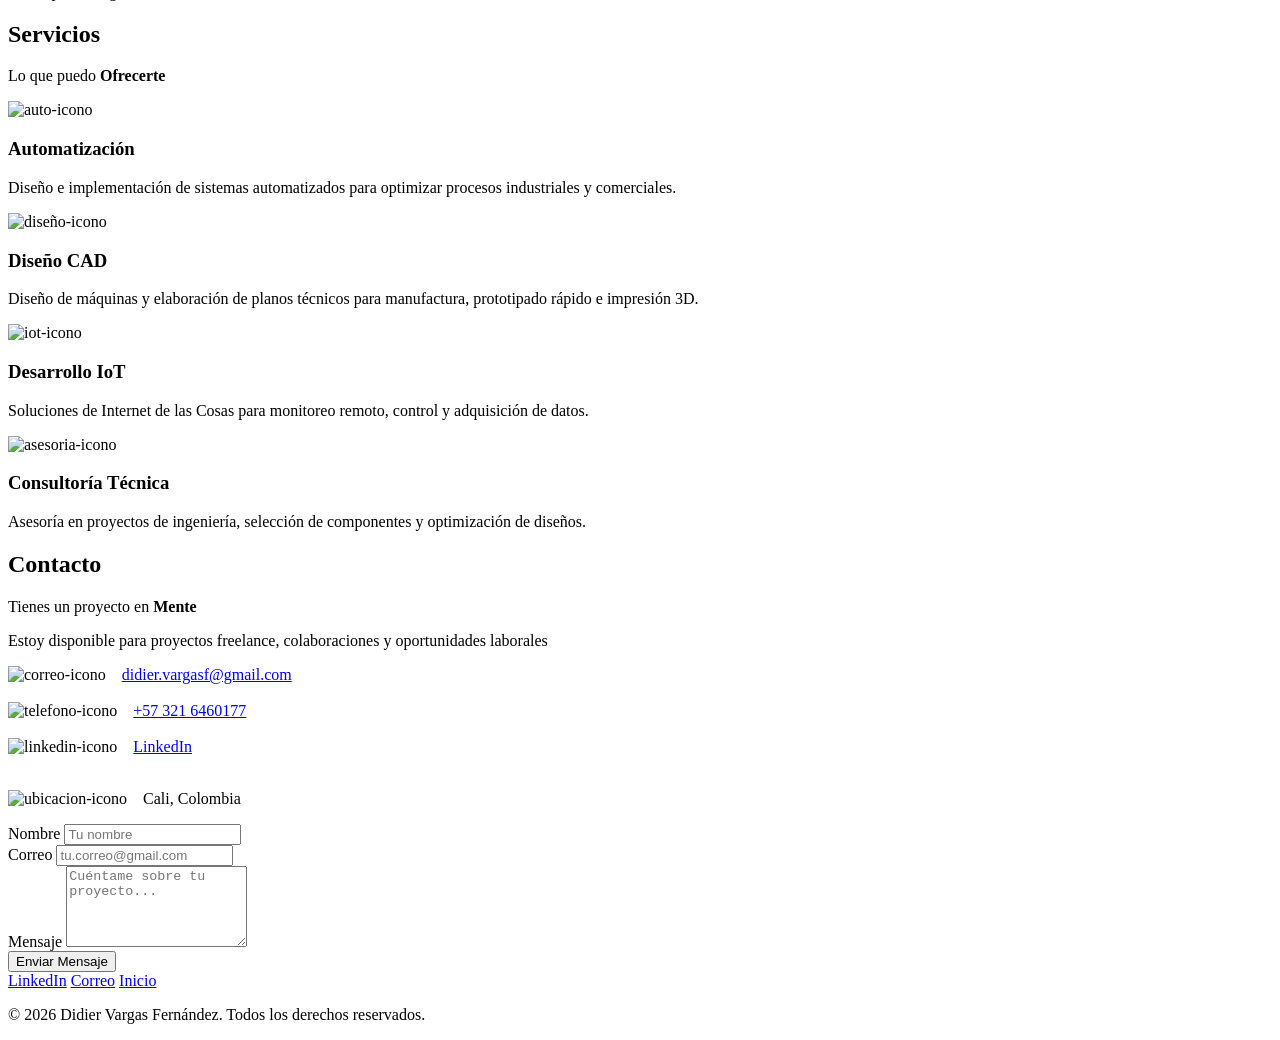
==== commit c533c7b5: "Revise profile and education information in index.html Updated professional profile and education de" ====
--- a/index.html
+++ b/index.html
@@ -89,7 +89,7 @@
             <h1>Ingeniero Mecatrónico</h1>
             
             <p class="hero-description">
-                Enfocado en automatización industrial, diseño CAD/CAM y electrónica embebida. Interesado en la Industria 4.0, la robótica y el desarrollo de soluciones mecatrónicas orientadas a la eficiencia y la innovación.
+                Perfil técnico-estratégico enfocado en automatización industrial, diseño CAD/CAM y liderazgo de proyectos tecnológicos bajo metodología PMI. Orientado a la Industria 4.0, la robótica y el desarrollo de soluciones de alto impacto.
             </p>
             <div class="cta-buttons">
                 <a href="#proyectos" class="btn btn-primary">Ver Proyectos</a>
@@ -105,13 +105,13 @@
         <div class="about-grid">
             <div class="about-text">
                 <p>
-                    Soy <b>Didier Vargas Fernández</b>, Ingeniero Mecatrónico Junior graduado de la Universidad Autónoma de Occidente (Cali, Colombia), con matrícula profesional COPNIA y actualmente cursando una Especialización en Gerencia de Proyectos en la UAO.
+                    Soy <b>Didier Vargas Fernández</b>, Ingeniero Mecatrónico graduado de la Universidad Autónoma de Occidente (Cali, Colombia), con matrícula profesional COPNIA y Especialista en Gerencia de Proyectos por la misma institución.
                 </p>
                 <p>
-                    Mi formación abarca la <b>automatización industrial, diseño CAD/CAM, desarrollo de software para sistemas electrónicos embebidos y la gestión de proyectos bajo metodologías predictivas, ágiles e híbridas</b>. He participado en proyectos y competiciones donde he integrado tecnologías emergentes como la robótica, inteligencia artificial e IoT.
+                    Mi formación abarca la <b>automatización industrial, diseño CAD/CAM, desarrollo de software para sistemas electrónicos embebidos y la gestión de proyectos bajo metodologías PMI, ágiles e híbridas</b>. He participado en proyectos y competiciones donde he integrado tecnologías emergentes como la robótica, inteligencia artificial e IoT.
                 </p>
                 <p>
-                    Me interesa participar en entornos de ingeniería aplicada e industria, aportando en el diseño e implementación de soluciones tecnológicas orientadas a mejorar la eficiencia y el desempeño de losprocesos.
+                    Me interesa participar en entornos de ingeniería aplicada e industria, aportando en el diseño e implementación de soluciones tecnológicas orientadas a mejorar la eficiencia y el desempeño de los procesos.
                 </p>
             </div>
             
@@ -134,11 +134,11 @@
                     <div class="timeline-dot"></div>
                 </div>
                 <div class="timeline-content">
-                    <h3>Especialista en Gerencia de Proyectos</h3>
-                    <p class="timeline-date">2025 - Actualidad</p>
-                    <p class="timeline-description">Universidad Autónoma de Occidente - Cali, Colombia</p>
-                </div>
-            </div>
+                    <h3>Tecnólogo en Gestión de Sistemas Mecatrónicos</h3>
+                    <p class="timeline-date">2019 - 2022</p>
+                    <p class="timeline-description">Centro Colombiano de Estudios Profesionales - Cali, Colombia</p>
+                </div>
+            </div> 
 
             <div class="timeline-item">
                 <div class="timeline-marker">
@@ -149,18 +149,18 @@
                     <p class="timeline-date">2023 - 2026</p>
                     <p class="timeline-description">Universidad Autónoma de Occidente - Cali, Colombia</p>
                 </div>
-            </div>
+            </div>      
 
             <div class="timeline-item">
                 <div class="timeline-marker">
                     <div class="timeline-dot"></div>
                 </div>
                 <div class="timeline-content">
-                    <h3>Tecnólogo en Gestión de Sistemas Mecatrónicos</h3>
-                    <p class="timeline-date">2019 - 2022</p>
-                    <p class="timeline-description">Centro Colombiano de Estudios Profesionales - Cali, Colombia</p>
-                </div>
-            </div>          
+                    <h3>Especialista en Gerencia de Proyectos</h3>
+                    <p class="timeline-date">2025 - 2026</p>
+                    <p class="timeline-description">Universidad Autónoma de Occidente - Cali, Colombia</p>
+                </div>
+            </div>            
         </div>
         <br>
         <!-- CERTIFICACIONES -->
@@ -171,18 +171,28 @@
                 </a>
                 <h4>Matrícula Profesional</h4>
             </div>
+            
             <div class="skill-card">
                 <a href="https://www.credly.com/badges/d7156418-9181-4780-bb2e-2d730bf64b3a/public_url">
                     <img src="assets/img/cswp-logo.png" alt="cswp-icono" class="iconos iconos-grande">
                 </a>
-                <h4>SolidWorks Professional</h4>
-            </div>
+                <h4>SolidWorks CSWP</h4>
+            </div>
+
+            <div class="skill-card">
+                <a href="https://www.credly.com/badges/d7156418-9181-4780-bb2e-2d730bf64b3a/public_url">
+                    <img src="assets/img/cswp-logo.png" alt="cswp-icono" class="iconos iconos-grande">
+                </a>
+                <h4>SolidWorks CSWP-AM</h4>
+            </div>
+            
             <div class="skill-card">
                 <a href="https://certificados.sena.edu.co">
                     <img src="assets/img/sena-logo.png" alt="sena-icono" class="iconos iconos-grande">
                 </a>
                 <h4>Actualización de SG-SST</h4>
             </div>
+            
             <div class="skill-card">
                 <a href="https://certificados.sena.edu.co">
                     <img src="assets/img/sena-logo.png" alt="sena-icono" class="iconos iconos-grande">
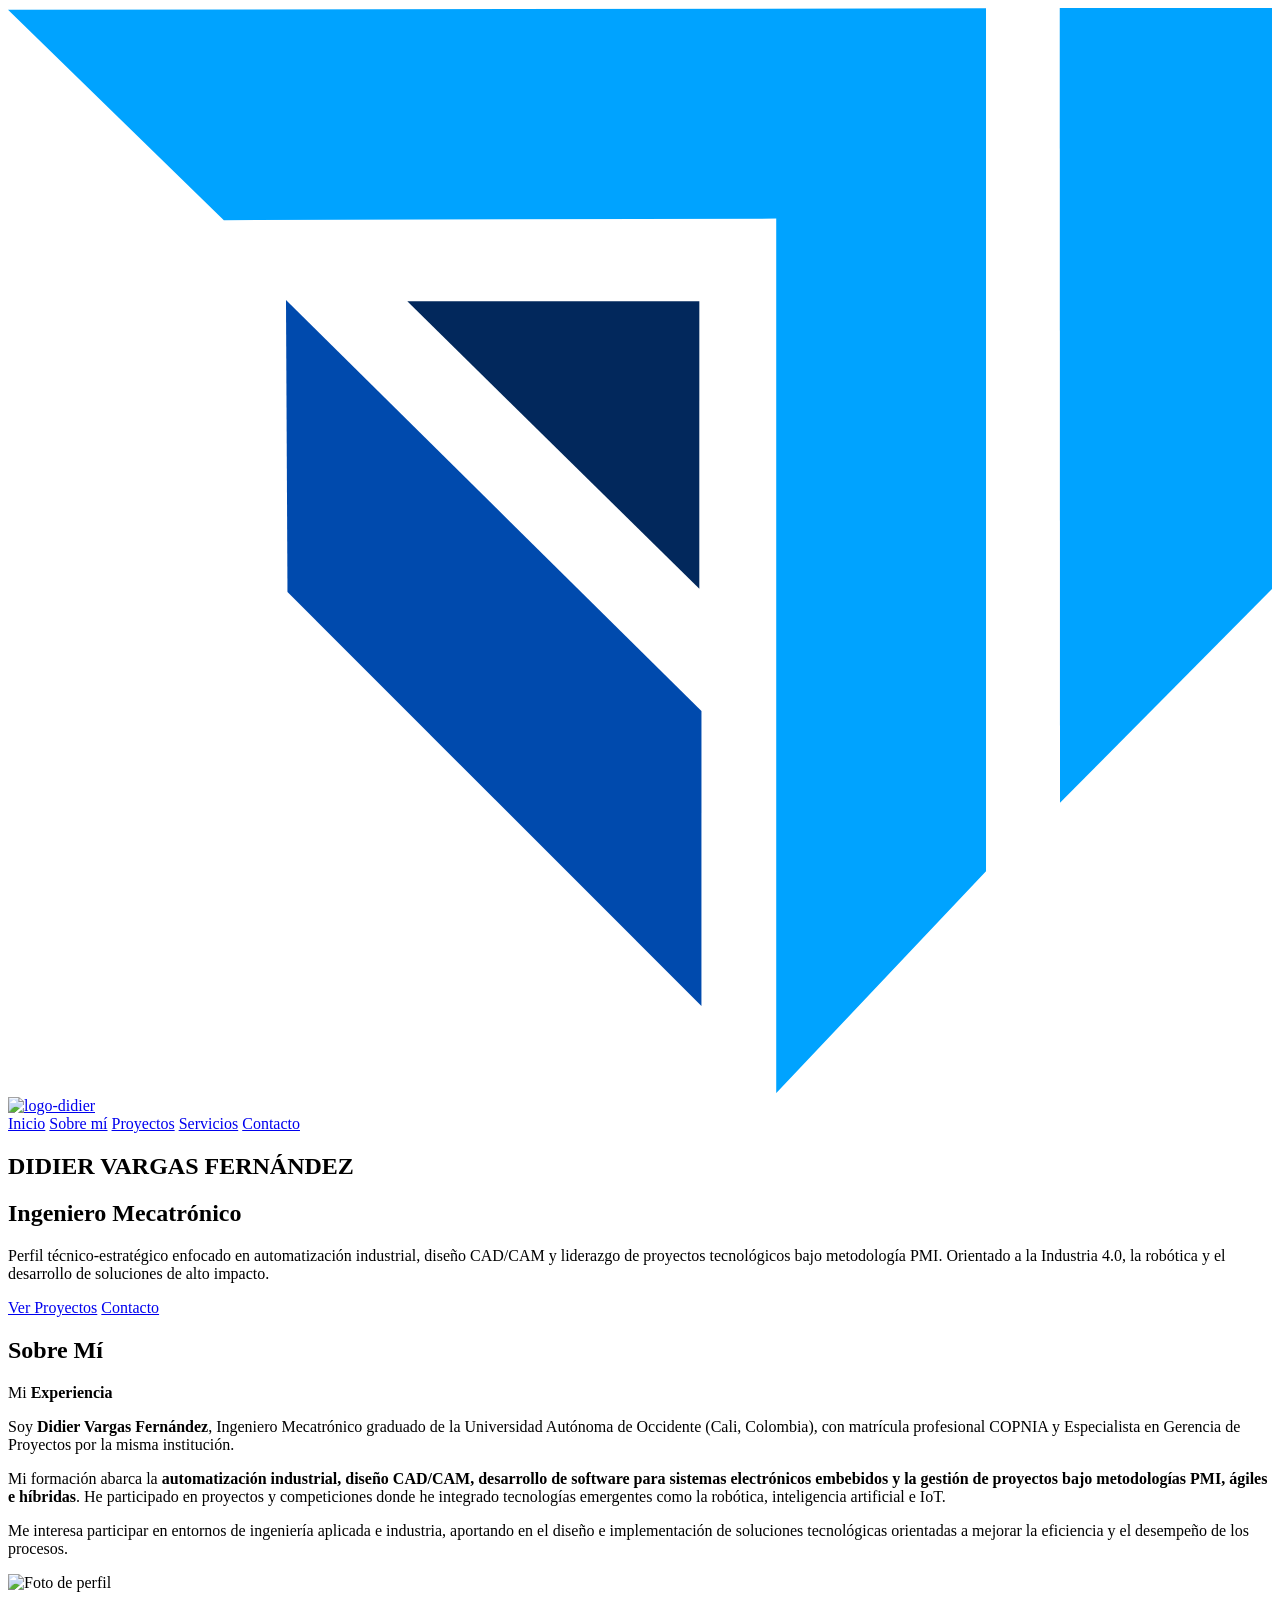
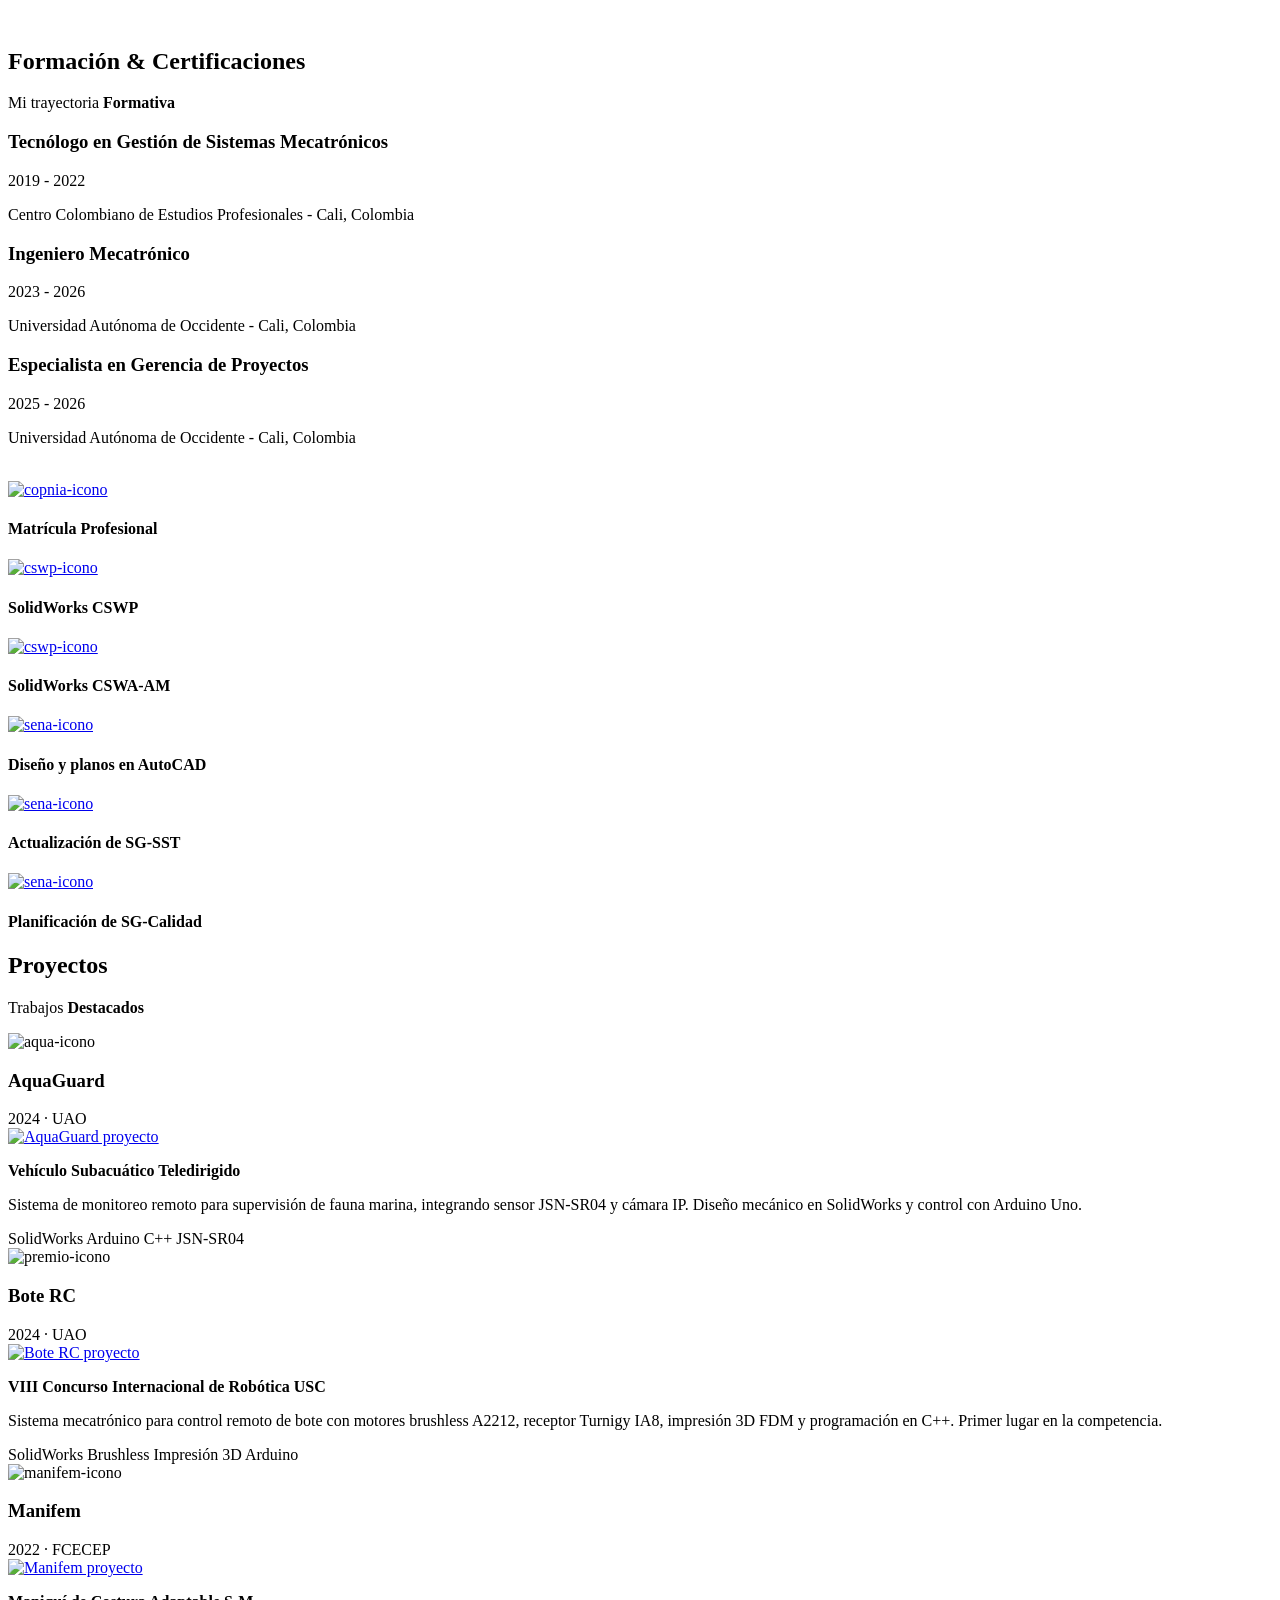
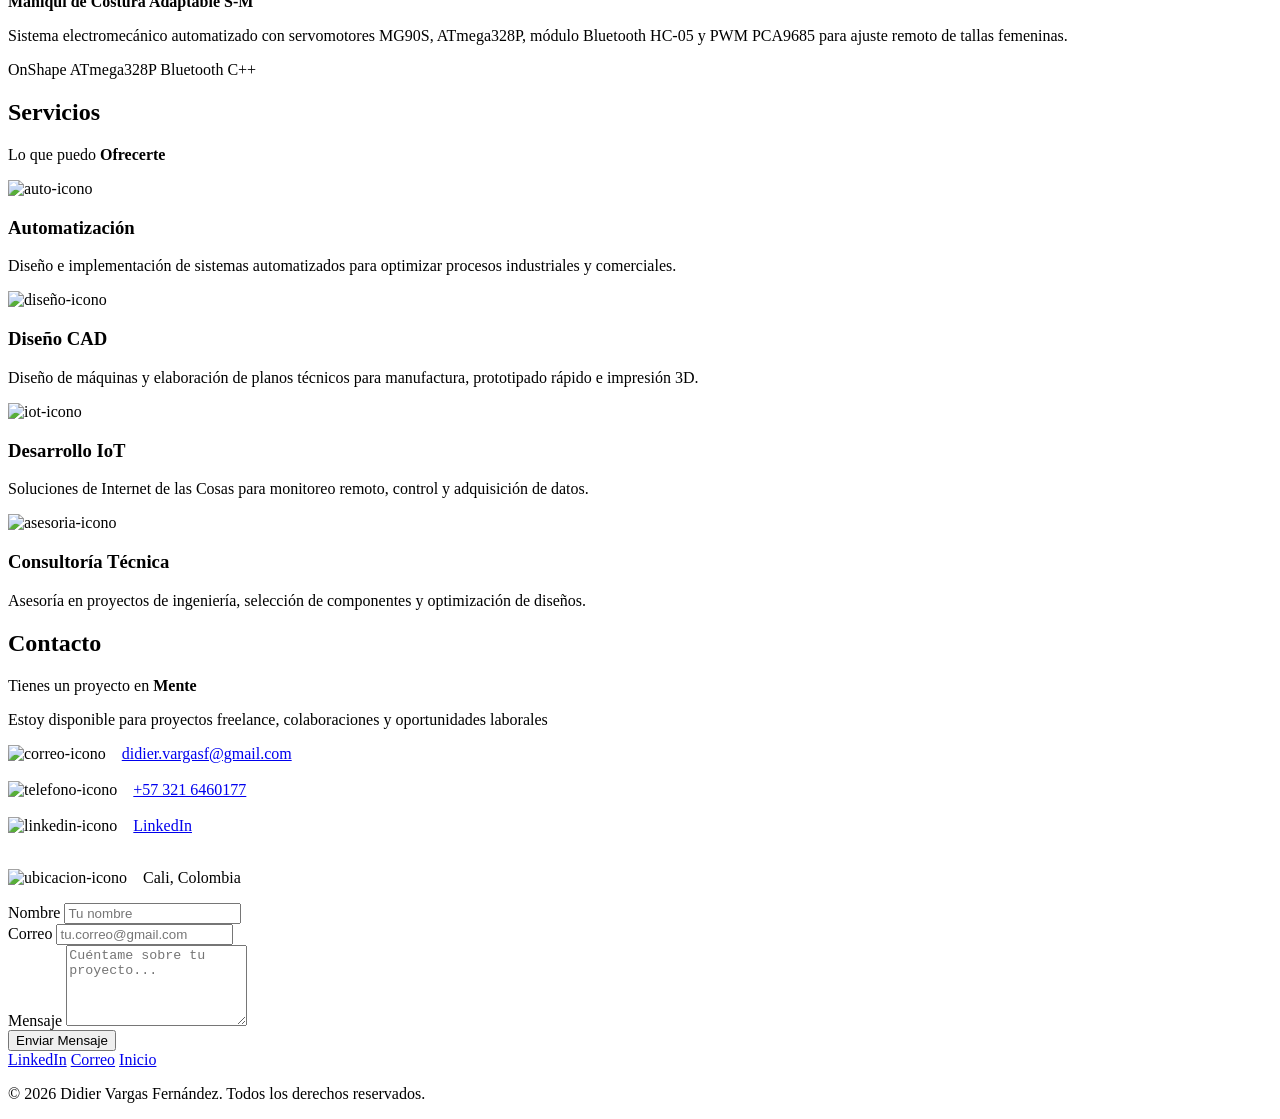
==== commit 15e7e7c5: "Update index.html" ====
--- a/index.html
+++ b/index.html
@@ -183,7 +183,14 @@
                 <a href="https://www.credly.com/badges/d7156418-9181-4780-bb2e-2d730bf64b3a/public_url">
                     <img src="assets/img/cswp-logo.png" alt="cswp-icono" class="iconos iconos-grande">
                 </a>
-                <h4>SolidWorks CSWP-AM</h4>
+                <h4>SolidWorks CSWA-AM</h4>
+            </div>
+
+            <div class="skill-card">
+                <a href="https://certificados.sena.edu.co">
+                    <img src="assets/img/sena-logo.png" alt="sena-icono" class="iconos iconos-grande">
+                </a>
+                <h4>Diseño y planos en AutoCAD</h4>
             </div>
             
             <div class="skill-card">
